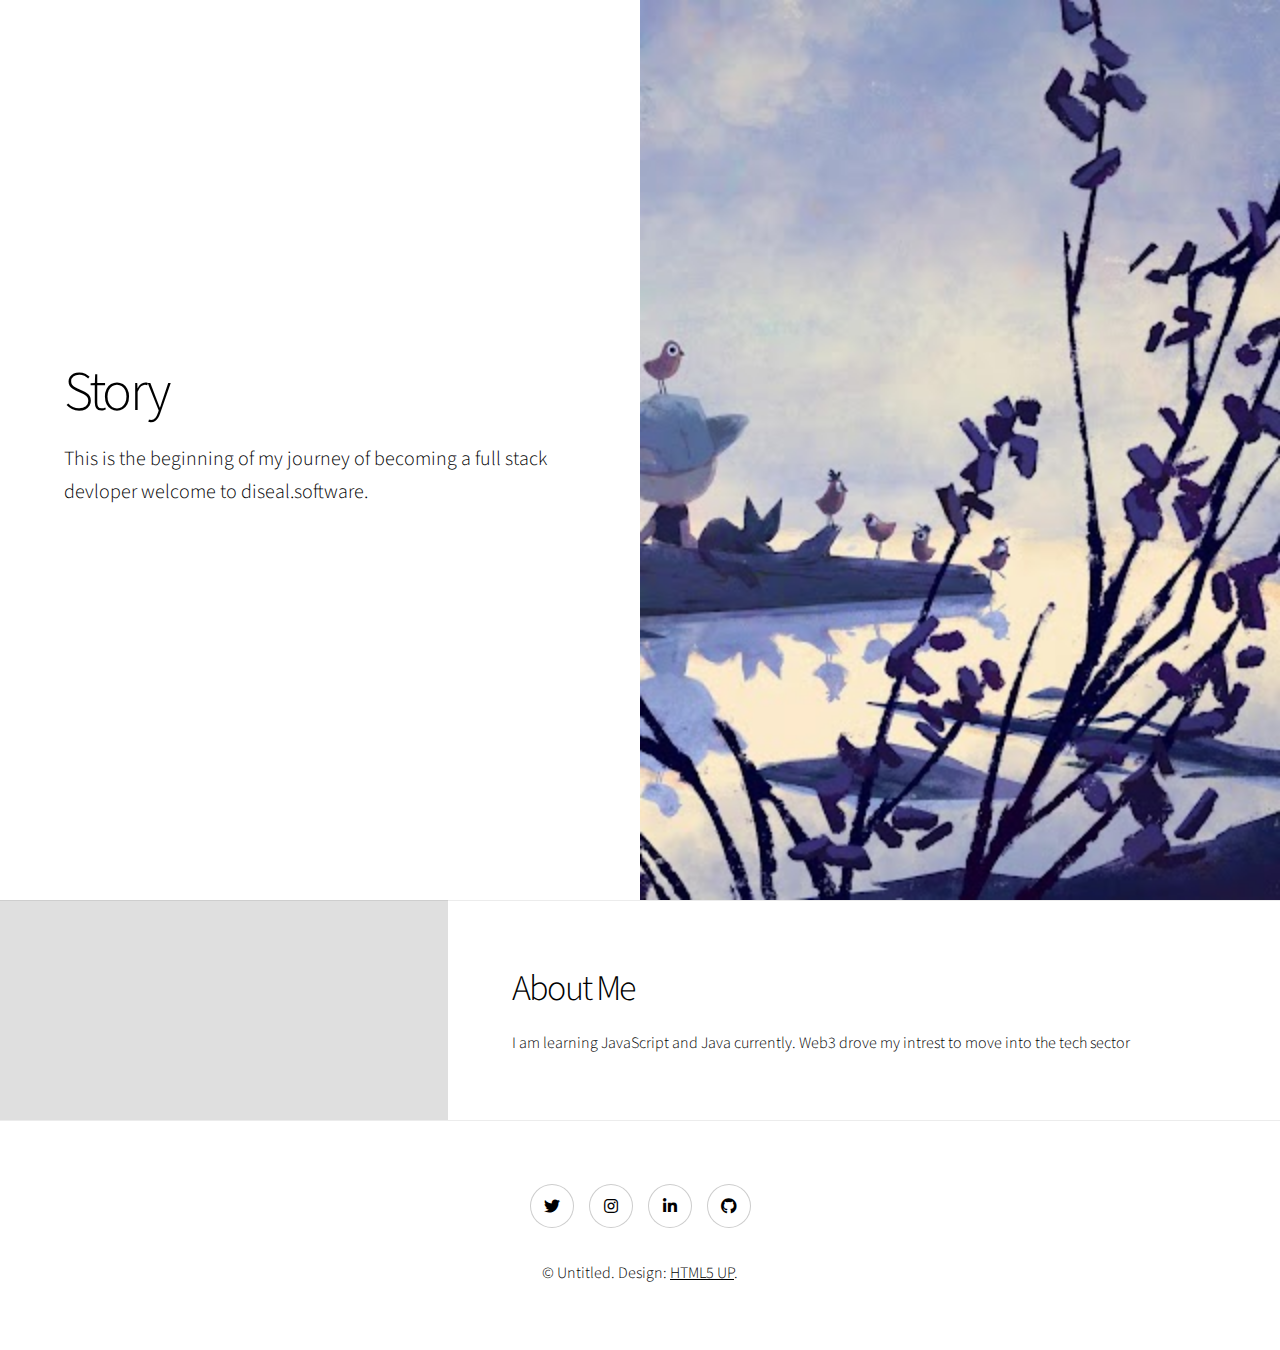
==== index.html @ 2ac256fd "Add files via upload" ====
<!DOCTYPE HTML>
<!--
	Story by HTML5 UP
	html5up.net | @ajlkn
	Free for personal and commercial use under the CCA 3.0 license (html5up.net/license)
-->
<html>
	<head>
		<title>Story by Cameron Hauser</title>
		<meta charset="utf-8" />
		<meta name="viewport" content="width=device-width, initial-scale=1, user-scalable=no" />
		<link rel="stylesheet" href="assets/css/main.css" />
		<noscript><link rel="stylesheet" href="assets/css/noscript.css" /></noscript>
	</head>
	<body class="is-preload">

		<!-- Wrapper -->
			<div id="wrapper" class="divided">

				<!-- One -->
					<section class="banner style1 orient-left content-align-left image-position-right fullscreen onload-image-fade-in onload-content-fade-right">
						<div class="content">
							<h1>Story</h1>
							<p class="major">This is the beginning of my journey of becoming a full stack devloper welcome to diseal.software.</p>
							<ul class="actions stacked">
				
							</ul>
						</div>
						<div class="image">
							<img src="images/friends.jpg" alt="" />
						</div>
					</section>

				<!-- Two -->
					<section class="spotlight style1 orient-right content-align-left image-position-center onscroll-image-fade-in" id="first">
						<div class="content">
							<h2>About Me</h2>
							<p>I am  learning JavaScript and Java currently. Web3 drove my intrest to move into the tech sector</p>
						
						</div>
						<div class="image">
							<img src="images/fren1.jpg" alt="" />
						</div>
					</section>

				<!-- Footer -->
					<footer class="wrapper style1 align-center">
						<div class="inner">
							<ul class="icons">
								<li><a href="https://twitter.com/ISLAYTHEGAME" class="icon brands style2 fa-twitter"><span class="label">Twitter</span></a></li>
								<li><a href="https://www.instagram.com/cameron_hauser/" class="icon brands style2 fa-instagram"><span class="label">Instagram</span></a></li>
								<li><a href="https://www.linkedin.com/in/cameron-hauser-805b2615a" class="icon brands style2 fa-linkedin-in"><span class="label">/</span></a></li>
								<li><a href="https://github.com/cam634" class="icon brands style2 fa-github"><span class="label">github</span></a></li>
							</ul>
							<p>&copy; Untitled. Design: <a href="https://html5up.net">HTML5 UP</a>.</p>
						</div>
					</footer>

			</div>

		<!-- Scripts -->
			<script src="assets/js/jquery.min.js"></script>
			<script src="assets/js/jquery.scrollex.min.js"></script>
			<script src="assets/js/jquery.scrolly.min.js"></script>
			<script src="assets/js/browser.min.js"></script>
			<script src="assets/js/breakpoints.min.js"></script>
			<script src="assets/js/util.js"></script>
			<script src="assets/js/main.js"></script>

	</body>
</html>
---- assets/css/main.css ----
@import url(fontawesome-all.min.css);
@import url("https://fonts.googleapis.com/css?family=Source+Sans+Pro:300,300i,400,400i");

/*
	Story by HTML5 UP
	html5up.net | @ajlkn
	Free for personal and commercial use under the CCA 3.0 license (html5up.net/license)
*/

html, body, div, span, applet, object,
iframe, h1, h2, h3, h4, h5, h6, p, blockquote,
pre, a, abbr, acronym, address, big, cite,
code, del, dfn, em, img, ins, kbd, q, s, samp,
small, strike, strong, sub, sup, tt, var, b,
u, i, center, dl, dt, dd, ol, ul, li, fieldset,
form, label, legend, table, caption, tbody,
tfoot, thead, tr, th, td, article, aside,
canvas, details, embed, figure, figcaption,
footer, header, hgroup, menu, nav, output, ruby,
section, summary, time, mark, audio, video {
	margin: 0;
	padding: 0;
	border: 0;
	font-size: 100%;
	font: inherit;
	vertical-align: baseline;}

article, aside, details, figcaption, figure,
footer, header, hgroup, menu, nav, section {
	display: block;}

body {
	line-height: 1;
}

ol, ul {
	list-style: none;
}

blockquote, q {
	quotes: none;
}

	blockquote:before, blockquote:after, q:before, q:after {
		content: '';
		content: none;
	}

table {
	border-collapse: collapse;
	border-spacing: 0;
}

body {
	-webkit-text-size-adjust: none;
}

mark {
	background-color: transparent;
	color: inherit;
}

input::-moz-focus-inner {
	border: 0;
	padding: 0;
}

input, select, textarea {
	-moz-appearance: none;
	-webkit-appearance: none;
	-ms-appearance: none;
	appearance: none;
}

/* Basic */

	@-ms-viewport {
		width: device-width;
	}

	body {
		-ms-overflow-style: scrollbar;
	}

	@media screen and (max-width: 480px) {

		html, body {
			min-width: 320px;
		}

	}

	html {
		box-sizing: border-box;
	}

	*, *:before, *:after {
		box-sizing: inherit;
	}

	body {
		background: #ffffff;
	}

		body.is-preload *, body.is-preload *:before, body.is-preload *:after {
			-moz-animation: none !important;
			-webkit-animation: none !important;
			-ms-animation: none !important;
			animation: none !important;
			-moz-transition: none !important;
			-webkit-transition: none !important;
			-ms-transition: none !important;
			transition: none !important;
		}

/* Type */

	html {
		font-size: 18pt;
	}

		@media screen and (max-width: 1680px) {

			html {
				font-size: 14pt;
			}

		}

		@media screen and (max-width: 1280px) {

			html {
				font-size: 12pt;
			}

		}

		@media screen and (max-width: 736px) {

			html {
				font-size: 11pt;
			}

		}

		@media screen and (max-width: 360px) {

			html {
				font-size: 10pt;
			}

		}

	body {
		background-color: #ffffff;
		color: #000000;
	}

	body, input, select, textarea {
		font-family: "Source Sans Pro", Helvetica, sans-serif;
		font-size: 1rem;
		font-weight: 300;
		line-height: 1.65;
	}

	a {
		-moz-transition: color 0.2s ease-in-out;
		-webkit-transition: color 0.2s ease-in-out;
		-ms-transition: color 0.2s ease-in-out;
		transition: color 0.2s ease-in-out;
		text-decoration: underline;
	}

		a:hover {
			text-decoration: none;
		}

	strong, b {
		font-weight: 400;
	}

	em, i {
		font-style: italic;
	}

	p {
		margin: 0 0 2rem 0;
	}

		p.major {
			font-size: 1.25rem;
		}

	h1, h2, h3, h4, h5, h6 {
		font-weight: 300;
		line-height: 1.375;
		letter-spacing: -0.05em;
		margin: 0 0 1rem 0;
	}

		h1 a, h2 a, h3 a, h4 a, h5 a, h6 a {
			color: inherit;
			text-decoration: none;
		}

	h1 {
		font-size: 3.5rem;
		line-height: 1.2;
	}

	h2 {
		font-size: 2.25rem;
	}

	h3 {
		font-size: 1.5rem;
	}

	h4 {
		font-size: 1.1rem;
	}

	h5 {
		font-size: 0.9rem;
	}

	h6 {
		font-size: 0.7rem;
	}

	sub {
		font-size: 0.8rem;
		position: relative;
		top: 0.5rem;
	}

	sup {
		font-size: 0.8rem;
		position: relative;
		top: -0.5rem;
	}

	blockquote {
		border-left: solid 4px;
		font-style: italic;
		margin: 0 0 2rem 0;
		padding: 0.5rem 0 0.5rem 2rem;
	}

	code {
		border-radius: 4px;
		font-family: "Courier New", monospace;
		font-size: 0.9em;
		margin: 0 0.25rem;
		padding: 0.25rem 0.325rem;
	}

	pre {
		-webkit-overflow-scrolling: touch;
		font-family: "Courier New", monospace;
		font-size: 0.9em;
		margin: 0 0 2rem 0;
	}

		pre code {
			display: block;
			line-height: 1.5;
			padding: 0.75rem 1rem;
			overflow-x: auto;
		}

	hr {
		border: 0;
		border-bottom: solid 1px;
		margin: 2.5rem 0;
	}

		hr.major {
			margin: 3.5rem 0;
		}

	.align-left {
		text-align: left;
	}

	.align-center {
		text-align: center;
	}

	.align-right {
		text-align: right;
	}

	@media screen and (max-width: 736px) {

		p.major {
			font-size: 1.1rem;
		}

		h1 {
			font-size: 2.5rem;
		}

		h2 {
			font-size: 2rem;
		}

		h3 {
			font-size: 1.25rem;
		}

		h4 {
			font-size: 1rem;
		}

	}

	input, select, textarea {
		color: #000000;
	}

	a {
		color: #000000;
	}

		a:hover {
			color: #47D3E5;
		}

	strong, b {
		color: #000000;
	}

	h1, h2, h3, h4, h5, h6 {
		color: #000000;
	}

	blockquote {
		border-left-color: rgba(0, 0, 0, 0.2);
	}

	code {
		background: rgba(0, 0, 0, 0.05);
		border-color: rgba(0, 0, 0, 0.2);
	}

	hr {
		border-bottom-color: rgba(0, 0, 0, 0.2);
	}

/* Row */

	.row {
		display: flex;
		flex-wrap: wrap;
		box-sizing: border-box;
		align-items: stretch;
	}

		.row > * {
			box-sizing: border-box;
		}

		.row.gtr-uniform > * > :last-child {
			margin-bottom: 0;
		}

		.row.aln-left {
			justify-content: flex-start;
		}

		.row.aln-center {
			justify-content: center;
		}

		.row.aln-right {
			justify-content: flex-end;
		}

		.row.aln-top {
			align-items: flex-start;
		}

		.row.aln-middle {
			align-items: center;
		}

		.row.aln-bottom {
			align-items: flex-end;
		}

		.row > .imp {
			order: -1;
		}

		.row > .col-1 {
			width: 8.33333%;
		}

		.row > .off-1 {
			margin-left: 8.33333%;
		}

		.row > .col-2 {
			width: 16.66667%;
		}

		.row > .off-2 {
			margin-left: 16.66667%;
		}

		.row > .col-3 {
			width: 25%;
		}

		.row > .off-3 {
			margin-left: 25%;
		}

		.row > .col-4 {
			width: 33.33333%;
		}

		.row > .off-4 {
			margin-left: 33.33333%;
		}

		.row > .col-5 {
			width: 41.66667%;
		}

		.row > .off-5 {
			margin-left: 41.66667%;
		}

		.row > .col-6 {
			width: 50%;
		}

		.row > .off-6 {
			margin-left: 50%;
		}

		.row > .col-7 {
			width: 58.33333%;
		}

		.row > .off-7 {
			margin-left: 58.33333%;
		}

		.row > .col-8 {
			width: 66.66667%;
		}

		.row > .off-8 {
			margin-left: 66.66667%;
		}

		.row > .col-9 {
			width: 75%;
		}

		.row > .off-9 {
			margin-left: 75%;
		}

		.row > .col-10 {
			width: 83.33333%;
		}

		.row > .off-10 {
			margin-left: 83.33333%;
		}

		.row > .col-11 {
			width: 91.66667%;
		}

		.row > .off-11 {
			margin-left: 91.66667%;
		}

		.row > .col-12 {
			width: 100%;
		}

		.row > .off-12 {
			margin-left: 100%;
		}

		.row.gtr-0 {
			margin-top: 0;
			margin-left: 0rem;
		}

			.row.gtr-0 > * {
				padding: 0 0 0 0rem;
			}

			.row.gtr-0.gtr-uniform {
				margin-top: 0rem;
			}

				.row.gtr-0.gtr-uniform > * {
					padding-top: 0rem;
				}

		.row.gtr-25 {
			margin-top: 0;
			margin-left: -0.5rem;
		}

			.row.gtr-25 > * {
				padding: 0 0 0 0.5rem;
			}

			.row.gtr-25.gtr-uniform {
				margin-top: -0.5rem;
			}

				.row.gtr-25.gtr-uniform > * {
					padding-top: 0.5rem;
				}

		.row.gtr-50 {
			margin-top: 0;
			margin-left: -1rem;
		}

			.row.gtr-50 > * {
				padding: 0 0 0 1rem;
			}

			.row.gtr-50.gtr-uniform {
				margin-top: -1rem;
			}

				.row.gtr-50.gtr-uniform > * {
					padding-top: 1rem;
				}

		.row {
			margin-top: 0;
			margin-left: -2rem;
		}

			.row > * {
				padding: 0 0 0 2rem;
			}

			.row.gtr-uniform {
				margin-top: -2rem;
			}

				.row.gtr-uniform > * {
					padding-top: 2rem;
				}

		.row.gtr-150 {
			margin-top: 0;
			margin-left: -3rem;
		}

			.row.gtr-150 > * {
				padding: 0 0 0 3rem;
			}

			.row.gtr-150.gtr-uniform {
				margin-top: -3rem;
			}

				.row.gtr-150.gtr-uniform > * {
					padding-top: 3rem;
				}

		.row.gtr-200 {
			margin-top: 0;
			margin-left: -4rem;
		}

			.row.gtr-200 > * {
				padding: 0 0 0 4rem;
			}

			.row.gtr-200.gtr-uniform {
				margin-top: -4rem;
			}

				.row.gtr-200.gtr-uniform > * {
					padding-top: 4rem;
				}

		@media screen and (max-width: 1680px) {

			.row {
				display: flex;
				flex-wrap: wrap;
				box-sizing: border-box;
				align-items: stretch;
			}

				.row > * {
					box-sizing: border-box;
				}

				.row.gtr-uniform > * > :last-child {
					margin-bottom: 0;
				}

				.row.aln-left {
					justify-content: flex-start;
				}

				.row.aln-center {
					justify-content: center;
				}

				.row.aln-right {
					justify-content: flex-end;
				}

				.row.aln-top {
					align-items: flex-start;
				}

				.row.aln-middle {
					align-items: center;
				}

				.row.aln-bottom {
					align-items: flex-end;
				}

				.row > .imp-xlarge {
					order: -1;
				}

				.row > .col-1-xlarge {
					width: 8.33333%;
				}

				.row > .off-1-xlarge {
					margin-left: 8.33333%;
				}

				.row > .col-2-xlarge {
					width: 16.66667%;
				}

				.row > .off-2-xlarge {
					margin-left: 16.66667%;
				}

				.row > .col-3-xlarge {
					width: 25%;
				}

				.row > .off-3-xlarge {
					margin-left: 25%;
				}

				.row > .col-4-xlarge {
					width: 33.33333%;
				}

				.row > .off-4-xlarge {
					margin-left: 33.33333%;
				}

				.row > .col-5-xlarge {
					width: 41.66667%;
				}

				.row > .off-5-xlarge {
					margin-left: 41.66667%;
				}

				.row > .col-6-xlarge {
					width: 50%;
				}

				.row > .off-6-xlarge {
					margin-left: 50%;
				}

				.row > .col-7-xlarge {
					width: 58.33333%;
				}

				.row > .off-7-xlarge {
					margin-left: 58.33333%;
				}

				.row > .col-8-xlarge {
					width: 66.66667%;
				}

				.row > .off-8-xlarge {
					margin-left: 66.66667%;
				}

				.row > .col-9-xlarge {
					width: 75%;
				}

				.row > .off-9-xlarge {
					margin-left: 75%;
				}

				.row > .col-10-xlarge {
					width: 83.33333%;
				}

				.row > .off-10-xlarge {
					margin-left: 83.33333%;
				}

				.row > .col-11-xlarge {
					width: 91.66667%;
				}

				.row > .off-11-xlarge {
					margin-left: 91.66667%;
				}

				.row > .col-12-xlarge {
					width: 100%;
				}

				.row > .off-12-xlarge {
					margin-left: 100%;
				}

				.row.gtr-0 {
					margin-top: 0;
					margin-left: 0rem;
				}

					.row.gtr-0 > * {
						padding: 0 0 0 0rem;
					}

					.row.gtr-0.gtr-uniform {
						margin-top: 0rem;
					}

						.row.gtr-0.gtr-uniform > * {
							padding-top: 0rem;
						}

				.row.gtr-25 {
					margin-top: 0;
					margin-left: -0.5rem;
				}

					.row.gtr-25 > * {
						padding: 0 0 0 0.5rem;
					}

					.row.gtr-25.gtr-uniform {
						margin-top: -0.5rem;
					}

						.row.gtr-25.gtr-uniform > * {
							padding-top: 0.5rem;
						}

				.row.gtr-50 {
					margin-top: 0;
					margin-left: -1rem;
				}

					.row.gtr-50 > * {
						padding: 0 0 0 1rem;
					}

					.row.gtr-50.gtr-uniform {
						margin-top: -1rem;
					}

						.row.gtr-50.gtr-uniform > * {
							padding-top: 1rem;
						}

				.row {
					margin-top: 0;
					margin-left: -2rem;
				}

					.row > * {
						padding: 0 0 0 2rem;
					}

					.row.gtr-uniform {
						margin-top: -2rem;
					}

						.row.gtr-uniform > * {
							padding-top: 2rem;
						}

				.row.gtr-150 {
					margin-top: 0;
					margin-left: -3rem;
				}

					.row.gtr-150 > * {
						padding: 0 0 0 3rem;
					}

					.row.gtr-150.gtr-uniform {
						margin-top: -3rem;
					}

						.row.gtr-150.gtr-uniform > * {
							padding-top: 3rem;
						}

				.row.gtr-200 {
					margin-top: 0;
					margin-left: -4rem;
				}

					.row.gtr-200 > * {
						padding: 0 0 0 4rem;
					}

					.row.gtr-200.gtr-uniform {
						margin-top: -4rem;
					}

						.row.gtr-200.gtr-uniform > * {
							padding-top: 4rem;
						}

		}

		@media screen and (max-width: 1280px) {

			.row {
				display: flex;
				flex-wrap: wrap;
				box-sizing: border-box;
				align-items: stretch;
			}

				.row > * {
					box-sizing: border-box;
				}

				.row.gtr-uniform > * > :last-child {
					margin-bottom: 0;
				}

				.row.aln-left {
					justify-content: flex-start;
				}

				.row.aln-center {
					justify-content: center;
				}

				.row.aln-right {
					justify-content: flex-end;
				}

				.row.aln-top {
					align-items: flex-start;
				}

				.row.aln-middle {
					align-items: center;
				}

				.row.aln-bottom {
					align-items: flex-end;
				}

				.row > .imp-large {
					order: -1;
				}

				.row > .col-1-large {
					width: 8.33333%;
				}

				.row > .off-1-large {
					margin-left: 8.33333%;
				}

				.row > .col-2-large {
					width: 16.66667%;
				}

				.row > .off-2-large {
					margin-left: 16.66667%;
				}

				.row > .col-3-large {
					width: 25%;
				}

				.row > .off-3-large {
					margin-left: 25%;
				}

				.row > .col-4-large {
					width: 33.33333%;
				}

				.row > .off-4-large {
					margin-left: 33.33333%;
				}

				.row > .col-5-large {
					width: 41.66667%;
				}

				.row > .off-5-large {
					margin-left: 41.66667%;
				}

				.row > .col-6-large {
					width: 50%;
				}

				.row > .off-6-large {
					margin-left: 50%;
				}

				.row > .col-7-large {
					width: 58.33333%;
				}

				.row > .off-7-large {
					margin-left: 58.33333%;
				}

				.row > .col-8-large {
					width: 66.66667%;
				}

				.row > .off-8-large {
					margin-left: 66.66667%;
				}

				.row > .col-9-large {
					width: 75%;
				}

				.row > .off-9-large {
					margin-left: 75%;
				}

				.row > .col-10-large {
					width: 83.33333%;
				}

				.row > .off-10-large {
					margin-left: 83.33333%;
				}

				.row > .col-11-large {
					width: 91.66667%;
				}

				.row > .off-11-large {
					margin-left: 91.66667%;
				}

				.row > .col-12-large {
					width: 100%;
				}

				.row > .off-12-large {
					margin-left: 100%;
				}

				.row.gtr-0 {
					margin-top: 0;
					margin-left: 0rem;
				}

					.row.gtr-0 > * {
						padding: 0 0 0 0rem;
					}

					.row.gtr-0.gtr-uniform {
						margin-top: 0rem;
					}

						.row.gtr-0.gtr-uniform > * {
							padding-top: 0rem;
						}

				.row.gtr-25 {
					margin-top: 0;
					margin-left: -0.5rem;
				}

					.row.gtr-25 > * {
						padding: 0 0 0 0.5rem;
					}

					.row.gtr-25.gtr-uniform {
						margin-top: -0.5rem;
					}

						.row.gtr-25.gtr-uniform > * {
							padding-top: 0.5rem;
						}

				.row.gtr-50 {
					margin-top: 0;
					margin-left: -1rem;
				}

					.row.gtr-50 > * {
						padding: 0 0 0 1rem;
					}

					.row.gtr-50.gtr-uniform {
						margin-top: -1rem;
					}

						.row.gtr-50.gtr-uniform > * {
							padding-top: 1rem;
						}

				.row {
					margin-top: 0;
					margin-left: -2rem;
				}

					.row > * {
						padding: 0 0 0 2rem;
					}

					.row.gtr-uniform {
						margin-top: -2rem;
					}

						.row.gtr-uniform > * {
							padding-top: 2rem;
						}

				.row.gtr-150 {
					margin-top: 0;
					margin-left: -3rem;
				}

					.row.gtr-150 > * {
						padding: 0 0 0 3rem;
					}

					.row.gtr-150.gtr-uniform {
						margin-top: -3rem;
					}

						.row.gtr-150.gtr-uniform > * {
							padding-top: 3rem;
						}

				.row.gtr-200 {
					margin-top: 0;
					margin-left: -4rem;
				}

					.row.gtr-200 > * {
						padding: 0 0 0 4rem;
					}

					.row.gtr-200.gtr-uniform {
						margin-top: -4rem;
					}

						.row.gtr-200.gtr-uniform > * {
							padding-top: 4rem;
						}

		}

		@media screen and (max-width: 980px) {

			.row {
				display: flex;
				flex-wrap: wrap;
				box-sizing: border-box;
				align-items: stretch;
			}

				.row > * {
					box-sizing: border-box;
				}

				.row.gtr-uniform > * > :last-child {
					margin-bottom: 0;
				}

				.row.aln-left {
					justify-content: flex-start;
				}

				.row.aln-center {
					justify-content: center;
				}

				.row.aln-right {
					justify-content: flex-end;
				}

				.row.aln-top {
					align-items: flex-start;
				}

				.row.aln-middle {
					align-items: center;
				}

				.row.aln-bottom {
					align-items: flex-end;
				}

				.row > .imp-medium {
					order: -1;
				}

				.row > .col-1-medium {
					width: 8.33333%;
				}

				.row > .off-1-medium {
					margin-left: 8.33333%;
				}

				.row > .col-2-medium {
					width: 16.66667%;
				}

				.row > .off-2-medium {
					margin-left: 16.66667%;
				}

				.row > .col-3-medium {
					width: 25%;
				}

				.row > .off-3-medium {
					margin-left: 25%;
				}

				.row > .col-4-medium {
					width: 33.33333%;
				}

				.row > .off-4-medium {
					margin-left: 33.33333%;
				}

				.row > .col-5-medium {
					width: 41.66667%;
				}

				.row > .off-5-medium {
					margin-left: 41.66667%;
				}

				.row > .col-6-medium {
					width: 50%;
				}

				.row > .off-6-medium {
					margin-left: 50%;
				}

				.row > .col-7-medium {
					width: 58.33333%;
				}

				.row > .off-7-medium {
					margin-left: 58.33333%;
				}

				.row > .col-8-medium {
					width: 66.66667%;
				}

				.row > .off-8-medium {
					margin-left: 66.66667%;
				}

				.row > .col-9-medium {
					width: 75%;
				}

				.row > .off-9-medium {
					margin-left: 75%;
				}

				.row > .col-10-medium {
					width: 83.33333%;
				}

				.row > .off-10-medium {
					margin-left: 83.33333%;
				}

				.row > .col-11-medium {
					width: 91.66667%;
				}

				.row > .off-11-medium {
					margin-left: 91.66667%;
				}

				.row > .col-12-medium {
					width: 100%;
				}

				.row > .off-12-medium {
					margin-left: 100%;
				}

				.row.gtr-0 {
					margin-top: 0;
					margin-left: 0rem;
				}

					.row.gtr-0 > * {
						padding: 0 0 0 0rem;
					}

					.row.gtr-0.gtr-uniform {
						margin-top: 0rem;
					}

						.row.gtr-0.gtr-uniform > * {
							padding-top: 0rem;
						}

				.row.gtr-25 {
					margin-top: 0;
					margin-left: -0.5rem;
				}

					.row.gtr-25 > * {
						padding: 0 0 0 0.5rem;
					}

					.row.gtr-25.gtr-uniform {
						margin-top: -0.5rem;
					}

						.row.gtr-25.gtr-uniform > * {
							padding-top: 0.5rem;
						}

				.row.gtr-50 {
					margin-top: 0;
					margin-left: -1rem;
				}

					.row.gtr-50 > * {
						padding: 0 0 0 1rem;
					}

					.row.gtr-50.gtr-uniform {
						margin-top: -1rem;
					}

						.row.gtr-50.gtr-uniform > * {
							padding-top: 1rem;
						}

				.row {
					margin-top: 0;
					margin-left: -2rem;
				}

					.row > * {
						padding: 0 0 0 2rem;
					}

					.row.gtr-uniform {
						margin-top: -2rem;
					}

						.row.gtr-uniform > * {
							padding-top: 2rem;
						}

				.row.gtr-150 {
					margin-top: 0;
					margin-left: -3rem;
				}

					.row.gtr-150 > * {
						padding: 0 0 0 3rem;
					}

					.row.gtr-150.gtr-uniform {
						margin-top: -3rem;
					}

						.row.gtr-150.gtr-uniform > * {
							padding-top: 3rem;
						}

				.row.gtr-200 {
					margin-top: 0;
					margin-left: -4rem;
				}

					.row.gtr-200 > * {
						padding: 0 0 0 4rem;
					}

					.row.gtr-200.gtr-uniform {
						margin-top: -4rem;
					}

						.row.gtr-200.gtr-uniform > * {
							padding-top: 4rem;
						}

		}

		@media screen and (max-width: 736px) {

			.row {
				display: flex;
				flex-wrap: wrap;
				box-sizing: border-box;
				align-items: stretch;
			}

				.row > * {
					box-sizing: border-box;
				}

				.row.gtr-uniform > * > :last-child {
					margin-bottom: 0;
				}

				.row.aln-left {
					justify-content: flex-start;
				}

				.row.aln-center {
					justify-content: center;
				}

				.row.aln-right {
					justify-content: flex-end;
				}

				.row.aln-top {
					align-items: flex-start;
				}

				.row.aln-middle {
					align-items: center;
				}

				.row.aln-bottom {
					align-items: flex-end;
				}

				.row > .imp-small {
					order: -1;
				}

				.row > .col-1-small {
					width: 8.33333%;
				}

				.row > .off-1-small {
					margin-left: 8.33333%;
				}

				.row > .col-2-small {
					width: 16.66667%;
				}

				.row > .off-2-small {
					margin-left: 16.66667%;
				}

				.row > .col-3-small {
					width: 25%;
				}

				.row > .off-3-small {
					margin-left: 25%;
				}

				.row > .col-4-small {
					width: 33.33333%;
				}

				.row > .off-4-small {
					margin-left: 33.33333%;
				}

				.row > .col-5-small {
					width: 41.66667%;
				}

				.row > .off-5-small {
					margin-left: 41.66667%;
				}

				.row > .col-6-small {
					width: 50%;
				}

				.row > .off-6-small {
					margin-left: 50%;
				}

				.row > .col-7-small {
					width: 58.33333%;
				}

				.row > .off-7-small {
					margin-left: 58.33333%;
				}

				.row > .col-8-small {
					width: 66.66667%;
				}

				.row > .off-8-small {
					margin-left: 66.66667%;
				}

				.row > .col-9-small {
					width: 75%;
				}

				.row > .off-9-small {
					margin-left: 75%;
				}

				.row > .col-10-small {
					width: 83.33333%;
				}

				.row > .off-10-small {
					margin-left: 83.33333%;
				}

				.row > .col-11-small {
					width: 91.66667%;
				}

				.row > .off-11-small {
					margin-left: 91.66667%;
				}

				.row > .col-12-small {
					width: 100%;
				}

				.row > .off-12-small {
					margin-left: 100%;
				}

				.row.gtr-0 {
					margin-top: 0;
					margin-left: 0rem;
				}

					.row.gtr-0 > * {
						padding: 0 0 0 0rem;
					}

					.row.gtr-0.gtr-uniform {
						margin-top: 0rem;
					}

						.row.gtr-0.gtr-uniform > * {
							padding-top: 0rem;
						}

				.row.gtr-25 {
					margin-top: 0;
					margin-left: -0.5rem;
				}

					.row.gtr-25 > * {
						padding: 0 0 0 0.5rem;
					}

					.row.gtr-25.gtr-uniform {
						margin-top: -0.5rem;
					}

						.row.gtr-25.gtr-uniform > * {
							padding-top: 0.5rem;
						}

				.row.gtr-50 {
					margin-top: 0;
					margin-left: -1rem;
				}

					.row.gtr-50 > * {
						padding: 0 0 0 1rem;
					}

					.row.gtr-50.gtr-uniform {
						margin-top: -1rem;
					}

						.row.gtr-50.gtr-uniform > * {
							padding-top: 1rem;
						}

				.row {
					margin-top: 0;
					margin-left: -2rem;
				}

					.row > * {
						padding: 0 0 0 2rem;
					}

					.row.gtr-uniform {
						margin-top: -2rem;
					}

						.row.gtr-uniform > * {
							padding-top: 2rem;
						}

				.row.gtr-150 {
					margin-top: 0;
					margin-left: -3rem;
				}

					.row.gtr-150 > * {
						padding: 0 0 0 3rem;
					}

					.row.gtr-150.gtr-uniform {
						margin-top: -3rem;
					}

						.row.gtr-150.gtr-uniform > * {
							padding-top: 3rem;
						}

				.row.gtr-200 {
					margin-top: 0;
					margin-left: -4rem;
				}

					.row.gtr-200 > * {
						padding: 0 0 0 4rem;
					}

					.row.gtr-200.gtr-uniform {
						margin-top: -4rem;
					}

						.row.gtr-200.gtr-uniform > * {
							padding-top: 4rem;
						}

		}

		@media screen and (max-width: 480px) {

			.row {
				display: flex;
				flex-wrap: wrap;
				box-sizing: border-box;
				align-items: stretch;
			}

				.row > * {
					box-sizing: border-box;
				}

				.row.gtr-uniform > * > :last-child {
					margin-bottom: 0;
				}

				.row.aln-left {
					justify-content: flex-start;
				}

				.row.aln-center {
					justify-content: center;
				}

				.row.aln-right {
					justify-content: flex-end;
				}

				.row.aln-top {
					align-items: flex-start;
				}

				.row.aln-middle {
					align-items: center;
				}

				.row.aln-bottom {
					align-items: flex-end;
				}

				.row > .imp-xsmall {
					order: -1;
				}

				.row > .col-1-xsmall {
					width: 8.33333%;
				}

				.row > .off-1-xsmall {
					margin-left: 8.33333%;
				}

				.row > .col-2-xsmall {
					width: 16.66667%;
				}

				.row > .off-2-xsmall {
					margin-left: 16.66667%;
				}

				.row > .col-3-xsmall {
					width: 25%;
				}

				.row > .off-3-xsmall {
					margin-left: 25%;
				}

				.row > .col-4-xsmall {
					width: 33.33333%;
				}

				.row > .off-4-xsmall {
					margin-left: 33.33333%;
				}

				.row > .col-5-xsmall {
					width: 41.66667%;
				}

				.row > .off-5-xsmall {
					margin-left: 41.66667%;
				}

				.row > .col-6-xsmall {
					width: 50%;
				}

				.row > .off-6-xsmall {
					margin-left: 50%;
				}

				.row > .col-7-xsmall {
					width: 58.33333%;
				}

				.row > .off-7-xsmall {
					margin-left: 58.33333%;
				}

				.row > .col-8-xsmall {
					width: 66.66667%;
				}

				.row > .off-8-xsmall {
					margin-left: 66.66667%;
				}

				.row > .col-9-xsmall {
					width: 75%;
				}

				.row > .off-9-xsmall {
					margin-left: 75%;
				}

				.row > .col-10-xsmall {
					width: 83.33333%;
				}

				.row > .off-10-xsmall {
					margin-left: 83.33333%;
				}

				.row > .col-11-xsmall {
					width: 91.66667%;
				}

				.row > .off-11-xsmall {
					margin-left: 91.66667%;
				}

				.row > .col-12-xsmall {
					width: 100%;
				}

				.row > .off-12-xsmall {
					margin-left: 100%;
				}

				.row.gtr-0 {
					margin-top: 0;
					margin-left: 0rem;
				}

					.row.gtr-0 > * {
						padding: 0 0 0 0rem;
					}

					.row.gtr-0.gtr-uniform {
						margin-top: 0rem;
					}

						.row.gtr-0.gtr-uniform > * {
							padding-top: 0rem;
						}

				.row.gtr-25 {
					margin-top: 0;
					margin-left: -0.5rem;
				}

					.row.gtr-25 > * {
						padding: 0 0 0 0.5rem;
					}

					.row.gtr-25.gtr-uniform {
						margin-top: -0.5rem;
					}

						.row.gtr-25.gtr-uniform > * {
							padding-top: 0.5rem;
						}

				.row.gtr-50 {
					margin-top: 0;
					margin-left: -1rem;
				}

					.row.gtr-50 > * {
						padding: 0 0 0 1rem;
					}

					.row.gtr-50.gtr-uniform {
						margin-top: -1rem;
					}

						.row.gtr-50.gtr-uniform > * {
							padding-top: 1rem;
						}

				.row {
					margin-top: 0;
					margin-left: -2rem;
				}

					.row > * {
						padding: 0 0 0 2rem;
					}

					.row.gtr-uniform {
						margin-top: -2rem;
					}

						.row.gtr-uniform > * {
							padding-top: 2rem;
						}

				.row.gtr-150 {
					margin-top: 0;
					margin-left: -3rem;
				}

					.row.gtr-150 > * {
						padding: 0 0 0 3rem;
					}

					.row.gtr-150.gtr-uniform {
						margin-top: -3rem;
					}

						.row.gtr-150.gtr-uniform > * {
							padding-top: 3rem;
						}

				.row.gtr-200 {
					margin-top: 0;
					margin-left: -4rem;
				}

					.row.gtr-200 > * {
						padding: 0 0 0 4rem;
					}

					.row.gtr-200.gtr-uniform {
						margin-top: -4rem;
					}

						.row.gtr-200.gtr-uniform > * {
							padding-top: 4rem;
						}

		}

		@media screen and (max-width: 360px) {

			.row {
				display: flex;
				flex-wrap: wrap;
				box-sizing: border-box;
				align-items: stretch;
			}

				.row > * {
					box-sizing: border-box;
				}

				.row.gtr-uniform > * > :last-child {
					margin-bottom: 0;
				}

				.row.aln-left {
					justify-content: flex-start;
				}

				.row.aln-center {
					justify-content: center;
				}

				.row.aln-right {
					justify-content: flex-end;
				}

				.row.aln-top {
					align-items: flex-start;
				}

				.row.aln-middle {
					align-items: center;
				}

				.row.aln-bottom {
					align-items: flex-end;
				}

				.row > .imp-xxsmall {
					order: -1;
				}

				.row > .col-1-xxsmall {
					width: 8.33333%;
				}

				.row > .off-1-xxsmall {
					margin-left: 8.33333%;
				}

				.row > .col-2-xxsmall {
					width: 16.66667%;
				}

				.row > .off-2-xxsmall {
					margin-left: 16.66667%;
				}

				.row > .col-3-xxsmall {
					width: 25%;
				}

				.row > .off-3-xxsmall {
					margin-left: 25%;
				}

				.row > .col-4-xxsmall {
					width: 33.33333%;
				}

				.row > .off-4-xxsmall {
					margin-left: 33.33333%;
				}

				.row > .col-5-xxsmall {
					width: 41.66667%;
				}

				.row > .off-5-xxsmall {
					margin-left: 41.66667%;
				}

				.row > .col-6-xxsmall {
					width: 50%;
				}

				.row > .off-6-xxsmall {
					margin-left: 50%;
				}

				.row > .col-7-xxsmall {
					width: 58.33333%;
				}

				.row > .off-7-xxsmall {
					margin-left: 58.33333%;
				}

				.row > .col-8-xxsmall {
					width: 66.66667%;
				}

				.row > .off-8-xxsmall {
					margin-left: 66.66667%;
				}

				.row > .col-9-xxsmall {
					width: 75%;
				}

				.row > .off-9-xxsmall {
					margin-left: 75%;
				}

				.row > .col-10-xxsmall {
					width: 83.33333%;
				}

				.row > .off-10-xxsmall {
					margin-left: 83.33333%;
				}

				.row > .col-11-xxsmall {
					width: 91.66667%;
				}

				.row > .off-11-xxsmall {
					margin-left: 91.66667%;
				}

				.row > .col-12-xxsmall {
					width: 100%;
				}

				.row > .off-12-xxsmall {
					margin-left: 100%;
				}

				.row.gtr-0 {
					margin-top: 0;
					margin-left: 0rem;
				}

					.row.gtr-0 > * {
						padding: 0 0 0 0rem;
					}

					.row.gtr-0.gtr-uniform {
						margin-top: 0rem;
					}

						.row.gtr-0.gtr-uniform > * {
							padding-top: 0rem;
						}

				.row.gtr-25 {
					margin-top: 0;
					margin-left: -0.5rem;
				}

					.row.gtr-25 > * {
						padding: 0 0 0 0.5rem;
					}

					.row.gtr-25.gtr-uniform {
						margin-top: -0.5rem;
					}

						.row.gtr-25.gtr-uniform > * {
							padding-top: 0.5rem;
						}

				.row.gtr-50 {
					margin-top: 0;
					margin-left: -1rem;
				}

					.row.gtr-50 > * {
						padding: 0 0 0 1rem;
					}

					.row.gtr-50.gtr-uniform {
						margin-top: -1rem;
					}

						.row.gtr-50.gtr-uniform > * {
							padding-top: 1rem;
						}

				.row {
					margin-top: 0;
					margin-left: -2rem;
				}

					.row > * {
						padding: 0 0 0 2rem;
					}

					.row.gtr-uniform {
						margin-top: -2rem;
					}

						.row.gtr-uniform > * {
							padding-top: 2rem;
						}

				.row.gtr-150 {
					margin-top: 0;
					margin-left: -3rem;
				}

					.row.gtr-150 > * {
						padding: 0 0 0 3rem;
					}

					.row.gtr-150.gtr-uniform {
						margin-top: -3rem;
					}

						.row.gtr-150.gtr-uniform > * {
							padding-top: 3rem;
						}

				.row.gtr-200 {
					margin-top: 0;
					margin-left: -4rem;
				}

					.row.gtr-200 > * {
						padding: 0 0 0 4rem;
					}

					.row.gtr-200.gtr-uniform {
						margin-top: -4rem;
					}

						.row.gtr-200.gtr-uniform > * {
							padding-top: 4rem;
						}

		}

/* Box */

	.box {
		border-radius: 4px;
		border: solid 1px;
		margin-bottom: 2rem;
		padding: 1.5rem;
	}

		.box > :last-child,
		.box > :last-child > :last-child,
		.box > :last-child > :last-child > :last-child {
			margin-bottom: 0;
		}

		.box.alt {
			border: 0;
			border-radius: 0;
			padding: 0;
		}

	.box {
		border-color: rgba(0, 0, 0, 0.2);
	}

/* Button */

	input[type="submit"],
	input[type="reset"],
	input[type="button"],
	button,
	.button {
		-moz-appearance: none;
		-webkit-appearance: none;
		-ms-appearance: none;
		appearance: none;
		-moz-transition: background-color 0.2s ease-in-out, box-shadow 0.2s ease-in-out, color 0.2s ease-in-out;
		-webkit-transition: background-color 0.2s ease-in-out, box-shadow 0.2s ease-in-out, color 0.2s ease-in-out;
		-ms-transition: background-color 0.2s ease-in-out, box-shadow 0.2s ease-in-out, color 0.2s ease-in-out;
		transition: background-color 0.2s ease-in-out, box-shadow 0.2s ease-in-out, color 0.2s ease-in-out;
		border: 0;
		cursor: pointer;
		display: inline-block;
		font-weight: 400;
		letter-spacing: 0.125em;
		text-align: center;
		text-decoration: none;
		text-transform: uppercase;
		white-space: nowrap;
		font-size: 0.75rem;
		max-width: 20rem;
		height: 3.75em;
		line-height: 3.75em;
		border-radius: 3.75em;
		padding: 0 2.5em;
		text-overflow: ellipsis;
		overflow: hidden;
	}

		input[type="submit"].icon:before,
		input[type="reset"].icon:before,
		input[type="button"].icon:before,
		button.icon:before,
		.button.icon:before {
			margin-right: 0.5rem;
		}

		input[type="submit"].fit,
		input[type="reset"].fit,
		input[type="button"].fit,
		button.fit,
		.button.fit {
			width: 100%;
		}

		input[type="submit"].small,
		input[type="reset"].small,
		input[type="button"].small,
		button.small,
		.button.small {
			font-size: 0.6rem;
			height: 3.325em;
			line-height: 3.325em;
			border-radius: 3.325em;
			padding: 0 2em;
		}

		input[type="submit"].large,
		input[type="reset"].large,
		input[type="button"].large,
		button.large,
		.button.large {
			font-size: 0.8rem;
			height: 4em;
			line-height: 4em;
			border-radius: 4em;
			padding: 0 3em;
		}

		input[type="submit"].wide,
		input[type="reset"].wide,
		input[type="button"].wide,
		button.wide,
		.button.wide {
			min-width: 14em;
		}

		input[type="submit"].disabled, input[type="submit"]:disabled,
		input[type="reset"].disabled,
		input[type="reset"]:disabled,
		input[type="button"].disabled,
		input[type="button"]:disabled,
		button.disabled,
		button:disabled,
		.button.disabled,
		.button:disabled {
			pointer-events: none;
			opacity: 0.25;
		}

	input[type="submit"],
	input[type="reset"],
	input[type="button"],
	button,
	.button {
		background-color: transparent;
		box-shadow: inset 0 0 0 1px rgba(0, 0, 0, 0.2);
		color: #000000 !important;
	}

		input[type="submit"]:hover,
		input[type="reset"]:hover,
		input[type="button"]:hover,
		button:hover,
		.button:hover {
			box-shadow: inset 0 0 0 1px #47D3E5;
			color: #47D3E5 !important;
		}

		input[type="submit"]:active,
		input[type="reset"]:active,
		input[type="button"]:active,
		button:active,
		.button:active {
			background-color: rgba(71, 211, 229, 0.2);
			box-shadow: inset 0 0 0 1px #47D3E5;
			color: #47D3E5 !important;
		}

		input[type="submit"].primary,
		input[type="reset"].primary,
		input[type="button"].primary,
		button.primary,
		.button.primary {
			background-color: #000000;
			box-shadow: none;
			color: #ffffff !important;
		}

			input[type="submit"].primary:hover,
			input[type="reset"].primary:hover,
			input[type="button"].primary:hover,
			button.primary:hover,
			.button.primary:hover {
				background-color: #47D3E5;
			}

			input[type="submit"].primary:active,
			input[type="reset"].primary:active,
			input[type="button"].primary:active,
			button.primary:active,
			.button.primary:active {
				background-color: #1ebdd1;
			}

/* Form */

	form {
		margin: 0 0 2rem 0;
	}

		form > :last-child {
			margin-bottom: 0;
		}

		form > .fields {
			display: -moz-flex;
			display: -webkit-flex;
			display: -ms-flex;
			display: flex;
			-moz-flex-wrap: wrap;
			-webkit-flex-wrap: wrap;
			-ms-flex-wrap: wrap;
			flex-wrap: wrap;
			width: calc(100% + 3rem);
			margin: -1.5rem 0 2rem -1.5rem;
		}

			form > .fields > .field {
				-moz-flex-grow: 0;
				-webkit-flex-grow: 0;
				-ms-flex-grow: 0;
				flex-grow: 0;
				-moz-flex-shrink: 0;
				-webkit-flex-shrink: 0;
				-ms-flex-shrink: 0;
				flex-shrink: 0;
				padding: 1.5rem 0 0 1.5rem;
				width: calc(100% - 1.5rem);
			}

				form > .fields > .field.half {
					width: calc(50% - 0.75rem);
				}

				form > .fields > .field.third {
					width: calc(100%/3 - 0.5rem);
				}

				form > .fields > .field.quarter {
					width: calc(25% - 0.375rem);
				}

		@media screen and (max-width: 480px) {

			form > .fields {
				width: calc(100% + 3rem);
				margin: -1.5rem 0 2rem -1.5rem;
			}

				form > .fields > .field {
					padding: 1.5rem 0 0 1.5rem;
					width: calc(100% - 1.5rem);
				}

					form > .fields > .field.half {
						width: calc(100% - 1.5rem);
					}

					form > .fields > .field.third {
						width: calc(100% - 1.5rem);
					}

					form > .fields > .field.quarter {
						width: calc(100% - 1.5rem);
					}

		}

	label {
		display: block;
		font-size: 0.9rem;
		font-weight: 400;
		margin: 0 0 1rem 0;
	}

	input[type="text"],
	input[type="password"],
	input[type="email"],
	input[type="tel"],
	input[type="search"],
	input[type="url"],
	select,
	textarea {
		-moz-appearance: none;
		-webkit-appearance: none;
		-ms-appearance: none;
		appearance: none;
		background-color: transparent;
		border-radius: 4px;
		border: none;
		border: solid 1px;
		color: inherit;
		display: block;
		outline: 0;
		padding: 0 0.825rem;
		text-decoration: none;
		width: 100%;
	}

		input[type="text"]:invalid,
		input[type="password"]:invalid,
		input[type="email"]:invalid,
		input[type="tel"]:invalid,
		input[type="search"]:invalid,
		input[type="url"]:invalid,
		select:invalid,
		textarea:invalid {
			box-shadow: none;
		}

	select {
		background-size: 1.25rem;
		background-repeat: no-repeat;
		background-position: calc(100% - 1rem) center;
		height: 2.75rem;
		padding-right: 2.75rem;
		text-overflow: ellipsis;
	}

		select:focus::-ms-value {
			background-color: transparent;
		}

		select::-ms-expand {
			display: none;
		}

	input[type="text"],
	input[type="password"],
	input[type="email"],
	input[type="tel"],
	input[type="search"],
	input[type="url"],
	select {
		height: 2.75rem;
	}

	textarea {
		padding: 0.75rem 1rem;
	}

	input[type="checkbox"],
	input[type="radio"] {
		-moz-appearance: none;
		-webkit-appearance: none;
		-ms-appearance: none;
		appearance: none;
		display: block;
		float: left;
		margin-right: -2rem;
		opacity: 0;
		width: 1rem;
		z-index: -1;
	}

		input[type="checkbox"] + label,
		input[type="radio"] + label {
			text-decoration: none;
			-moz-user-select: none;
			-webkit-user-select: none;
			-ms-user-select: none;
			user-select: none;
			cursor: pointer;
			display: inline-block;
			font-size: 1rem;
			font-weight: 300;
			padding-left: 2.4rem;
			padding-right: 0.75rem;
			position: relative;
			margin-bottom: 0;
		}

			input[type="checkbox"] + label:before,
			input[type="radio"] + label:before {
				-moz-osx-font-smoothing: grayscale;
				-webkit-font-smoothing: antialiased;
				display: inline-block;
				font-style: normal;
				font-variant: normal;
				text-rendering: auto;
				line-height: 1;
				text-transform: none !important;
				font-family: 'Font Awesome 5 Free';
				font-weight: 900;
			}

			input[type="checkbox"] + label:before,
			input[type="radio"] + label:before {
				border-radius: 4px;
				border: solid 1px;
				content: '';
				display: inline-block;
				font-size: 0.8rem;
				height: 1.65rem;
				left: 0;
				line-height: 1.65rem;
				position: absolute;
				text-align: center;
				top: 0;
				width: 1.65rem;
			}

		input[type="checkbox"]:checked + label:before,
		input[type="radio"]:checked + label:before {
			content: '\f00c';
		}

	input[type="checkbox"] + label:before {
		border-radius: 4px;
	}

	input[type="radio"] + label:before {
		border-radius: 100%;
	}

	::-webkit-input-placeholder {
		opacity: 1.0;
	}

	:-moz-placeholder {
		opacity: 1.0;
	}

	::-moz-placeholder {
		opacity: 1.0;
	}

	:-ms-input-placeholder {
		opacity: 1.0;
	}

	label {
		color: #000000;
	}

	input[type="text"],
	input[type="password"],
	input[type="email"],
	input[type="tel"],
	input[type="search"],
	input[type="url"],
	select,
	textarea {
		border-color: rgba(0, 0, 0, 0.2);
	}

		input[type="text"]:focus,
		input[type="password"]:focus,
		input[type="email"]:focus,
		input[type="tel"]:focus,
		input[type="search"]:focus,
		input[type="url"]:focus,
		select:focus,
		textarea:focus {
			border-color: #47D3E5;
			box-shadow: 0 0 0 1px #47D3E5;
		}

	select {
		background-image: url("data:image/svg+xml;charset=utf8,%3Csvg xmlns='http://www.w3.org/2000/svg' width='40' height='40' preserveAspectRatio='none' viewBox='0 0 40 40'%3E%3Cpath d='M9.4,12.3l10.4,10.4l10.4-10.4c0.2-0.2,0.5-0.4,0.9-0.4c0.3,0,0.6,0.1,0.9,0.4l3.3,3.3c0.2,0.2,0.4,0.5,0.4,0.9 c0,0.4-0.1,0.6-0.4,0.9L20.7,31.9c-0.2,0.2-0.5,0.4-0.9,0.4c-0.3,0-0.6-0.1-0.9-0.4L4.3,17.3c-0.2-0.2-0.4-0.5-0.4-0.9 c0-0.4,0.1-0.6,0.4-0.9l3.3-3.3c0.2-0.2,0.5-0.4,0.9-0.4S9.1,12.1,9.4,12.3z' fill='rgba(0, 0, 0, 0.2)' /%3E%3C/svg%3E");
	}

		select option {
			color: #000000;
			background: #ffffff;
		}

	input[type="checkbox"] + label,
	input[type="radio"] + label {
		color: #000000;
	}

		input[type="checkbox"] + label:before,
		input[type="radio"] + label:before {
			border-color: rgba(0, 0, 0, 0.2);
		}

	input[type="checkbox"]:checked + label:before,
	input[type="radio"]:checked + label:before {
		background-color: #000000;
		border-color: #000000;
		color: #ffffff;
	}

	input[type="checkbox"]:focus + label:before,
	input[type="radio"]:focus + label:before {
		border-color: #47D3E5;
		box-shadow: 0 0 0 1px #47D3E5;
	}

	::-webkit-input-placeholder {
		color: rgba(0, 0, 0, 0.75) !important;
	}

	:-moz-placeholder {
		color: rgba(0, 0, 0, 0.75) !important;
	}

	::-moz-placeholder {
		color: rgba(0, 0, 0, 0.75) !important;
	}

	:-ms-input-placeholder {
		color: rgba(0, 0, 0, 0.75) !important;
	}

/* Icon */

	.icon {
		text-decoration: none;
		border-bottom: none;
		position: relative;
		text-align: center;
	}

		.icon:before {
			-moz-osx-font-smoothing: grayscale;
			-webkit-font-smoothing: antialiased;
			display: inline-block;
			font-style: normal;
			font-variant: normal;
			text-rendering: auto;
			line-height: 1;
			text-transform: none !important;
			font-family: 'Font Awesome 5 Free';
			font-weight: 400;
		}

		.icon > .label {
			display: none;
		}

		.icon:before {
			line-height: inherit;
		}

		.icon.solid:before {
			font-weight: 900;
		}

		.icon.brands:before {
			font-family: 'Font Awesome 5 Brands';
		}

		.icon.style2:before {
			border-radius: 2.75em;
			display: inline-block;
			height: 2.75em;
			line-height: 2.75em;
			width: 2.75em;
		}

		.icon.major {
			display: block;
			margin: 0 0 1rem 0;
		}

			.icon.major:before {
				font-size: 1.25rem;
			}

	a.icon.style2:before {
		-moz-transition: background-color 0.2s ease-in-out, box-shadow 0.2s ease-in-out, color 0.2s ease-in-out;
		-webkit-transition: background-color 0.2s ease-in-out, box-shadow 0.2s ease-in-out, color 0.2s ease-in-out;
		-ms-transition: background-color 0.2s ease-in-out, box-shadow 0.2s ease-in-out, color 0.2s ease-in-out;
		transition: background-color 0.2s ease-in-out, box-shadow 0.2s ease-in-out, color 0.2s ease-in-out;
	}

	.icon.style2:before {
		box-shadow: inset 0 0 0 1px rgba(0, 0, 0, 0.2);
	}

	a.icon.style2:hover:before {
		box-shadow: inset 0 0 0 1px #47D3E5;
		color: #47D3E5;
	}

	a.icon.style2:active:before {
		background-color: rgba(71, 211, 229, 0.1);
		box-shadow: inset 0 0 0 1px #47D3E5;
		color: #47D3E5;
	}

/* Image */

	.image {
		border: 0;
		border-radius: 4px;
		display: inline-block;
		position: relative;
	}

		.image img {
			display: block;
			border-radius: 4px;
		}

		.image.left, .image.right {
			width: 40%;
			max-width: 10rem;
		}

			.image.left img, .image.right img {
				width: 100%;
			}

		.image.left {
			float: left;
			margin: 0 1.5rem 1rem 0;
			top: 0.25rem;
		}

		.image.right {
			float: right;
			margin: 0 0 1rem 1.5rem;
			top: 0.25rem;
		}

		.image.fit {
			display: block;
			margin: 0 0 2rem 0;
			width: 100%;
		}

			.image.fit img {
				width: 100%;
			}

		.image.main {
			display: block;
			margin: 0 0 3rem 0;
			width: 100%;
		}

			.image.main img {
				width: 100%;
			}

/* List */

	ol {
		list-style: decimal;
		margin: 0 0 2rem 0;
		padding-left: 1.25rem;
	}

		ol li {
			padding-left: 0.25rem;
		}

	ul {
		list-style: disc;
		margin: 0 0 2rem 0;
		padding-left: 1rem;
	}

		ul li {
			padding-left: 0.5rem;
		}

		ul.alt {
			list-style: none;
			padding-left: 0;
		}

			ul.alt li {
				border-top: solid 1px;
				padding: 0.5rem 0;
			}

				ul.alt li:first-child {
					border-top: 0;
					padding-top: 0;
				}

	dl {
		margin: 0 0 2rem 0;
	}

		dl dt {
			display: block;
			font-weight: 400;
			margin: 0 0 1rem 0;
		}

		dl dd {
			margin-left: 2rem;
		}

		dl.style2 dt {
			width: 25%;
			float: left;
		}

		dl.style2 dd {
			width: 70%;
			float: left;
		}

		dl.style2:after {
			content: '';
			display: block;
			clear: both;
		}

	ul.alt li {
		border-top-color: rgba(0, 0, 0, 0.2);
	}

/* Actions */

	ul.actions {
		display: -moz-flex;
		display: -webkit-flex;
		display: -ms-flex;
		display: flex;
		cursor: default;
		list-style: none;
		margin-left: -1rem;
		padding-left: 0;
	}

		ul.actions li {
			padding: 0 0 0 1rem;
			vertical-align: middle;
		}

		ul.actions.special {
			-moz-justify-content: center;
			-webkit-justify-content: center;
			-ms-justify-content: center;
			justify-content: center;
			width: 100%;
			margin-left: 0;
		}

			ul.actions.special li:first-child {
				padding-left: 0;
			}

		ul.actions.stacked {
			-moz-flex-direction: column;
			-webkit-flex-direction: column;
			-ms-flex-direction: column;
			flex-direction: column;
			margin-left: 0;
		}

			ul.actions.stacked li {
				padding: 1.3rem 0 0 0;
			}

				ul.actions.stacked li:first-child {
					padding-top: 0;
				}

		ul.actions.fit {
			width: calc(100% + 1rem);
		}

			ul.actions.fit li {
				-moz-flex-grow: 1;
				-webkit-flex-grow: 1;
				-ms-flex-grow: 1;
				flex-grow: 1;
				-moz-flex-shrink: 1;
				-webkit-flex-shrink: 1;
				-ms-flex-shrink: 1;
				flex-shrink: 1;
				width: 100%;
			}

				ul.actions.fit li > * {
					width: 100%;
				}

			ul.actions.fit.stacked {
				width: 100%;
			}

		@media screen and (max-width: 480px) {

			ul.actions:not(.fixed) {
				-moz-flex-direction: column;
				-webkit-flex-direction: column;
				-ms-flex-direction: column;
				flex-direction: column;
				margin-left: 0;
				width: 100% !important;
			}

				ul.actions:not(.fixed) li {
					-moz-flex-grow: 1;
					-webkit-flex-grow: 1;
					-ms-flex-grow: 1;
					flex-grow: 1;
					-moz-flex-shrink: 1;
					-webkit-flex-shrink: 1;
					-ms-flex-shrink: 1;
					flex-shrink: 1;
					padding: 1rem 0 0 0;
					text-align: center;
					width: 100%;
				}

					ul.actions:not(.fixed) li > * {
						width: 100%;
					}

					ul.actions:not(.fixed) li:first-child {
						padding-top: 0;
					}

					ul.actions:not(.fixed) li input[type="submit"],
					ul.actions:not(.fixed) li input[type="reset"],
					ul.actions:not(.fixed) li input[type="button"],
					ul.actions:not(.fixed) li button,
					ul.actions:not(.fixed) li .button {
						width: 100%;
					}

						ul.actions:not(.fixed) li input[type="submit"].icon:before,
						ul.actions:not(.fixed) li input[type="reset"].icon:before,
						ul.actions:not(.fixed) li input[type="button"].icon:before,
						ul.actions:not(.fixed) li button.icon:before,
						ul.actions:not(.fixed) li .button.icon:before {
							margin-left: -0.5rem;
						}

		}

/* Icons */

	ul.icons {
		cursor: default;
		list-style: none;
		padding-left: 0;
	}

		ul.icons li {
			display: inline-block;
			padding: 0 0.75rem 0 0;
		}

			ul.icons li:last-child {
				padding-right: 0;
			}

/* Section/Article */

	section.special, article.special {
		text-align: center;
	}

	header p {
		position: relative;
		margin: -0.65rem 0 1.5rem 0;
		font-style: italic;
	}

	header h1 + p {
		font-size: 1.375rem;
	}

	header h2 + p {
		font-size: 1.25rem;
	}

	header h3 + p {
		font-size: 1.1rem;
	}

	header h4 + p,
	header h5 + p,
	header h6 + p {
		font-size: 0.9rem;
	}

	header p {
		color: rgba(0, 0, 0, 0.75);
	}

/* Table */

	.table-wrapper {
		-webkit-overflow-scrolling: touch;
		margin: 0 0 2rem 0;
		overflow-x: auto;
	}

		.table-wrapper > table {
			margin-bottom: 0;
		}

	table {
		margin: 0 0 2rem 0;
		width: 100%;
	}

		table tbody tr {
			border: solid 1px;
			border-left: 0;
			border-right: 0;
		}

		table td {
			padding: 0.75rem 0.75rem;
		}

		table th {
			font-size: 0.9rem;
			font-weight: 400;
			padding: 0 0.75rem 0.75rem 0.75rem;
			text-align: left;
		}

		table thead {
			border-bottom: solid 2px;
		}

		table tfoot {
			border-top: solid 2px;
		}

		table.alt {
			border-collapse: separate;
		}

			table.alt tbody tr td {
				border: solid 1px;
				border-left-width: 0;
				border-top-width: 0;
			}

				table.alt tbody tr td:first-child {
					border-left-width: 1px;
				}

			table.alt tbody tr:first-child td {
				border-top-width: 1px;
			}

			table.alt thead {
				border-bottom: 0;
			}

			table.alt tfoot {
				border-top: 0;
			}

		table.fixed {
			table-layout: fixed;
		}

	table tbody tr {
		border-color: rgba(0, 0, 0, 0.2);
	}

		table tbody tr:nth-child(2n + 1) {
			background-color: rgba(0, 0, 0, 0.05);
		}

		table tbody tr.alt {
			background-color: rgba(0, 0, 0, 0.05) !important;
		}

	table th {
		color: #000000;
	}

	table thead {
		border-bottom-color: rgba(0, 0, 0, 0.2);
	}

	table tfoot {
		border-top-color: rgba(0, 0, 0, 0.2);
	}

	table.alt tbody tr td {
		border-color: rgba(0, 0, 0, 0.2);
	}

	table.uniform tbody tr:nth-child(2n + 1) {
		background-color: transparent;
	}

/* Banner (transitions) */

	.banner.onload-content-fade-up .content {
		-moz-transition: opacity 0.75s ease-in-out, -moz-transform 0.75s ease-in-out;
		-webkit-transition: opacity 0.75s ease-in-out, -webkit-transform 0.75s ease-in-out;
		-ms-transition: opacity 0.75s ease-in-out, -ms-transform 0.75s ease-in-out;
		transition: opacity 0.75s ease-in-out, transform 0.75s ease-in-out;
	}

	body.is-preload .banner.onload-content-fade-up .content {
		-moz-transform: translateY(1rem);
		-webkit-transform: translateY(1rem);
		-ms-transform: translateY(1rem);
		transform: translateY(1rem);
		opacity: 0;
	}

	.banner.onload-content-fade-down .content {
		-moz-transition: opacity 0.75s ease-in-out, -moz-transform 0.75s ease-in-out;
		-webkit-transition: opacity 0.75s ease-in-out, -webkit-transform 0.75s ease-in-out;
		-ms-transition: opacity 0.75s ease-in-out, -ms-transform 0.75s ease-in-out;
		transition: opacity 0.75s ease-in-out, transform 0.75s ease-in-out;
	}

	body.is-preload .banner.onload-content-fade-down .content {
		-moz-transform: translateY(-1rem);
		-webkit-transform: translateY(-1rem);
		-ms-transform: translateY(-1rem);
		transform: translateY(-1rem);
		opacity: 0;
	}

	.banner.onload-content-fade-left .content {
		-moz-transition: opacity 0.75s ease-in-out, -moz-transform 0.75s ease-in-out;
		-webkit-transition: opacity 0.75s ease-in-out, -webkit-transform 0.75s ease-in-out;
		-ms-transition: opacity 0.75s ease-in-out, -ms-transform 0.75s ease-in-out;
		transition: opacity 0.75s ease-in-out, transform 0.75s ease-in-out;
	}

	body.is-preload .banner.onload-content-fade-left .content {
		-moz-transform: translateX(1rem);
		-webkit-transform: translateX(1rem);
		-ms-transform: translateX(1rem);
		transform: translateX(1rem);
		opacity: 0;
	}

	.banner.onload-content-fade-right .content {
		-moz-transition: opacity 0.75s ease-in-out, -moz-transform 0.75s ease-in-out;
		-webkit-transition: opacity 0.75s ease-in-out, -webkit-transform 0.75s ease-in-out;
		-ms-transition: opacity 0.75s ease-in-out, -ms-transform 0.75s ease-in-out;
		transition: opacity 0.75s ease-in-out, transform 0.75s ease-in-out;
	}

	body.is-preload .banner.onload-content-fade-right .content {
		-moz-transform: translateX(-1rem);
		-webkit-transform: translateX(-1rem);
		-ms-transform: translateX(-1rem);
		transform: translateX(-1rem);
		opacity: 0;
	}

	.banner.onload-content-fade-in .content {
		-moz-transition: opacity 0.75s ease-in-out;
		-webkit-transition: opacity 0.75s ease-in-out;
		-ms-transition: opacity 0.75s ease-in-out;
		transition: opacity 0.75s ease-in-out;
	}

	body.is-preload .banner.onload-content-fade-in .content {
		opacity: 0;
	}

	.banner.onload-image-fade-up .image {
		-moz-transition: opacity 0.75s ease-in-out, -moz-transform 0.75s ease-in-out;
		-webkit-transition: opacity 0.75s ease-in-out, -webkit-transform 0.75s ease-in-out;
		-ms-transition: opacity 0.75s ease-in-out, -ms-transform 0.75s ease-in-out;
		transition: opacity 0.75s ease-in-out, transform 0.75s ease-in-out;
	}

		.banner.onload-image-fade-up .image img {
			-moz-transition: opacity 0.75s ease-in-out;
			-webkit-transition: opacity 0.75s ease-in-out;
			-ms-transition: opacity 0.75s ease-in-out;
			transition: opacity 0.75s ease-in-out;
			-moz-transition-delay: 0.5625s;
			-webkit-transition-delay: 0.5625s;
			-ms-transition-delay: 0.5625s;
			transition-delay: 0.5625s;
		}

	body.is-preload .banner.onload-image-fade-up .image {
		-moz-transform: translateY(1rem);
		-webkit-transform: translateY(1rem);
		-ms-transform: translateY(1rem);
		transform: translateY(1rem);
		opacity: 0;
	}

		body.is-preload .banner.onload-image-fade-up .image img {
			opacity: 0;
		}

	.banner.onload-image-fade-down .image {
		-moz-transition: opacity 0.75s ease-in-out, -moz-transform 0.75s ease-in-out;
		-webkit-transition: opacity 0.75s ease-in-out, -webkit-transform 0.75s ease-in-out;
		-ms-transition: opacity 0.75s ease-in-out, -ms-transform 0.75s ease-in-out;
		transition: opacity 0.75s ease-in-out, transform 0.75s ease-in-out;
	}

		.banner.onload-image-fade-down .image img {
			-moz-transition: opacity 0.75s ease-in-out;
			-webkit-transition: opacity 0.75s ease-in-out;
			-ms-transition: opacity 0.75s ease-in-out;
			transition: opacity 0.75s ease-in-out;
			-moz-transition-delay: 0.5625s;
			-webkit-transition-delay: 0.5625s;
			-ms-transition-delay: 0.5625s;
			transition-delay: 0.5625s;
		}

	body.is-preload .banner.onload-image-fade-down .image {
		-moz-transform: translateY(-1rem);
		-webkit-transform: translateY(-1rem);
		-ms-transform: translateY(-1rem);
		transform: translateY(-1rem);
		opacity: 0;
	}

		body.is-preload .banner.onload-image-fade-down .image img {
			opacity: 0;
		}

	.banner.onload-image-fade-left .image {
		-moz-transition: opacity 0.75s ease-in-out, -moz-transform 0.75s ease-in-out;
		-webkit-transition: opacity 0.75s ease-in-out, -webkit-transform 0.75s ease-in-out;
		-ms-transition: opacity 0.75s ease-in-out, -ms-transform 0.75s ease-in-out;
		transition: opacity 0.75s ease-in-out, transform 0.75s ease-in-out;
	}

		.banner.onload-image-fade-left .image img {
			-moz-transition: opacity 0.75s ease-in-out;
			-webkit-transition: opacity 0.75s ease-in-out;
			-ms-transition: opacity 0.75s ease-in-out;
			transition: opacity 0.75s ease-in-out;
			-moz-transition-delay: 0.5625s;
			-webkit-transition-delay: 0.5625s;
			-ms-transition-delay: 0.5625s;
			transition-delay: 0.5625s;
		}

	body.is-preload .banner.onload-image-fade-left .image {
		-moz-transform: translateX(1rem);
		-webkit-transform: translateX(1rem);
		-ms-transform: translateX(1rem);
		transform: translateX(1rem);
		opacity: 0;
	}

		body.is-preload .banner.onload-image-fade-left .image img {
			opacity: 0;
		}

	.banner.onload-image-fade-right .image {
		-moz-transition: opacity 0.75s ease-in-out, -moz-transform 0.75s ease-in-out;
		-webkit-transition: opacity 0.75s ease-in-out, -webkit-transform 0.75s ease-in-out;
		-ms-transition: opacity 0.75s ease-in-out, -ms-transform 0.75s ease-in-out;
		transition: opacity 0.75s ease-in-out, transform 0.75s ease-in-out;
	}

		.banner.onload-image-fade-right .image img {
			-moz-transition: opacity 0.75s ease-in-out;
			-webkit-transition: opacity 0.75s ease-in-out;
			-ms-transition: opacity 0.75s ease-in-out;
			transition: opacity 0.75s ease-in-out;
			-moz-transition-delay: 0.5625s;
			-webkit-transition-delay: 0.5625s;
			-ms-transition-delay: 0.5625s;
			transition-delay: 0.5625s;
		}

	body.is-preload .banner.onload-image-fade-right .image {
		-moz-transform: translateX(-1rem);
		-webkit-transform: translateX(-1rem);
		-ms-transform: translateX(-1rem);
		transform: translateX(-1rem);
		opacity: 0;
	}

		body.is-preload .banner.onload-image-fade-right .image img {
			opacity: 0;
		}

	.banner.onload-image-fade-in .image img {
		-moz-transition: opacity 0.75s ease-in-out;
		-webkit-transition: opacity 0.75s ease-in-out;
		-ms-transition: opacity 0.75s ease-in-out;
		transition: opacity 0.75s ease-in-out;
	}

	body.is-preload .banner.onload-image-fade-in .image img {
		opacity: 0;
	}

	.banner.onscroll-content-fade-up .content {
		-moz-transition: opacity 0.75s ease-in-out, -moz-transform 0.75s ease-in-out;
		-webkit-transition: opacity 0.75s ease-in-out, -webkit-transform 0.75s ease-in-out;
		-ms-transition: opacity 0.75s ease-in-out, -ms-transform 0.75s ease-in-out;
		transition: opacity 0.75s ease-in-out, transform 0.75s ease-in-out;
	}

	.banner.onscroll-content-fade-up.is-inactive .content {
		-moz-transform: translateY(1rem);
		-webkit-transform: translateY(1rem);
		-ms-transform: translateY(1rem);
		transform: translateY(1rem);
		opacity: 0;
	}

	.banner.onscroll-content-fade-down .content {
		-moz-transition: opacity 0.75s ease-in-out, -moz-transform 0.75s ease-in-out;
		-webkit-transition: opacity 0.75s ease-in-out, -webkit-transform 0.75s ease-in-out;
		-ms-transition: opacity 0.75s ease-in-out, -ms-transform 0.75s ease-in-out;
		transition: opacity 0.75s ease-in-out, transform 0.75s ease-in-out;
	}

	.banner.onscroll-content-fade-down.is-inactive .content {
		-moz-transform: translateY(-1rem);
		-webkit-transform: translateY(-1rem);
		-ms-transform: translateY(-1rem);
		transform: translateY(-1rem);
		opacity: 0;
	}

	.banner.onscroll-content-fade-left .content {
		-moz-transition: opacity 0.75s ease-in-out, -moz-transform 0.75s ease-in-out;
		-webkit-transition: opacity 0.75s ease-in-out, -webkit-transform 0.75s ease-in-out;
		-ms-transition: opacity 0.75s ease-in-out, -ms-transform 0.75s ease-in-out;
		transition: opacity 0.75s ease-in-out, transform 0.75s ease-in-out;
	}

	.banner.onscroll-content-fade-left.is-inactive .content {
		-moz-transform: translateX(1rem);
		-webkit-transform: translateX(1rem);
		-ms-transform: translateX(1rem);
		transform: translateX(1rem);
		opacity: 0;
	}

	.banner.onscroll-content-fade-right .content {
		-moz-transition: opacity 0.75s ease-in-out, -moz-transform 0.75s ease-in-out;
		-webkit-transition: opacity 0.75s ease-in-out, -webkit-transform 0.75s ease-in-out;
		-ms-transition: opacity 0.75s ease-in-out, -ms-transform 0.75s ease-in-out;
		transition: opacity 0.75s ease-in-out, transform 0.75s ease-in-out;
	}

	.banner.onscroll-content-fade-right.is-inactive .content {
		-moz-transform: translateX(-1rem);
		-webkit-transform: translateX(-1rem);
		-ms-transform: translateX(-1rem);
		transform: translateX(-1rem);
		opacity: 0;
	}

	.banner.onscroll-content-fade-in .content {
		-moz-transition: opacity 0.75s ease-in-out;
		-webkit-transition: opacity 0.75s ease-in-out;
		-ms-transition: opacity 0.75s ease-in-out;
		transition: opacity 0.75s ease-in-out;
	}

	.banner.onscroll-content-fade-in.is-inactive .content {
		opacity: 0;
	}

	.banner.onscroll-image-fade-up .image {
		-moz-transition: opacity 0.75s ease-in-out, -moz-transform 0.75s ease-in-out;
		-webkit-transition: opacity 0.75s ease-in-out, -webkit-transform 0.75s ease-in-out;
		-ms-transition: opacity 0.75s ease-in-out, -ms-transform 0.75s ease-in-out;
		transition: opacity 0.75s ease-in-out, transform 0.75s ease-in-out;
	}

		.banner.onscroll-image-fade-up .image img {
			-moz-transition: opacity 0.75s ease-in-out;
			-webkit-transition: opacity 0.75s ease-in-out;
			-ms-transition: opacity 0.75s ease-in-out;
			transition: opacity 0.75s ease-in-out;
			-moz-transition-delay: 0.5625s;
			-webkit-transition-delay: 0.5625s;
			-ms-transition-delay: 0.5625s;
			transition-delay: 0.5625s;
		}

	.banner.onscroll-image-fade-up.is-inactive .image {
		-moz-transform: translateY(1rem);
		-webkit-transform: translateY(1rem);
		-ms-transform: translateY(1rem);
		transform: translateY(1rem);
		opacity: 0;
	}

		.banner.onscroll-image-fade-up.is-inactive .image img {
			opacity: 0;
		}

	.banner.onscroll-image-fade-down .image {
		-moz-transition: opacity 0.75s ease-in-out, -moz-transform 0.75s ease-in-out;
		-webkit-transition: opacity 0.75s ease-in-out, -webkit-transform 0.75s ease-in-out;
		-ms-transition: opacity 0.75s ease-in-out, -ms-transform 0.75s ease-in-out;
		transition: opacity 0.75s ease-in-out, transform 0.75s ease-in-out;
	}

		.banner.onscroll-image-fade-down .image img {
			-moz-transition: opacity 0.75s ease-in-out;
			-webkit-transition: opacity 0.75s ease-in-out;
			-ms-transition: opacity 0.75s ease-in-out;
			transition: opacity 0.75s ease-in-out;
			-moz-transition-delay: 0.5625s;
			-webkit-transition-delay: 0.5625s;
			-ms-transition-delay: 0.5625s;
			transition-delay: 0.5625s;
		}

	.banner.onscroll-image-fade-down.is-inactive .image {
		-moz-transform: translateY(-1rem);
		-webkit-transform: translateY(-1rem);
		-ms-transform: translateY(-1rem);
		transform: translateY(-1rem);
		opacity: 0;
	}

		.banner.onscroll-image-fade-down.is-inactive .image img {
			opacity: 0;
		}

	.banner.onscroll-image-fade-left .image {
		-moz-transition: opacity 0.75s ease-in-out, -moz-transform 0.75s ease-in-out;
		-webkit-transition: opacity 0.75s ease-in-out, -webkit-transform 0.75s ease-in-out;
		-ms-transition: opacity 0.75s ease-in-out, -ms-transform 0.75s ease-in-out;
		transition: opacity 0.75s ease-in-out, transform 0.75s ease-in-out;
	}

		.banner.onscroll-image-fade-left .image img {
			-moz-transition: opacity 0.75s ease-in-out;
			-webkit-transition: opacity 0.75s ease-in-out;
			-ms-transition: opacity 0.75s ease-in-out;
			transition: opacity 0.75s ease-in-out;
			-moz-transition-delay: 0.5625s;
			-webkit-transition-delay: 0.5625s;
			-ms-transition-delay: 0.5625s;
			transition-delay: 0.5625s;
		}

	.banner.onscroll-image-fade-left.is-inactive .image {
		-moz-transform: translateX(1rem);
		-webkit-transform: translateX(1rem);
		-ms-transform: translateX(1rem);
		transform: translateX(1rem);
		opacity: 0;
	}

		.banner.onscroll-image-fade-left.is-inactive .image img {
			opacity: 0;
		}

	.banner.onscroll-image-fade-right .image {
		-moz-transition: opacity 0.75s ease-in-out, -moz-transform 0.75s ease-in-out;
		-webkit-transition: opacity 0.75s ease-in-out, -webkit-transform 0.75s ease-in-out;
		-ms-transition: opacity 0.75s ease-in-out, -ms-transform 0.75s ease-in-out;
		transition: opacity 0.75s ease-in-out, transform 0.75s ease-in-out;
	}

		.banner.onscroll-image-fade-right .image img {
			-moz-transition: opacity 0.75s ease-in-out;
			-webkit-transition: opacity 0.75s ease-in-out;
			-ms-transition: opacity 0.75s ease-in-out;
			transition: opacity 0.75s ease-in-out;
			-moz-transition-delay: 0.5625s;
			-webkit-transition-delay: 0.5625s;
			-ms-transition-delay: 0.5625s;
			transition-delay: 0.5625s;
		}

	.banner.onscroll-image-fade-right.is-inactive .image {
		-moz-transform: translateX(-1rem);
		-webkit-transform: translateX(-1rem);
		-ms-transform: translateX(-1rem);
		transform: translateX(-1rem);
		opacity: 0;
	}

		.banner.onscroll-image-fade-right.is-inactive .image img {
			opacity: 0;
		}

	.banner.onscroll-image-fade-in .image img {
		-moz-transition: opacity 0.75s ease-in-out;
		-webkit-transition: opacity 0.75s ease-in-out;
		-ms-transition: opacity 0.75s ease-in-out;
		transition: opacity 0.75s ease-in-out;
	}

	.banner.onscroll-image-fade-in.is-inactive .image img {
		opacity: 0;
	}

/* Banner (style1) */

	.banner.style1 {
		-moz-align-items: -moz-stretch;
		-webkit-align-items: -webkit-stretch;
		-ms-align-items: -ms-stretch;
		align-items: stretch;
		display: -moz-flex;
		display: -webkit-flex;
		display: -ms-flex;
		display: flex;
		-moz-flex-direction: row;
		-webkit-flex-direction: row;
		-ms-flex-direction: row;
		flex-direction: row;
		-moz-justify-content: -moz-flex-end;
		-webkit-justify-content: -webkit-flex-end;
		-ms-justify-content: -ms-flex-end;
		justify-content: flex-end;
		position: relative;
		text-align: left;
		overflow-x: hidden;
	}

		.banner.style1 .content {
			padding: 7rem 7rem 5rem 7rem ;
			-moz-align-self: center;
			-webkit-align-self: center;
			-ms-align-self: center;
			align-self: center;
			-moz-flex-grow: 1;
			-webkit-flex-grow: 1;
			-ms-flex-grow: 1;
			flex-grow: 1;
			-moz-flex-shrink: 1;
			-webkit-flex-shrink: 1;
			-ms-flex-shrink: 1;
			flex-shrink: 1;
			width: 50%;
			max-width: 48rem;
			margin: 0 auto;
		}

		.banner.style1 .image {
			-moz-flex-grow: 0;
			-webkit-flex-grow: 0;
			-ms-flex-grow: 0;
			flex-grow: 0;
			-moz-flex-shrink: 0;
			-webkit-flex-shrink: 0;
			-ms-flex-shrink: 0;
			flex-shrink: 0;
			border-radius: 0;
			width: 50%;
		}

			.banner.style1 .image img {
				-moz-object-fit: cover;
				-webkit-object-fit: cover;
				-ms-object-fit: cover;
				object-fit: cover;
				-moz-object-position: center;
				-webkit-object-position: center;
				-ms-object-position: center;
				object-position: center;
				display: block;
				position: absolute;
				top: 0;
				left: 0;
				width: 100%;
				height: 100%;
				border-radius: 0;
			}

		@media screen and (max-width: 1680px) {

			.banner.style1 .content {
				padding: 5rem 5rem 3rem 5rem ;
			}

		}

		@media screen and (max-width: 1280px) {

			.banner.style1 .content {
				padding: 4rem 4rem 2rem 4rem ;
			}

		}

		@media screen and (max-width: 980px) {

			.banner.style1 .content {
				padding: 3.75rem 3rem 1.75rem 3rem ;
			}

		}

		@media screen and (max-width: 736px) {

			.banner.style1 .content {
				padding: 2.5rem 2rem 0.5rem 2rem ;
			}

		}

		@media screen and (orientation: portrait) {

			.banner.style1 {
				-moz-flex-direction: column-reverse;
				-webkit-flex-direction: column-reverse;
				-ms-flex-direction: column-reverse;
				flex-direction: column-reverse;
				text-align: center;
			}

				.banner.style1 .content {
					display: -moz-flex;
					display: -webkit-flex;
					display: -ms-flex;
					display: flex;
					-moz-flex-direction: column;
					-webkit-flex-direction: column;
					-ms-flex-direction: column;
					flex-direction: column;
					-moz-justify-content: center;
					-webkit-justify-content: center;
					-ms-justify-content: center;
					justify-content: center;
					width: 100%;
					max-width: 100%;
				}

				.banner.style1 .image {
					width: 100%;
					max-width: 100%;
					height: 45vh;
				}

		}

		.banner.style1.fullscreen {
			min-height: 100vh;
		}

			@media screen and (orientation: portrait) {

				.banner.style1.fullscreen .content {
					min-height: 50vh;
				}

				.banner.style1.fullscreen .image {
					height: 50vh;
				}

			}

		.banner.style1.orient-right {
			-moz-flex-direction: row-reverse;
			-webkit-flex-direction: row-reverse;
			-ms-flex-direction: row-reverse;
			flex-direction: row-reverse;
		}

			@media screen and (orientation: portrait) {

				.banner.style1.orient-right {
					-moz-flex-direction: column-reverse;
					-webkit-flex-direction: column-reverse;
					-ms-flex-direction: column-reverse;
					flex-direction: column-reverse;
				}

			}

		.banner.style1.content-align-center {
			text-align: center;
		}

		.banner.style1.content-align-right {
			text-align: right;
		}

			@media screen and (orientation: portrait) {

				.banner.style1.content-align-right {
					text-align: center;
				}

			}

		.banner.style1.image-position-left .image img {
			-moz-object-position: left;
			-webkit-object-position: left;
			-ms-object-position: left;
			object-position: left;
		}

		.banner.style1.image-position-right .image img {
			-moz-object-position: right;
			-webkit-object-position: right;
			-ms-object-position: right;
			object-position: right;
		}

/* Banner (style2) */

	.banner.style2 {
		padding: 5.25rem 5.25rem 3.25rem 5.25rem ;
		-moz-align-items: center;
		-webkit-align-items: center;
		-ms-align-items: center;
		align-items: center;
		display: -moz-flex;
		display: -webkit-flex;
		display: -ms-flex;
		display: flex;
		-moz-justify-content: center;
		-webkit-justify-content: center;
		-ms-justify-content: center;
		justify-content: center;
		background-color: inherit;
		position: relative;
		text-align: center;
		overflow-x: hidden;
	}

		.banner.style2 .content {
			padding: 5.25rem 5.25rem 3.25rem 5.25rem ;
			position: relative;
			width: 40rem;
			max-width: 100%;
			background-color: inherit;
			border-radius: 0.5rem;
			margin-bottom: 2rem;
			z-index: 1;
		}

		.banner.style2 .image {
			-moz-flex-grow: 0;
			-webkit-flex-grow: 0;
			-ms-flex-grow: 0;
			flex-grow: 0;
			-moz-flex-shrink: 0;
			-webkit-flex-shrink: 0;
			-ms-flex-shrink: 0;
			flex-shrink: 0;
			position: absolute;
			width: 100%;
			height: 100%;
			top: 0;
			left: 0;
			border-radius: 0;
		}

			.banner.style2 .image img {
				-moz-object-fit: cover;
				-webkit-object-fit: cover;
				-ms-object-fit: cover;
				object-fit: cover;
				-moz-object-position: center;
				-webkit-object-position: center;
				-ms-object-position: center;
				object-position: center;
				display: block;
				position: absolute;
				top: 0;
				left: 0;
				width: 100%;
				height: 100%;
				border-radius: 0;
			}

		@media screen and (max-width: 1680px) {

			.banner.style2 {
				padding: 3.75rem 3.75rem 1.75rem 3.75rem ;
			}

				.banner.style2 .content {
					padding: 3.75rem 3.75rem 1.75rem 3.75rem ;
				}

		}

		@media screen and (max-width: 1280px) {

			.banner.style2 {
				padding: 4rem 3rem 2rem 3rem ;
			}

				.banner.style2 .content {
					padding: 4rem 3rem 2rem 3rem ;
				}

		}

		@media screen and (max-width: 980px) {

			.banner.style2 {
				padding: 3rem 3rem 1rem 3rem ;
			}

				.banner.style2 .content {
					padding: 3.75rem 2.25rem 1.75rem 2.25rem ;
				}

		}

		@media screen and (max-width: 736px) {

			.banner.style2 {
				padding: 2rem 2rem 0.1rem 2rem ;
			}

				.banner.style2 .content {
					padding: 2.5rem 1.5rem 0.5rem 1.5rem ;
				}

		}

		.banner.style2.fullscreen {
			min-height: 100vh;
		}

		.banner.style2.orient-left {
			-moz-justify-content: -moz-flex-start;
			-webkit-justify-content: -webkit-flex-start;
			-ms-justify-content: -ms-flex-start;
			justify-content: flex-start;
			padding-left: 0;
		}

			.banner.style2.orient-left .content {
				border-top-left-radius: 0;
				border-bottom-left-radius: 0;
			}

		.banner.style2.orient-right {
			-moz-justify-content: -moz-flex-end;
			-webkit-justify-content: -webkit-flex-end;
			-ms-justify-content: -ms-flex-end;
			justify-content: flex-end;
			padding-right: 0;
		}

			.banner.style2.orient-right .content {
				border-top-right-radius: 0;
				border-bottom-right-radius: 0;
			}

		.banner.style2.content-align-left {
			text-align: left;
		}

		.banner.style2.content-align-right {
			text-align: right;
		}

		.banner.style2.image-position-left .image img {
			-moz-object-position: left;
			-webkit-object-position: left;
			-ms-object-position: left;
			object-position: left;
		}

		.banner.style2.image-position-right .image img {
			-moz-object-position: right;
			-webkit-object-position: right;
			-ms-object-position: right;
			object-position: right;
		}

/* Banner (style3) */

	.banner.style3 {
		padding: 7rem 7rem 5rem 7rem ;
		-moz-align-items: center;
		-webkit-align-items: center;
		-ms-align-items: center;
		align-items: center;
		display: -moz-flex;
		display: -webkit-flex;
		display: -ms-flex;
		display: flex;
		-moz-flex-direction: row-reverse;
		-webkit-flex-direction: row-reverse;
		-ms-flex-direction: row-reverse;
		flex-direction: row-reverse;
		-moz-justify-content: center;
		-webkit-justify-content: center;
		-ms-justify-content: center;
		justify-content: center;
		position: relative;
		text-align: left;
		overflow-x: hidden;
	}

		.banner.style3 .content {
			width: 31.5rem;
			max-width: 100%;
		}

		.banner.style3 .image {
			-moz-flex-grow: 0;
			-webkit-flex-grow: 0;
			-ms-flex-grow: 0;
			flex-grow: 0;
			-moz-flex-shrink: 0;
			-webkit-flex-shrink: 0;
			-ms-flex-shrink: 0;
			flex-shrink: 0;
			width: 21rem;
			height: 21rem;
			border-radius: 100%;
			margin: 0 3.5rem 2rem 0;
		}

			.banner.style3 .image img {
				-moz-object-fit: cover;
				-webkit-object-fit: cover;
				-ms-object-fit: cover;
				object-fit: cover;
				-moz-object-position: center;
				-webkit-object-position: center;
				-ms-object-position: center;
				object-position: center;
				display: block;
				width: 100%;
				height: 100%;
				border-radius: 100%;
			}

		@media screen and (max-width: 1680px) {

			.banner.style3 {
				padding: 5rem 5rem 3rem 5rem ;
			}

		}

		@media screen and (max-width: 1280px) {

			.banner.style3 {
				padding: 4rem 4rem 2rem 4rem ;
			}

		}

		@media screen and (max-width: 980px) {

			.banner.style3 {
				padding: 3.75rem 3rem 1.75rem 3rem ;
			}

				.banner.style3 .image {
					width: 18.375rem;
					height: 18.375rem;
				}

		}

		@media screen and (max-width: 736px) {

			.banner.style3 {
				padding: 2.5rem 2rem 0.5rem 2rem ;
				-moz-align-items: -moz-flex-start;
				-webkit-align-items: -webkit-flex-start;
				-ms-align-items: -ms-flex-start;
				align-items: flex-start;
			}

				.banner.style3 .image {
					width: 15.75rem;
					height: 15.75rem;
					margin: 0 2rem 2rem 0;
				}

		}

		@media screen and (orientation: portrait) {

			.banner.style3 {
				-moz-align-items: center;
				-webkit-align-items: center;
				-ms-align-items: center;
				align-items: center;
				-moz-flex-direction: column-reverse;
				-webkit-flex-direction: column-reverse;
				-ms-flex-direction: column-reverse;
				flex-direction: column-reverse;
				text-align: center;
			}

				.banner.style3 .content {
					width: 34rem;
					max-width: 100%;
				}

				.banner.style3 .image {
					margin-right: 0;
				}

		}

		.banner.style3.fullscreen {
			min-height: 100vh;
		}

		.banner.style3.orient-left {
			-moz-flex-direction: row;
			-webkit-flex-direction: row;
			-ms-flex-direction: row;
			flex-direction: row;
		}

			.banner.style3.orient-left .image {
				margin: 0 0 2rem 3.5rem;
			}

			@media screen and (max-width: 736px) {

				.banner.style3.orient-left .image {
					margin: 0 0 2rem 2rem;
				}

			}

			@media screen and (orientation: portrait) {

				.banner.style3.orient-left {
					-moz-flex-direction: column-reverse;
					-webkit-flex-direction: column-reverse;
					-ms-flex-direction: column-reverse;
					flex-direction: column-reverse;
				}

					.banner.style3.orient-left .image {
						margin-left: 0;
					}

			}

		.banner.style3.content-align-center {
			text-align: center;
		}

		.banner.style3.content-align-right {
			text-align: right;
		}

		.banner.style3.image-position-left .image img {
			-moz-object-position: left;
			-webkit-object-position: left;
			-ms-object-position: left;
			object-position: left;
		}

		.banner.style3.image-position-right .image img {
			-moz-object-position: right;
			-webkit-object-position: right;
			-ms-object-position: right;
			object-position: right;
		}

/* Banner (style4) */

	.banner.style4 {
		padding: 7rem 7rem 5rem 7rem ;
		-moz-align-items: center;
		-webkit-align-items: center;
		-ms-align-items: center;
		align-items: center;
		display: -moz-flex;
		display: -webkit-flex;
		display: -ms-flex;
		display: flex;
		-moz-flex-direction: row-reverse;
		-webkit-flex-direction: row-reverse;
		-ms-flex-direction: row-reverse;
		flex-direction: row-reverse;
		-moz-justify-content: center;
		-webkit-justify-content: center;
		-ms-justify-content: center;
		justify-content: center;
		position: relative;
		text-align: left;
		overflow-x: hidden;
	}

		.banner.style4 .content {
			width: 31.5rem;
			max-width: 100%;
		}

		.banner.style4 .image {
			-moz-flex-grow: 0;
			-webkit-flex-grow: 0;
			-ms-flex-grow: 0;
			flex-grow: 0;
			-moz-flex-shrink: 0;
			-webkit-flex-shrink: 0;
			-ms-flex-shrink: 0;
			flex-shrink: 0;
			border-radius: 0;
			border: solid 1px;
			width: 13rem;
			height: 23.11111rem;
			margin-top: 2.5rem;
			margin-bottom: 5rem;
			margin-right: 3.5rem;
		}

			.banner.style4 .image img {
				-moz-object-fit: cover;
				-webkit-object-fit: cover;
				-ms-object-fit: cover;
				object-fit: cover;
				-moz-object-position: center;
				-webkit-object-position: center;
				-ms-object-position: center;
				object-position: center;
				display: block;
				width: 100%;
				height: 100%;
				border-radius: 0;
			}

			.banner.style4 .image:before {
				content: '';
				display: block;
				background-position: center;
				background-repeat: no-repeat;
				border: solid 1px;
				border-bottom: 0;
			}

			.banner.style4 .image:after {
				content: '';
				display: block;
				background-position: center;
				background-repeat: no-repeat;
				border: solid 1px;
				border-top: 0;
			}

			.banner.style4 .image:before {
				height: 2.5rem;
				background-size: 64px 32px;
				margin-top: -2.5rem;
				border-radius: 1rem 1rem 0 0;
			}

			.banner.style4 .image:after {
				height: 3rem;
				background-size: 64px 32px;
				margin-bottom: -3rem;
				border-radius: 0 0 1rem 1rem;
			}

		@media screen and (max-width: 1680px) {

			.banner.style4 {
				padding: 5rem 5rem 3rem 5rem ;
			}

		}

		@media screen and (max-width: 1280px) {

			.banner.style4 {
				padding: 4rem 4rem 2rem 4rem ;
			}

		}

		@media screen and (max-width: 980px) {

			.banner.style4 {
				padding: 3.75rem 3rem 1.75rem 3rem ;
			}

				.banner.style4 .image {
					width: 11.375rem;
					height: 20.22222rem;
					margin-top: 2.1875rem;
					margin-bottom: 4.625rem;
				}

					.banner.style4 .image:before {
						height: 2.1875rem;
						background-size: 56px 28px;
						margin-top: -2.1875rem;
						border-radius: 0.875rem 0.875rem 0 0;
					}

					.banner.style4 .image:after {
						height: 2.625rem;
						background-size: 56px 28px;
						margin-bottom: -2.625rem;
						border-radius: 0 0 0.875rem 0.875rem;
					}

		}

		@media screen and (max-width: 736px) {

			.banner.style4 {
				padding: 2.5rem 2rem 0.5rem 2rem ;
				-moz-align-items: -moz-flex-start;
				-webkit-align-items: -webkit-flex-start;
				-ms-align-items: -ms-flex-start;
				align-items: flex-start;
			}

				.banner.style4 .image {
					width: 8.125rem;
					height: 14.44444rem;
					margin-top: 1.5625rem;
					margin-bottom: 3.875rem;
				}

					.banner.style4 .image:before {
						height: 1.5625rem;
						background-size: 40px 20px;
						margin-top: -1.5625rem;
						border-radius: 0.625rem 0.625rem 0 0;
					}

					.banner.style4 .image:after {
						height: 1.875rem;
						background-size: 40px 20px;
						margin-bottom: -1.875rem;
						border-radius: 0 0 0.625rem 0.625rem;
					}

		}

		@media screen and (orientation: portrait) {

			.banner.style4 {
				-moz-align-items: center;
				-webkit-align-items: center;
				-ms-align-items: center;
				align-items: center;
				-moz-flex-direction: column-reverse;
				-webkit-flex-direction: column-reverse;
				-ms-flex-direction: column-reverse;
				flex-direction: column-reverse;
				text-align: center;
			}

				.banner.style4 .content {
					width: 34rem;
					max-width: 100%;
				}

				.banner.style4 .image {
					margin-right: 0;
					margin-left: 0;
				}

		}

		.banner.style4.fullscreen {
			min-height: 100vh;
		}

		.banner.style4.orient-left {
			-moz-flex-direction: row;
			-webkit-flex-direction: row;
			-ms-flex-direction: row;
			flex-direction: row;
		}

			.banner.style4.orient-left .image {
				margin-right: 0;
				margin-left: 3.5rem;
			}

			@media screen and (orientation: portrait) {

				.banner.style4.orient-left {
					-moz-flex-direction: column-reverse;
					-webkit-flex-direction: column-reverse;
					-ms-flex-direction: column-reverse;
					flex-direction: column-reverse;
				}

					.banner.style4.orient-left .image {
						margin-right: 0;
						margin-left: 0;
					}

			}

		.banner.style4.content-align-center {
			text-align: center;
		}

		.banner.style4.content-align-right {
			text-align: right;
		}

		.banner.style4.image-position-left .image img {
			-moz-object-position: left;
			-webkit-object-position: left;
			-ms-object-position: left;
			object-position: left;
		}

		.banner.style4.image-position-right .image img {
			-moz-object-position: right;
			-webkit-object-position: right;
			-ms-object-position: right;
			object-position: right;
		}

/* Banner (style5) */

	.banner.style5 {
		padding: 7rem 7rem 5rem 7rem ;
		-moz-align-items: center;
		-webkit-align-items: center;
		-ms-align-items: center;
		align-items: center;
		display: -moz-flex;
		display: -webkit-flex;
		display: -ms-flex;
		display: flex;
		-moz-justify-content: center;
		-webkit-justify-content: center;
		-ms-justify-content: center;
		justify-content: center;
		background-color: inherit;
		position: relative;
		text-align: center;
		overflow-x: hidden;
	}

		.banner.style5 .content {
			position: relative;
			width: 40rem;
			max-width: 100%;
			margin-bottom: 2rem;
			z-index: 1;
		}

		.banner.style5 .image {
			-moz-flex-grow: 0;
			-webkit-flex-grow: 0;
			-ms-flex-grow: 0;
			flex-grow: 0;
			-moz-flex-shrink: 0;
			-webkit-flex-shrink: 0;
			-ms-flex-shrink: 0;
			flex-shrink: 0;
			position: absolute;
			width: 100%;
			height: 100%;
			top: 0;
			left: 0;
			border-radius: 0;
			opacity: 0.5;
		}

			.banner.style5 .image img {
				-moz-object-fit: cover;
				-webkit-object-fit: cover;
				-ms-object-fit: cover;
				object-fit: cover;
				-moz-object-position: center;
				-webkit-object-position: center;
				-ms-object-position: center;
				object-position: center;
				display: block;
				position: absolute;
				top: 0;
				left: 0;
				width: 100%;
				height: 100%;
				border-radius: 0;
			}

		@media screen and (max-width: 1680px) {

			.banner.style5 {
				padding: 5rem 5rem 3rem 5rem ;
			}

		}

		@media screen and (max-width: 1280px) {

			.banner.style5 {
				padding: 4rem 4rem 2rem 4rem ;
			}

		}

		@media screen and (max-width: 980px) {

			.banner.style5 {
				padding: 3.75rem 3rem 1.75rem 3rem ;
			}

		}

		@media screen and (max-width: 736px) {

			.banner.style5 {
				padding: 2.5rem 2rem 0.5rem 2rem ;
			}

		}

		.banner.style5.fullscreen {
			min-height: 100vh;
		}

		.banner.style5.content-align-left {
			text-align: left;
		}

		.banner.style5.content-align-right {
			text-align: right;
		}

		.banner.style5.image-position-left .image img {
			-moz-object-position: left;
			-webkit-object-position: left;
			-ms-object-position: left;
			object-position: left;
		}

		.banner.style5.image-position-right .image img {
			-moz-object-position: right;
			-webkit-object-position: right;
			-ms-object-position: right;
			object-position: right;
		}

	.banner .image {
		background-color: rgba(0, 0, 0, 0.125);
	}

	.banner.invert .image {
		background-color: rgba(255, 255, 255, 0.125);
	}

	.banner.style4 .image {
		border-color: rgba(0, 0, 0, 0.2);
		background-color: rgba(0, 0, 0, 0.2);
		border-width: 0;
	}

		.banner.style4 .image:before {
			background-image: url("data:image/svg+xml;charset=utf8,%3Csvg xmlns='http://www.w3.org/2000/svg' xmlns:xlink='http://www.w3.org/1999/xlink' width='64px' height='32px' viewBox='0 0 64 32' zoomAndPan='disable'%3E%3Cstyle%3Erect %7Bfill: transparent%3B stroke: rgba(0, 0, 0, 0.2)%3B stroke-width: 1px%3B %7D%3C/style%3E%3Crect rx='4' ry='4' x='11' y='12' width='42' height='8' vector-effect='non-scaling-stroke' /%3E%3C/svg%3E");
			border-color: rgba(0, 0, 0, 0.2);
			width: 100%;
		}

		.banner.style4 .image:after {
			background-image: url("data:image/svg+xml;charset=utf8,%3Csvg xmlns='http://www.w3.org/2000/svg' xmlns:xlink='http://www.w3.org/1999/xlink' width='64px' height='32px' viewBox='0 0 64 32' zoomAndPan='disable'%3E%3Cstyle%3Ecircle %7Bfill: transparent%3B stroke: rgba(0, 0, 0, 0.2)%3B stroke-width: 1px%3B %7D%3C/style%3E%3Ccircle cx='32' cy='16' r='14' vector-effect='non-scaling-stroke' /%3E%3C/svg%3E");
			border-color: rgba(0, 0, 0, 0.2);
			width: 100%;
		}

	.banner.style4.android .image:after {
		background-image: url("data:image/svg+xml;charset=utf8,%3Csvg xmlns='http://www.w3.org/2000/svg' xmlns:xlink='http://www.w3.org/1999/xlink' width='64px' height='32px' viewBox='0 0 64 32' zoomAndPan='disable'%3E%3Cstyle%3Erect %7Bfill: transparent%3B stroke: rgba(0, 0, 0, 0.2)%3B stroke-width: 1px%3B %7D%3C/style%3E%3Crect rx='4' ry='4' x='6' y='4' width='52' height='24' vector-effect='non-scaling-stroke' /%3E%3C/svg%3E");
	}

	.banner.style4.invert .image {
		border-color: white;
		background-color: white;
		border-width: 1px;
	}

		.banner.style4.invert .image:before {
			background-image: url("data:image/svg+xml;charset=utf8,%3Csvg xmlns='http://www.w3.org/2000/svg' xmlns:xlink='http://www.w3.org/1999/xlink' width='64px' height='32px' viewBox='0 0 64 32' zoomAndPan='disable'%3E%3Cstyle%3Erect %7Bfill: transparent%3B stroke: white%3B stroke-width: 1px%3B %7D%3C/style%3E%3Crect rx='4' ry='4' x='11' y='12' width='42' height='8' vector-effect='non-scaling-stroke' /%3E%3C/svg%3E");
			border-color: white;
			width: calc(100% + 2px);
			margin-left: -1px;
		}

		.banner.style4.invert .image:after {
			background-image: url("data:image/svg+xml;charset=utf8,%3Csvg xmlns='http://www.w3.org/2000/svg' xmlns:xlink='http://www.w3.org/1999/xlink' width='64px' height='32px' viewBox='0 0 64 32' zoomAndPan='disable'%3E%3Cstyle%3Ecircle %7Bfill: transparent%3B stroke: white%3B stroke-width: 1px%3B %7D%3C/style%3E%3Ccircle cx='32' cy='16' r='14' vector-effect='non-scaling-stroke' /%3E%3C/svg%3E");
			border-color: white;
			width: calc(100% + 2px);
			margin-left: -1px;
		}

	.banner.style4.invert.android .image:after {
		background-image: url("data:image/svg+xml;charset=utf8,%3Csvg xmlns='http://www.w3.org/2000/svg' xmlns:xlink='http://www.w3.org/1999/xlink' width='64px' height='32px' viewBox='0 0 64 32' zoomAndPan='disable'%3E%3Cstyle%3Erect %7Bfill: transparent%3B stroke: white%3B stroke-width: 1px%3B %7D%3C/style%3E%3Crect rx='4' ry='4' x='6' y='4' width='52' height='24' vector-effect='non-scaling-stroke' /%3E%3C/svg%3E");
	}

/* Spotlight (transitions) */

	.spotlight.onload-content-fade-up .content {
		-moz-transition: opacity 0.75s ease-in-out, -moz-transform 0.75s ease-in-out;
		-webkit-transition: opacity 0.75s ease-in-out, -webkit-transform 0.75s ease-in-out;
		-ms-transition: opacity 0.75s ease-in-out, -ms-transform 0.75s ease-in-out;
		transition: opacity 0.75s ease-in-out, transform 0.75s ease-in-out;
	}

	body.is-preload .spotlight.onload-content-fade-up .content {
		-moz-transform: translateY(1rem);
		-webkit-transform: translateY(1rem);
		-ms-transform: translateY(1rem);
		transform: translateY(1rem);
		opacity: 0;
	}

	.spotlight.onload-content-fade-down .content {
		-moz-transition: opacity 0.75s ease-in-out, -moz-transform 0.75s ease-in-out;
		-webkit-transition: opacity 0.75s ease-in-out, -webkit-transform 0.75s ease-in-out;
		-ms-transition: opacity 0.75s ease-in-out, -ms-transform 0.75s ease-in-out;
		transition: opacity 0.75s ease-in-out, transform 0.75s ease-in-out;
	}

	body.is-preload .spotlight.onload-content-fade-down .content {
		-moz-transform: translateY(-1rem);
		-webkit-transform: translateY(-1rem);
		-ms-transform: translateY(-1rem);
		transform: translateY(-1rem);
		opacity: 0;
	}

	.spotlight.onload-content-fade-left .content {
		-moz-transition: opacity 0.75s ease-in-out, -moz-transform 0.75s ease-in-out;
		-webkit-transition: opacity 0.75s ease-in-out, -webkit-transform 0.75s ease-in-out;
		-ms-transition: opacity 0.75s ease-in-out, -ms-transform 0.75s ease-in-out;
		transition: opacity 0.75s ease-in-out, transform 0.75s ease-in-out;
	}

	body.is-preload .spotlight.onload-content-fade-left .content {
		-moz-transform: translateX(1rem);
		-webkit-transform: translateX(1rem);
		-ms-transform: translateX(1rem);
		transform: translateX(1rem);
		opacity: 0;
	}

	.spotlight.onload-content-fade-right .content {
		-moz-transition: opacity 0.75s ease-in-out, -moz-transform 0.75s ease-in-out;
		-webkit-transition: opacity 0.75s ease-in-out, -webkit-transform 0.75s ease-in-out;
		-ms-transition: opacity 0.75s ease-in-out, -ms-transform 0.75s ease-in-out;
		transition: opacity 0.75s ease-in-out, transform 0.75s ease-in-out;
	}

	body.is-preload .spotlight.onload-content-fade-right .content {
		-moz-transform: translateX(-1rem);
		-webkit-transform: translateX(-1rem);
		-ms-transform: translateX(-1rem);
		transform: translateX(-1rem);
		opacity: 0;
	}

	.spotlight.onload-content-fade-in .content {
		-moz-transition: opacity 0.75s ease-in-out;
		-webkit-transition: opacity 0.75s ease-in-out;
		-ms-transition: opacity 0.75s ease-in-out;
		transition: opacity 0.75s ease-in-out;
	}

	body.is-preload .spotlight.onload-content-fade-in .content {
		opacity: 0;
	}

	.spotlight.onload-image-fade-up .image {
		-moz-transition: opacity 0.75s ease-in-out, -moz-transform 0.75s ease-in-out;
		-webkit-transition: opacity 0.75s ease-in-out, -webkit-transform 0.75s ease-in-out;
		-ms-transition: opacity 0.75s ease-in-out, -ms-transform 0.75s ease-in-out;
		transition: opacity 0.75s ease-in-out, transform 0.75s ease-in-out;
	}

		.spotlight.onload-image-fade-up .image img {
			-moz-transition: opacity 0.75s ease-in-out;
			-webkit-transition: opacity 0.75s ease-in-out;
			-ms-transition: opacity 0.75s ease-in-out;
			transition: opacity 0.75s ease-in-out;
			-moz-transition-delay: 0.5625s;
			-webkit-transition-delay: 0.5625s;
			-ms-transition-delay: 0.5625s;
			transition-delay: 0.5625s;
		}

	body.is-preload .spotlight.onload-image-fade-up .image {
		-moz-transform: translateY(1rem);
		-webkit-transform: translateY(1rem);
		-ms-transform: translateY(1rem);
		transform: translateY(1rem);
		opacity: 0;
	}

		body.is-preload .spotlight.onload-image-fade-up .image img {
			opacity: 0;
		}

	.spotlight.onload-image-fade-down .image {
		-moz-transition: opacity 0.75s ease-in-out, -moz-transform 0.75s ease-in-out;
		-webkit-transition: opacity 0.75s ease-in-out, -webkit-transform 0.75s ease-in-out;
		-ms-transition: opacity 0.75s ease-in-out, -ms-transform 0.75s ease-in-out;
		transition: opacity 0.75s ease-in-out, transform 0.75s ease-in-out;
	}

		.spotlight.onload-image-fade-down .image img {
			-moz-transition: opacity 0.75s ease-in-out;
			-webkit-transition: opacity 0.75s ease-in-out;
			-ms-transition: opacity 0.75s ease-in-out;
			transition: opacity 0.75s ease-in-out;
			-moz-transition-delay: 0.5625s;
			-webkit-transition-delay: 0.5625s;
			-ms-transition-delay: 0.5625s;
			transition-delay: 0.5625s;
		}

	body.is-preload .spotlight.onload-image-fade-down .image {
		-moz-transform: translateY(-1rem);
		-webkit-transform: translateY(-1rem);
		-ms-transform: translateY(-1rem);
		transform: translateY(-1rem);
		opacity: 0;
	}

		body.is-preload .spotlight.onload-image-fade-down .image img {
			opacity: 0;
		}

	.spotlight.onload-image-fade-left .image {
		-moz-transition: opacity 0.75s ease-in-out, -moz-transform 0.75s ease-in-out;
		-webkit-transition: opacity 0.75s ease-in-out, -webkit-transform 0.75s ease-in-out;
		-ms-transition: opacity 0.75s ease-in-out, -ms-transform 0.75s ease-in-out;
		transition: opacity 0.75s ease-in-out, transform 0.75s ease-in-out;
	}

		.spotlight.onload-image-fade-left .image img {
			-moz-transition: opacity 0.75s ease-in-out;
			-webkit-transition: opacity 0.75s ease-in-out;
			-ms-transition: opacity 0.75s ease-in-out;
			transition: opacity 0.75s ease-in-out;
			-moz-transition-delay: 0.5625s;
			-webkit-transition-delay: 0.5625s;
			-ms-transition-delay: 0.5625s;
			transition-delay: 0.5625s;
		}

	body.is-preload .spotlight.onload-image-fade-left .image {
		-moz-transform: translateX(1rem);
		-webkit-transform: translateX(1rem);
		-ms-transform: translateX(1rem);
		transform: translateX(1rem);
		opacity: 0;
	}

		body.is-preload .spotlight.onload-image-fade-left .image img {
			opacity: 0;
		}

	.spotlight.onload-image-fade-right .image {
		-moz-transition: opacity 0.75s ease-in-out, -moz-transform 0.75s ease-in-out;
		-webkit-transition: opacity 0.75s ease-in-out, -webkit-transform 0.75s ease-in-out;
		-ms-transition: opacity 0.75s ease-in-out, -ms-transform 0.75s ease-in-out;
		transition: opacity 0.75s ease-in-out, transform 0.75s ease-in-out;
	}

		.spotlight.onload-image-fade-right .image img {
			-moz-transition: opacity 0.75s ease-in-out;
			-webkit-transition: opacity 0.75s ease-in-out;
			-ms-transition: opacity 0.75s ease-in-out;
			transition: opacity 0.75s ease-in-out;
			-moz-transition-delay: 0.5625s;
			-webkit-transition-delay: 0.5625s;
			-ms-transition-delay: 0.5625s;
			transition-delay: 0.5625s;
		}

	body.is-preload .spotlight.onload-image-fade-right .image {
		-moz-transform: translateX(-1rem);
		-webkit-transform: translateX(-1rem);
		-ms-transform: translateX(-1rem);
		transform: translateX(-1rem);
		opacity: 0;
	}

		body.is-preload .spotlight.onload-image-fade-right .image img {
			opacity: 0;
		}

	.spotlight.onload-image-fade-in .image img {
		-moz-transition: opacity 0.75s ease-in-out;
		-webkit-transition: opacity 0.75s ease-in-out;
		-ms-transition: opacity 0.75s ease-in-out;
		transition: opacity 0.75s ease-in-out;
	}

	body.is-preload .spotlight.onload-image-fade-in .image img {
		opacity: 0;
	}

	.spotlight.onscroll-content-fade-up .content {
		-moz-transition: opacity 0.75s ease-in-out, -moz-transform 0.75s ease-in-out;
		-webkit-transition: opacity 0.75s ease-in-out, -webkit-transform 0.75s ease-in-out;
		-ms-transition: opacity 0.75s ease-in-out, -ms-transform 0.75s ease-in-out;
		transition: opacity 0.75s ease-in-out, transform 0.75s ease-in-out;
	}

	.spotlight.onscroll-content-fade-up.is-inactive .content {
		-moz-transform: translateY(1rem);
		-webkit-transform: translateY(1rem);
		-ms-transform: translateY(1rem);
		transform: translateY(1rem);
		opacity: 0;
	}

	.spotlight.onscroll-content-fade-down .content {
		-moz-transition: opacity 0.75s ease-in-out, -moz-transform 0.75s ease-in-out;
		-webkit-transition: opacity 0.75s ease-in-out, -webkit-transform 0.75s ease-in-out;
		-ms-transition: opacity 0.75s ease-in-out, -ms-transform 0.75s ease-in-out;
		transition: opacity 0.75s ease-in-out, transform 0.75s ease-in-out;
	}

	.spotlight.onscroll-content-fade-down.is-inactive .content {
		-moz-transform: translateY(-1rem);
		-webkit-transform: translateY(-1rem);
		-ms-transform: translateY(-1rem);
		transform: translateY(-1rem);
		opacity: 0;
	}

	.spotlight.onscroll-content-fade-left .content {
		-moz-transition: opacity 0.75s ease-in-out, -moz-transform 0.75s ease-in-out;
		-webkit-transition: opacity 0.75s ease-in-out, -webkit-transform 0.75s ease-in-out;
		-ms-transition: opacity 0.75s ease-in-out, -ms-transform 0.75s ease-in-out;
		transition: opacity 0.75s ease-in-out, transform 0.75s ease-in-out;
	}

	.spotlight.onscroll-content-fade-left.is-inactive .content {
		-moz-transform: translateX(1rem);
		-webkit-transform: translateX(1rem);
		-ms-transform: translateX(1rem);
		transform: translateX(1rem);
		opacity: 0;
	}

	.spotlight.onscroll-content-fade-right .content {
		-moz-transition: opacity 0.75s ease-in-out, -moz-transform 0.75s ease-in-out;
		-webkit-transition: opacity 0.75s ease-in-out, -webkit-transform 0.75s ease-in-out;
		-ms-transition: opacity 0.75s ease-in-out, -ms-transform 0.75s ease-in-out;
		transition: opacity 0.75s ease-in-out, transform 0.75s ease-in-out;
	}

	.spotlight.onscroll-content-fade-right.is-inactive .content {
		-moz-transform: translateX(-1rem);
		-webkit-transform: translateX(-1rem);
		-ms-transform: translateX(-1rem);
		transform: translateX(-1rem);
		opacity: 0;
	}

	.spotlight.onscroll-content-fade-in .content {
		-moz-transition: opacity 0.75s ease-in-out;
		-webkit-transition: opacity 0.75s ease-in-out;
		-ms-transition: opacity 0.75s ease-in-out;
		transition: opacity 0.75s ease-in-out;
	}

	.spotlight.onscroll-content-fade-in.is-inactive .content {
		opacity: 0;
	}

	.spotlight.onscroll-image-fade-up .image {
		-moz-transition: opacity 0.75s ease-in-out, -moz-transform 0.75s ease-in-out;
		-webkit-transition: opacity 0.75s ease-in-out, -webkit-transform 0.75s ease-in-out;
		-ms-transition: opacity 0.75s ease-in-out, -ms-transform 0.75s ease-in-out;
		transition: opacity 0.75s ease-in-out, transform 0.75s ease-in-out;
	}

		.spotlight.onscroll-image-fade-up .image img {
			-moz-transition: opacity 0.75s ease-in-out;
			-webkit-transition: opacity 0.75s ease-in-out;
			-ms-transition: opacity 0.75s ease-in-out;
			transition: opacity 0.75s ease-in-out;
			-moz-transition-delay: 0.5625s;
			-webkit-transition-delay: 0.5625s;
			-ms-transition-delay: 0.5625s;
			transition-delay: 0.5625s;
		}

	.spotlight.onscroll-image-fade-up.is-inactive .image {
		-moz-transform: translateY(1rem);
		-webkit-transform: translateY(1rem);
		-ms-transform: translateY(1rem);
		transform: translateY(1rem);
		opacity: 0;
	}

		.spotlight.onscroll-image-fade-up.is-inactive .image img {
			opacity: 0;
		}

	.spotlight.onscroll-image-fade-down .image {
		-moz-transition: opacity 0.75s ease-in-out, -moz-transform 0.75s ease-in-out;
		-webkit-transition: opacity 0.75s ease-in-out, -webkit-transform 0.75s ease-in-out;
		-ms-transition: opacity 0.75s ease-in-out, -ms-transform 0.75s ease-in-out;
		transition: opacity 0.75s ease-in-out, transform 0.75s ease-in-out;
	}

		.spotlight.onscroll-image-fade-down .image img {
			-moz-transition: opacity 0.75s ease-in-out;
			-webkit-transition: opacity 0.75s ease-in-out;
			-ms-transition: opacity 0.75s ease-in-out;
			transition: opacity 0.75s ease-in-out;
			-moz-transition-delay: 0.5625s;
			-webkit-transition-delay: 0.5625s;
			-ms-transition-delay: 0.5625s;
			transition-delay: 0.5625s;
		}

	.spotlight.onscroll-image-fade-down.is-inactive .image {
		-moz-transform: translateY(-1rem);
		-webkit-transform: translateY(-1rem);
		-ms-transform: translateY(-1rem);
		transform: translateY(-1rem);
		opacity: 0;
	}

		.spotlight.onscroll-image-fade-down.is-inactive .image img {
			opacity: 0;
		}

	.spotlight.onscroll-image-fade-left .image {
		-moz-transition: opacity 0.75s ease-in-out, -moz-transform 0.75s ease-in-out;
		-webkit-transition: opacity 0.75s ease-in-out, -webkit-transform 0.75s ease-in-out;
		-ms-transition: opacity 0.75s ease-in-out, -ms-transform 0.75s ease-in-out;
		transition: opacity 0.75s ease-in-out, transform 0.75s ease-in-out;
	}

		.spotlight.onscroll-image-fade-left .image img {
			-moz-transition: opacity 0.75s ease-in-out;
			-webkit-transition: opacity 0.75s ease-in-out;
			-ms-transition: opacity 0.75s ease-in-out;
			transition: opacity 0.75s ease-in-out;
			-moz-transition-delay: 0.5625s;
			-webkit-transition-delay: 0.5625s;
			-ms-transition-delay: 0.5625s;
			transition-delay: 0.5625s;
		}

	.spotlight.onscroll-image-fade-left.is-inactive .image {
		-moz-transform: translateX(1rem);
		-webkit-transform: translateX(1rem);
		-ms-transform: translateX(1rem);
		transform: translateX(1rem);
		opacity: 0;
	}

		.spotlight.onscroll-image-fade-left.is-inactive .image img {
			opacity: 0;
		}

	.spotlight.onscroll-image-fade-right .image {
		-moz-transition: opacity 0.75s ease-in-out, -moz-transform 0.75s ease-in-out;
		-webkit-transition: opacity 0.75s ease-in-out, -webkit-transform 0.75s ease-in-out;
		-ms-transition: opacity 0.75s ease-in-out, -ms-transform 0.75s ease-in-out;
		transition: opacity 0.75s ease-in-out, transform 0.75s ease-in-out;
	}

		.spotlight.onscroll-image-fade-right .image img {
			-moz-transition: opacity 0.75s ease-in-out;
			-webkit-transition: opacity 0.75s ease-in-out;
			-ms-transition: opacity 0.75s ease-in-out;
			transition: opacity 0.75s ease-in-out;
			-moz-transition-delay: 0.5625s;
			-webkit-transition-delay: 0.5625s;
			-ms-transition-delay: 0.5625s;
			transition-delay: 0.5625s;
		}

	.spotlight.onscroll-image-fade-right.is-inactive .image {
		-moz-transform: translateX(-1rem);
		-webkit-transform: translateX(-1rem);
		-ms-transform: translateX(-1rem);
		transform: translateX(-1rem);
		opacity: 0;
	}

		.spotlight.onscroll-image-fade-right.is-inactive .image img {
			opacity: 0;
		}

	.spotlight.onscroll-image-fade-in .image img {
		-moz-transition: opacity 0.75s ease-in-out;
		-webkit-transition: opacity 0.75s ease-in-out;
		-ms-transition: opacity 0.75s ease-in-out;
		transition: opacity 0.75s ease-in-out;
	}

	.spotlight.onscroll-image-fade-in.is-inactive .image img {
		opacity: 0;
	}

/* Spotlight (style1) */

	.spotlight.style1 {
		-moz-align-items: -moz-stretch;
		-webkit-align-items: -webkit-stretch;
		-ms-align-items: -ms-stretch;
		align-items: stretch;
		display: -moz-flex;
		display: -webkit-flex;
		display: -ms-flex;
		display: flex;
		-moz-flex-direction: row;
		-webkit-flex-direction: row;
		-ms-flex-direction: row;
		flex-direction: row;
		-moz-justify-content: -moz-flex-end;
		-webkit-justify-content: -webkit-flex-end;
		-ms-justify-content: -ms-flex-end;
		justify-content: flex-end;
		position: relative;
		overflow-x: hidden;
		text-align: left;
	}

		.spotlight.style1 .content {
			padding: 7rem 7rem 5rem 7rem ;
			-moz-align-self: center;
			-webkit-align-self: center;
			-ms-align-self: center;
			align-self: center;
			-moz-flex-grow: 1;
			-webkit-flex-grow: 1;
			-ms-flex-grow: 1;
			flex-grow: 1;
			-moz-flex-shrink: 1;
			-webkit-flex-shrink: 1;
			-ms-flex-shrink: 1;
			flex-shrink: 1;
			width: 65%;
			max-width: 64rem;
			margin: 0 auto;
		}

		.spotlight.style1 .image {
			-moz-flex-grow: 0;
			-webkit-flex-grow: 0;
			-ms-flex-grow: 0;
			flex-grow: 0;
			-moz-flex-shrink: 0;
			-webkit-flex-shrink: 0;
			-ms-flex-shrink: 0;
			flex-shrink: 0;
			width: 35%;
			min-width: 25rem;
			border-radius: 0;
		}

			.spotlight.style1 .image img {
				-moz-object-fit: cover;
				-webkit-object-fit: cover;
				-ms-object-fit: cover;
				object-fit: cover;
				-moz-object-position: center;
				-webkit-object-position: center;
				-ms-object-position: center;
				object-position: center;
				display: block;
				position: absolute;
				top: 0;
				left: 0;
				width: 100%;
				height: 100%;
				border-radius: 0;
			}

		@media screen and (max-width: 1680px) {

			.spotlight.style1 .content {
				padding: 5rem 5rem 3rem 5rem ;
			}

		}

		@media screen and (max-width: 1280px) {

			.spotlight.style1 .content {
				padding: 4rem 4rem 2rem 4rem ;
			}

		}

		@media screen and (max-width: 980px) {

			.spotlight.style1 .content {
				padding: 3.75rem 3rem 1.75rem 3rem ;
				width: 50%;
				min-width: 0;
			}

			.spotlight.style1 .image {
				width: 50%;
				min-width: 0;
			}

		}

		@media screen and (max-width: 736px) {

			.spotlight.style1 .content {
				padding: 2.5rem 2rem 0.5rem 2rem ;
			}

		}

	@media screen and (max-width: 736px) and (orientation: portrait) {

		.spotlight.style1 {
			-moz-flex-direction: column-reverse;
			-webkit-flex-direction: column-reverse;
			-ms-flex-direction: column-reverse;
			flex-direction: column-reverse;
			text-align: center !important;
		}

			.spotlight.style1 .content {
				width: 100%;
			}

			.spotlight.style1 .image {
				width: 100%;
			}

				.spotlight.style1 .image img {
					position: relative;
				}

	}

		.spotlight.style1.orient-right {
			-moz-flex-direction: row-reverse;
			-webkit-flex-direction: row-reverse;
			-ms-flex-direction: row-reverse;
			flex-direction: row-reverse;
		}

	@media screen and (max-width: 736px) and (orientation: portrait) {

		.spotlight.style1.orient-right {
			-moz-flex-direction: column-reverse;
			-webkit-flex-direction: column-reverse;
			-ms-flex-direction: column-reverse;
			flex-direction: column-reverse;
		}

	}

		.spotlight.style1.content-align-center {
			text-align: center;
		}

		.spotlight.style1.content-align-right {
			text-align: right;
		}

		.spotlight.style1.image-position-left .image img {
			-moz-object-position: left;
			-webkit-object-position: left;
			-ms-object-position: left;
			object-position: left;
		}

		.spotlight.style1.image-position-right .image img {
			-moz-object-position: right;
			-webkit-object-position: right;
			-ms-object-position: right;
			object-position: right;
		}

/* Spotlight (style2) */

	.spotlight.style2 {
		padding: 7rem 7rem 5rem 7rem ;
		-moz-align-items: center;
		-webkit-align-items: center;
		-ms-align-items: center;
		align-items: center;
		display: -moz-flex;
		display: -webkit-flex;
		display: -ms-flex;
		display: flex;
		-moz-flex-direction: row-reverse;
		-webkit-flex-direction: row-reverse;
		-ms-flex-direction: row-reverse;
		flex-direction: row-reverse;
		-moz-justify-content: center;
		-webkit-justify-content: center;
		-ms-justify-content: center;
		justify-content: center;
		position: relative;
		overflow-x: hidden;
		text-align: left;
	}

		.spotlight.style2 .content {
			width: 44.5rem;
			max-width: 100%;
		}

		.spotlight.style2 .image {
			-moz-flex-grow: 0;
			-webkit-flex-grow: 0;
			-ms-flex-grow: 0;
			flex-grow: 0;
			-moz-flex-shrink: 0;
			-webkit-flex-shrink: 0;
			-ms-flex-shrink: 0;
			flex-shrink: 0;
			width: 21rem;
			height: 21rem;
			border-radius: 100%;
			margin: 0 3.5rem 2rem 0;
		}

			.spotlight.style2 .image img {
				-moz-object-fit: cover;
				-webkit-object-fit: cover;
				-ms-object-fit: cover;
				object-fit: cover;
				-moz-object-position: center;
				-webkit-object-position: center;
				-ms-object-position: center;
				object-position: center;
				display: block;
				width: 100%;
				height: 100%;
				border-radius: 100%;
			}

		@media screen and (max-width: 1680px) {

			.spotlight.style2 {
				padding: 5rem 5rem 3rem 5rem ;
			}

		}

		@media screen and (max-width: 1280px) {

			.spotlight.style2 {
				padding: 4rem 4rem 2rem 4rem ;
			}

		}

		@media screen and (max-width: 980px) {

			.spotlight.style2 {
				padding: 3.75rem 3rem 1.75rem 3rem ;
			}

				.spotlight.style2 .image {
					width: 18.375rem;
					height: 18.375rem;
				}

		}

		@media screen and (max-width: 736px) {

			.spotlight.style2 {
				padding: 2.5rem 2rem 0.5rem 2rem ;
				-moz-align-items: -moz-flex-start;
				-webkit-align-items: -webkit-flex-start;
				-ms-align-items: -ms-flex-start;
				align-items: flex-start;
			}

				.spotlight.style2 .image {
					width: 15.75rem;
					height: 15.75rem;
					margin: 0 2rem 2rem 0;
				}

		}

		@media screen and (orientation: portrait) {

			.spotlight.style2 {
				-moz-align-items: center;
				-webkit-align-items: center;
				-ms-align-items: center;
				align-items: center;
				-moz-flex-direction: column-reverse;
				-webkit-flex-direction: column-reverse;
				-ms-flex-direction: column-reverse;
				flex-direction: column-reverse;
				text-align: center !important;
			}

				.spotlight.style2 .content {
					width: 34rem;
					max-width: 100%;
				}

				.spotlight.style2 .image {
					margin-right: 0;
				}

		}

		.spotlight.style2.orient-left {
			-moz-flex-direction: row;
			-webkit-flex-direction: row;
			-ms-flex-direction: row;
			flex-direction: row;
		}

			.spotlight.style2.orient-left .image {
				margin: 0 0 2rem 3.5rem;
			}

			@media screen and (max-width: 736px) {

				.spotlight.style2.orient-left .image {
					margin: 0 0 2rem 2rem;
				}

			}

			@media screen and (orientation: portrait) {

				.spotlight.style2.orient-left {
					-moz-flex-direction: column-reverse;
					-webkit-flex-direction: column-reverse;
					-ms-flex-direction: column-reverse;
					flex-direction: column-reverse;
				}

					.spotlight.style2.orient-left .image {
						margin-left: 0;
					}

			}

		.spotlight.style2.content-align-center {
			text-align: center;
		}

		.spotlight.style2.content-align-right {
			text-align: right;
		}

		.spotlight.style2.image-position-left .image img {
			-moz-object-position: left;
			-webkit-object-position: left;
			-ms-object-position: left;
			object-position: left;
		}

		.spotlight.style2.image-position-right .image img {
			-moz-object-position: right;
			-webkit-object-position: right;
			-ms-object-position: right;
			object-position: right;
		}

/* Spotlight (style3) */

	.spotlight.style3 {
		padding: 7rem 7rem 5rem 7rem ;
		-moz-align-items: center;
		-webkit-align-items: center;
		-ms-align-items: center;
		align-items: center;
		display: -moz-flex;
		display: -webkit-flex;
		display: -ms-flex;
		display: flex;
		-moz-flex-direction: row-reverse;
		-webkit-flex-direction: row-reverse;
		-ms-flex-direction: row-reverse;
		flex-direction: row-reverse;
		-moz-justify-content: center;
		-webkit-justify-content: center;
		-ms-justify-content: center;
		justify-content: center;
		position: relative;
		overflow-x: hidden;
		text-align: left;
	}

		.spotlight.style3 .content {
			width: 44.5rem;
			max-width: 100%;
		}

		.spotlight.style3 .image {
			-moz-flex-grow: 0;
			-webkit-flex-grow: 0;
			-ms-flex-grow: 0;
			flex-grow: 0;
			-moz-flex-shrink: 0;
			-webkit-flex-shrink: 0;
			-ms-flex-shrink: 0;
			flex-shrink: 0;
			border-radius: 0;
			border: solid 1px;
			width: 13rem;
			height: 23.11111rem;
			margin-top: 2.5rem;
			margin-bottom: 5rem;
			margin-right: 3.5rem;
		}

			.spotlight.style3 .image img {
				-moz-object-fit: cover;
				-webkit-object-fit: cover;
				-ms-object-fit: cover;
				object-fit: cover;
				-moz-object-position: center;
				-webkit-object-position: center;
				-ms-object-position: center;
				object-position: center;
				display: block;
				width: 100%;
				height: 100%;
				border-radius: 0;
			}

			.spotlight.style3 .image:before {
				content: '';
				display: block;
				background-position: center;
				background-repeat: no-repeat;
				border: solid 1px;
				border-bottom: 0;
			}

			.spotlight.style3 .image:after {
				content: '';
				display: block;
				background-position: center;
				background-repeat: no-repeat;
				border: solid 1px;
				border-top: 0;
			}

			.spotlight.style3 .image:before {
				height: 2.5rem;
				background-size: 64px 32px;
				margin-top: -2.5rem;
				border-radius: 1rem 1rem 0 0;
			}

			.spotlight.style3 .image:after {
				height: 3rem;
				background-size: 64px 32px;
				margin-bottom: -3rem;
				border-radius: 0 0 1rem 1rem;
			}

		@media screen and (max-width: 1680px) {

			.spotlight.style3 {
				padding: 5rem 5rem 3rem 5rem ;
			}

		}

		@media screen and (max-width: 1280px) {

			.spotlight.style3 {
				padding: 4rem 4rem 2rem 4rem ;
			}

		}

		@media screen and (max-width: 980px) {

			.spotlight.style3 {
				padding: 3.75rem 3rem 1.75rem 3rem ;
			}

				.spotlight.style3 .image {
					width: 11.375rem;
					height: 20.22222rem;
					margin-top: 2.1875rem;
					margin-bottom: 4.625rem;
				}

					.spotlight.style3 .image:before {
						height: 2.1875rem;
						background-size: 56px 28px;
						margin-top: -2.1875rem;
						border-radius: 0.875rem 0.875rem 0 0;
					}

					.spotlight.style3 .image:after {
						height: 2.625rem;
						background-size: 56px 28px;
						margin-bottom: -2.625rem;
						border-radius: 0 0 0.875rem 0.875rem;
					}

		}

		@media screen and (max-width: 736px) {

			.spotlight.style3 {
				padding: 2.5rem 2rem 0.5rem 2rem ;
				-moz-align-items: -moz-flex-start;
				-webkit-align-items: -webkit-flex-start;
				-ms-align-items: -ms-flex-start;
				align-items: flex-start;
			}

				.spotlight.style3 .image {
					width: 8.125rem;
					height: 14.44444rem;
					margin-top: 1.5625rem;
					margin-bottom: 3.875rem;
				}

					.spotlight.style3 .image:before {
						height: 1.5625rem;
						background-size: 40px 20px;
						margin-top: -1.5625rem;
						border-radius: 0.625rem 0.625rem 0 0;
					}

					.spotlight.style3 .image:after {
						height: 1.875rem;
						background-size: 40px 20px;
						margin-bottom: -1.875rem;
						border-radius: 0 0 0.625rem 0.625rem;
					}

		}

		@media screen and (orientation: portrait) {

			.spotlight.style3 {
				-moz-align-items: center;
				-webkit-align-items: center;
				-ms-align-items: center;
				align-items: center;
				-moz-flex-direction: column-reverse;
				-webkit-flex-direction: column-reverse;
				-ms-flex-direction: column-reverse;
				flex-direction: column-reverse;
				text-align: center !important;
			}

				.spotlight.style3 .content {
					width: 34rem;
					max-width: 100%;
				}

				.spotlight.style3 .image {
					margin-right: 0;
					margin-left: 0;
				}

		}

		.spotlight.style3.orient-left {
			-moz-flex-direction: row;
			-webkit-flex-direction: row;
			-ms-flex-direction: row;
			flex-direction: row;
		}

			.spotlight.style3.orient-left .image {
				margin-right: 0;
				margin-left: 3.5rem;
			}

			@media screen and (orientation: portrait) {

				.spotlight.style3.orient-left {
					-moz-flex-direction: column-reverse;
					-webkit-flex-direction: column-reverse;
					-ms-flex-direction: column-reverse;
					flex-direction: column-reverse;
				}

					.spotlight.style3.orient-left .image {
						margin-right: 0;
						margin-left: 0;
					}

			}

		.spotlight.style3.content-align-center {
			text-align: center;
		}

		.spotlight.style3.content-align-right {
			text-align: right;
		}

		.spotlight.style3.image-position-left .image img {
			-moz-object-position: left;
			-webkit-object-position: left;
			-ms-object-position: left;
			object-position: left;
		}

		.spotlight.style3.image-position-right .image img {
			-moz-object-position: right;
			-webkit-object-position: right;
			-ms-object-position: right;
			object-position: right;
		}

/* Spotlight (style4) */

	.spotlight.style4 {
		padding: 7rem 5.25rem 5rem 5.25rem ;
		-moz-align-items: center;
		-webkit-align-items: center;
		-ms-align-items: center;
		align-items: center;
		display: -moz-flex;
		display: -webkit-flex;
		display: -ms-flex;
		display: flex;
		-moz-justify-content: center;
		-webkit-justify-content: center;
		-ms-justify-content: center;
		justify-content: center;
		background-color: inherit;
		position: relative;
		overflow-x: hidden;
		text-align: center;
	}

		.spotlight.style4 .content {
			padding: 3.5rem 3.5rem 1.5rem 3.5rem ;
			position: relative;
			width: 40rem;
			max-width: 50%;
			background-color: inherit;
			border-radius: 0.5rem;
			margin-bottom: 2rem;
			z-index: 1;
		}

		.spotlight.style4 .image {
			-moz-flex-grow: 0;
			-webkit-flex-grow: 0;
			-ms-flex-grow: 0;
			flex-grow: 0;
			-moz-flex-shrink: 0;
			-webkit-flex-shrink: 0;
			-ms-flex-shrink: 0;
			flex-shrink: 0;
			position: absolute;
			width: 100%;
			height: 100%;
			top: 0;
			left: 0;
			border-radius: 0;
		}

			.spotlight.style4 .image img {
				-moz-object-fit: cover;
				-webkit-object-fit: cover;
				-ms-object-fit: cover;
				object-fit: cover;
				-moz-object-position: center;
				-webkit-object-position: center;
				-ms-object-position: center;
				object-position: center;
				display: block;
				position: absolute;
				top: 0;
				left: 0;
				width: 100%;
				height: 100%;
				border-radius: 0;
			}

		@media screen and (max-width: 1680px) {

			.spotlight.style4 {
				padding: 5rem 3.75rem 3rem 3.75rem ;
			}

				.spotlight.style4 .content {
					padding: 2.5rem 2.5rem 0.5rem 2.5rem ;
				}

		}

		@media screen and (max-width: 1280px) {

			.spotlight.style4 {
				padding: 4rem 3rem 2rem 3rem ;
			}

				.spotlight.style4 .content {
					padding: 3rem 3rem 1rem 3rem ;
				}

		}

		@media screen and (max-width: 980px) {

			.spotlight.style4 {
				padding: 3rem 2.25rem 1rem 2.25rem ;
			}

				.spotlight.style4 .content {
					padding: 2.25rem 2.25rem 0.25rem 2.25rem ;
				}

		}

		@media screen and (max-width: 736px) {

			.spotlight.style4 {
				padding: 2rem 1.5rem 0.1rem 1.5rem ;
			}

				.spotlight.style4 .content {
					padding: 1.5rem 1.5rem 0.1rem 1.5rem ;
				}

		}

		@media screen and (max-width: 480px) {

			.spotlight.style4 .content {
				max-width: 80%;
			}

		}

		.spotlight.style4.fullscreen {
			min-height: 100vh;
		}

		.spotlight.style4.halfscreen {
			min-height: 50vh;
		}

		.spotlight.style4.orient-left {
			-moz-justify-content: -moz-flex-start;
			-webkit-justify-content: -webkit-flex-start;
			-ms-justify-content: -ms-flex-start;
			justify-content: flex-start;
			padding-left: 0;
		}

			.spotlight.style4.orient-left .content {
				border-top-left-radius: 0;
				border-bottom-left-radius: 0;
			}

		.spotlight.style4.orient-right {
			-moz-justify-content: -moz-flex-end;
			-webkit-justify-content: -webkit-flex-end;
			-ms-justify-content: -ms-flex-end;
			justify-content: flex-end;
			padding-right: 0;
		}

			.spotlight.style4.orient-right .content {
				border-top-right-radius: 0;
				border-bottom-right-radius: 0;
			}

		.spotlight.style4.content-align-left {
			text-align: left;
		}

		.spotlight.style4.content-align-right {
			text-align: right;
		}

		.spotlight.style4.image-position-left .image img {
			-moz-object-position: left;
			-webkit-object-position: left;
			-ms-object-position: left;
			object-position: left;
		}

		.spotlight.style4.image-position-right .image img {
			-moz-object-position: right;
			-webkit-object-position: right;
			-ms-object-position: right;
			object-position: right;
		}

/* Spotlight (style5) */

	.spotlight.style5 {
		padding: 7rem 5.25rem 5rem 5.25rem ;
		-moz-align-items: center;
		-webkit-align-items: center;
		-ms-align-items: center;
		align-items: center;
		display: -moz-flex;
		display: -webkit-flex;
		display: -ms-flex;
		display: flex;
		-moz-justify-content: center;
		-webkit-justify-content: center;
		-ms-justify-content: center;
		justify-content: center;
		background-color: inherit;
		position: relative;
		overflow-x: hidden;
		text-align: center;
	}

		.spotlight.style5 .content {
			padding: 3.5rem 3.5rem 1.5rem 3.5rem ;
			position: relative;
			width: 40rem;
			max-width: 52.5%;
			background-color: inherit;
			border-radius: 0.5rem;
			margin-bottom: 2rem;
			z-index: 1;
		}

		.spotlight.style5 .image {
			-moz-flex-grow: 0;
			-webkit-flex-grow: 0;
			-ms-flex-grow: 0;
			flex-grow: 0;
			-moz-flex-shrink: 0;
			-webkit-flex-shrink: 0;
			-ms-flex-shrink: 0;
			flex-shrink: 0;
			position: absolute;
			width: 100%;
			height: 100%;
			top: 0;
			left: 0;
			border-radius: 0;
		}

			.spotlight.style5 .image img {
				-moz-object-fit: cover;
				-webkit-object-fit: cover;
				-ms-object-fit: cover;
				object-fit: cover;
				-moz-object-position: center;
				-webkit-object-position: center;
				-ms-object-position: center;
				object-position: center;
				display: block;
				position: absolute;
				top: 0;
				left: 0;
				width: 100%;
				height: 100%;
				border-radius: 0;
			}

		@media screen and (max-width: 1680px) {

			.spotlight.style5 {
				padding: 5rem 3.75rem 3rem 3.75rem ;
			}

				.spotlight.style5 .content {
					padding: 2.5rem 2.5rem 0.5rem 2.5rem ;
				}

		}

		@media screen and (max-width: 1280px) {

			.spotlight.style5 {
				padding: 4rem 3rem 2rem 3rem ;
			}

				.spotlight.style5 .content {
					padding: 3rem 3rem 1rem 3rem ;
				}

		}

		@media screen and (max-width: 980px) {

			.spotlight.style5 {
				padding: 3rem 2.25rem 1rem 2.25rem ;
			}

				.spotlight.style5 .content {
					padding: 2.25rem 2.25rem 0.25rem 2.25rem ;
				}

		}

		@media screen and (max-width: 736px) {

			.spotlight.style5 {
				padding: 2rem 1.5rem 0.1rem 1.5rem ;
			}

				.spotlight.style5 .content {
					padding: 1.5rem 1.5rem 0.1rem 1.5rem ;
				}

		}

		@media screen and (max-width: 480px) {

			.spotlight.style5 .content {
				max-width: 80%;
			}

		}

		.spotlight.style5.fullscreen {
			min-height: 100vh;
		}

		.spotlight.style5.halfscreen {
			min-height: 50vh;
		}

		.spotlight.style5.orient-left {
			-moz-justify-content: -moz-flex-start;
			-webkit-justify-content: -webkit-flex-start;
			-ms-justify-content: -ms-flex-start;
			justify-content: flex-start;
		}

		.spotlight.style5.orient-right {
			-moz-justify-content: -moz-flex-end;
			-webkit-justify-content: -webkit-flex-end;
			-ms-justify-content: -ms-flex-end;
			justify-content: flex-end;
		}

		.spotlight.style5.content-align-left {
			text-align: left;
		}

		.spotlight.style5.content-align-right {
			text-align: right;
		}

		.spotlight.style5.image-position-left .image img {
			-moz-object-position: left;
			-webkit-object-position: left;
			-ms-object-position: left;
			object-position: left;
		}

		.spotlight.style5.image-position-right .image img {
			-moz-object-position: right;
			-webkit-object-position: right;
			-ms-object-position: right;
			object-position: right;
		}

	.spotlight .image {
		background-color: rgba(0, 0, 0, 0.125);
	}

	.spotlight.invert .image {
		background-color: rgba(255, 255, 255, 0.125);
	}

	.spotlight.style3 .image {
		border-color: rgba(0, 0, 0, 0.2);
		background-color: rgba(0, 0, 0, 0.2);
		border-width: 0;
	}

		.spotlight.style3 .image:before {
			background-image: url("data:image/svg+xml;charset=utf8,%3Csvg xmlns='http://www.w3.org/2000/svg' xmlns:xlink='http://www.w3.org/1999/xlink' width='64px' height='32px' viewBox='0 0 64 32' zoomAndPan='disable'%3E%3Cstyle%3Erect %7Bfill: transparent%3B stroke: rgba(0, 0, 0, 0.2)%3B stroke-width: 1px%3B %7D%3C/style%3E%3Crect rx='4' ry='4' x='11' y='12' width='42' height='8' vector-effect='non-scaling-stroke' /%3E%3C/svg%3E");
			border-color: rgba(0, 0, 0, 0.2);
			width: 100%;
		}

		.spotlight.style3 .image:after {
			background-image: url("data:image/svg+xml;charset=utf8,%3Csvg xmlns='http://www.w3.org/2000/svg' xmlns:xlink='http://www.w3.org/1999/xlink' width='64px' height='32px' viewBox='0 0 64 32' zoomAndPan='disable'%3E%3Cstyle%3Ecircle %7Bfill: transparent%3B stroke: rgba(0, 0, 0, 0.2)%3B stroke-width: 1px%3B %7D%3C/style%3E%3Ccircle cx='32' cy='16' r='14' vector-effect='non-scaling-stroke' /%3E%3C/svg%3E");
			border-color: rgba(0, 0, 0, 0.2);
			width: 100%;
		}

	.spotlight.style3.android .image:after {
		background-image: url("data:image/svg+xml;charset=utf8,%3Csvg xmlns='http://www.w3.org/2000/svg' xmlns:xlink='http://www.w3.org/1999/xlink' width='64px' height='32px' viewBox='0 0 64 32' zoomAndPan='disable'%3E%3Cstyle%3Erect %7Bfill: transparent%3B stroke: rgba(0, 0, 0, 0.2)%3B stroke-width: 1px%3B %7D%3C/style%3E%3Crect rx='4' ry='4' x='6' y='4' width='52' height='24' vector-effect='non-scaling-stroke' /%3E%3C/svg%3E");
	}

	.spotlight.style3.invert .image {
		border-color: white;
		background-color: white;
		border-width: 1px;
	}

		.spotlight.style3.invert .image:before {
			background-image: url("data:image/svg+xml;charset=utf8,%3Csvg xmlns='http://www.w3.org/2000/svg' xmlns:xlink='http://www.w3.org/1999/xlink' width='64px' height='32px' viewBox='0 0 64 32' zoomAndPan='disable'%3E%3Cstyle%3Erect %7Bfill: transparent%3B stroke: white%3B stroke-width: 1px%3B %7D%3C/style%3E%3Crect rx='4' ry='4' x='11' y='12' width='42' height='8' vector-effect='non-scaling-stroke' /%3E%3C/svg%3E");
			border-color: white;
			width: calc(100% + 2px);
			margin-left: -1px;
		}

		.spotlight.style3.invert .image:after {
			background-image: url("data:image/svg+xml;charset=utf8,%3Csvg xmlns='http://www.w3.org/2000/svg' xmlns:xlink='http://www.w3.org/1999/xlink' width='64px' height='32px' viewBox='0 0 64 32' zoomAndPan='disable'%3E%3Cstyle%3Ecircle %7Bfill: transparent%3B stroke: white%3B stroke-width: 1px%3B %7D%3C/style%3E%3Ccircle cx='32' cy='16' r='14' vector-effect='non-scaling-stroke' /%3E%3C/svg%3E");
			border-color: white;
			width: calc(100% + 2px);
			margin-left: -1px;
		}

	.spotlight.style3.invert.android .image:after {
		background-image: url("data:image/svg+xml;charset=utf8,%3Csvg xmlns='http://www.w3.org/2000/svg' xmlns:xlink='http://www.w3.org/1999/xlink' width='64px' height='32px' viewBox='0 0 64 32' zoomAndPan='disable'%3E%3Cstyle%3Erect %7Bfill: transparent%3B stroke: white%3B stroke-width: 1px%3B %7D%3C/style%3E%3Crect rx='4' ry='4' x='6' y='4' width='52' height='24' vector-effect='non-scaling-stroke' /%3E%3C/svg%3E");
	}

/* Gallery (transitions) */

	.gallery.onload-fade-in article .image img {
		-moz-transition: opacity 0.75s ease-in-out;
		-webkit-transition: opacity 0.75s ease-in-out;
		-ms-transition: opacity 0.75s ease-in-out;
		transition: opacity 0.75s ease-in-out;
		-moz-transition-delay: 4.8s;
		-webkit-transition-delay: 4.8s;
		-ms-transition-delay: 4.8s;
		transition-delay: 4.8s;
	}

	.gallery.onload-fade-in article:nth-child(1) .image img {
		-moz-transition-delay: 0s;
		-webkit-transition-delay: 0s;
		-ms-transition-delay: 0s;
		transition-delay: 0s;
	}

	.gallery.onload-fade-in article:nth-child(2) .image img {
		-moz-transition-delay: 0.15s;
		-webkit-transition-delay: 0.15s;
		-ms-transition-delay: 0.15s;
		transition-delay: 0.15s;
	}

	.gallery.onload-fade-in article:nth-child(3) .image img {
		-moz-transition-delay: 0.3s;
		-webkit-transition-delay: 0.3s;
		-ms-transition-delay: 0.3s;
		transition-delay: 0.3s;
	}

	.gallery.onload-fade-in article:nth-child(4) .image img {
		-moz-transition-delay: 0.45s;
		-webkit-transition-delay: 0.45s;
		-ms-transition-delay: 0.45s;
		transition-delay: 0.45s;
	}

	.gallery.onload-fade-in article:nth-child(5) .image img {
		-moz-transition-delay: 0.6s;
		-webkit-transition-delay: 0.6s;
		-ms-transition-delay: 0.6s;
		transition-delay: 0.6s;
	}

	.gallery.onload-fade-in article:nth-child(6) .image img {
		-moz-transition-delay: 0.75s;
		-webkit-transition-delay: 0.75s;
		-ms-transition-delay: 0.75s;
		transition-delay: 0.75s;
	}

	.gallery.onload-fade-in article:nth-child(7) .image img {
		-moz-transition-delay: 0.9s;
		-webkit-transition-delay: 0.9s;
		-ms-transition-delay: 0.9s;
		transition-delay: 0.9s;
	}

	.gallery.onload-fade-in article:nth-child(8) .image img {
		-moz-transition-delay: 1.05s;
		-webkit-transition-delay: 1.05s;
		-ms-transition-delay: 1.05s;
		transition-delay: 1.05s;
	}

	.gallery.onload-fade-in article:nth-child(9) .image img {
		-moz-transition-delay: 1.2s;
		-webkit-transition-delay: 1.2s;
		-ms-transition-delay: 1.2s;
		transition-delay: 1.2s;
	}

	.gallery.onload-fade-in article:nth-child(10) .image img {
		-moz-transition-delay: 1.35s;
		-webkit-transition-delay: 1.35s;
		-ms-transition-delay: 1.35s;
		transition-delay: 1.35s;
	}

	.gallery.onload-fade-in article:nth-child(11) .image img {
		-moz-transition-delay: 1.5s;
		-webkit-transition-delay: 1.5s;
		-ms-transition-delay: 1.5s;
		transition-delay: 1.5s;
	}

	.gallery.onload-fade-in article:nth-child(12) .image img {
		-moz-transition-delay: 1.65s;
		-webkit-transition-delay: 1.65s;
		-ms-transition-delay: 1.65s;
		transition-delay: 1.65s;
	}

	.gallery.onload-fade-in article:nth-child(13) .image img {
		-moz-transition-delay: 1.8s;
		-webkit-transition-delay: 1.8s;
		-ms-transition-delay: 1.8s;
		transition-delay: 1.8s;
	}

	.gallery.onload-fade-in article:nth-child(14) .image img {
		-moz-transition-delay: 1.95s;
		-webkit-transition-delay: 1.95s;
		-ms-transition-delay: 1.95s;
		transition-delay: 1.95s;
	}

	.gallery.onload-fade-in article:nth-child(15) .image img {
		-moz-transition-delay: 2.1s;
		-webkit-transition-delay: 2.1s;
		-ms-transition-delay: 2.1s;
		transition-delay: 2.1s;
	}

	.gallery.onload-fade-in article:nth-child(16) .image img {
		-moz-transition-delay: 2.25s;
		-webkit-transition-delay: 2.25s;
		-ms-transition-delay: 2.25s;
		transition-delay: 2.25s;
	}

	.gallery.onload-fade-in article:nth-child(17) .image img {
		-moz-transition-delay: 2.4s;
		-webkit-transition-delay: 2.4s;
		-ms-transition-delay: 2.4s;
		transition-delay: 2.4s;
	}

	.gallery.onload-fade-in article:nth-child(18) .image img {
		-moz-transition-delay: 2.55s;
		-webkit-transition-delay: 2.55s;
		-ms-transition-delay: 2.55s;
		transition-delay: 2.55s;
	}

	.gallery.onload-fade-in article:nth-child(19) .image img {
		-moz-transition-delay: 2.7s;
		-webkit-transition-delay: 2.7s;
		-ms-transition-delay: 2.7s;
		transition-delay: 2.7s;
	}

	.gallery.onload-fade-in article:nth-child(20) .image img {
		-moz-transition-delay: 2.85s;
		-webkit-transition-delay: 2.85s;
		-ms-transition-delay: 2.85s;
		transition-delay: 2.85s;
	}

	.gallery.onload-fade-in article:nth-child(21) .image img {
		-moz-transition-delay: 3s;
		-webkit-transition-delay: 3s;
		-ms-transition-delay: 3s;
		transition-delay: 3s;
	}

	.gallery.onload-fade-in article:nth-child(22) .image img {
		-moz-transition-delay: 3.15s;
		-webkit-transition-delay: 3.15s;
		-ms-transition-delay: 3.15s;
		transition-delay: 3.15s;
	}

	.gallery.onload-fade-in article:nth-child(23) .image img {
		-moz-transition-delay: 3.3s;
		-webkit-transition-delay: 3.3s;
		-ms-transition-delay: 3.3s;
		transition-delay: 3.3s;
	}

	.gallery.onload-fade-in article:nth-child(24) .image img {
		-moz-transition-delay: 3.45s;
		-webkit-transition-delay: 3.45s;
		-ms-transition-delay: 3.45s;
		transition-delay: 3.45s;
	}

	.gallery.onload-fade-in article:nth-child(25) .image img {
		-moz-transition-delay: 3.6s;
		-webkit-transition-delay: 3.6s;
		-ms-transition-delay: 3.6s;
		transition-delay: 3.6s;
	}

	.gallery.onload-fade-in article:nth-child(26) .image img {
		-moz-transition-delay: 3.75s;
		-webkit-transition-delay: 3.75s;
		-ms-transition-delay: 3.75s;
		transition-delay: 3.75s;
	}

	.gallery.onload-fade-in article:nth-child(27) .image img {
		-moz-transition-delay: 3.9s;
		-webkit-transition-delay: 3.9s;
		-ms-transition-delay: 3.9s;
		transition-delay: 3.9s;
	}

	.gallery.onload-fade-in article:nth-child(28) .image img {
		-moz-transition-delay: 4.05s;
		-webkit-transition-delay: 4.05s;
		-ms-transition-delay: 4.05s;
		transition-delay: 4.05s;
	}

	.gallery.onload-fade-in article:nth-child(29) .image img {
		-moz-transition-delay: 4.2s;
		-webkit-transition-delay: 4.2s;
		-ms-transition-delay: 4.2s;
		transition-delay: 4.2s;
	}

	.gallery.onload-fade-in article:nth-child(30) .image img {
		-moz-transition-delay: 4.35s;
		-webkit-transition-delay: 4.35s;
		-ms-transition-delay: 4.35s;
		transition-delay: 4.35s;
	}

	.gallery.onload-fade-in article:nth-child(31) .image img {
		-moz-transition-delay: 4.5s;
		-webkit-transition-delay: 4.5s;
		-ms-transition-delay: 4.5s;
		transition-delay: 4.5s;
	}

	.gallery.onload-fade-in article:nth-child(32) .image img {
		-moz-transition-delay: 4.65s;
		-webkit-transition-delay: 4.65s;
		-ms-transition-delay: 4.65s;
		transition-delay: 4.65s;
	}

	.gallery.onload-fade-in article:nth-child(33) .image img {
		-moz-transition-delay: 4.8s;
		-webkit-transition-delay: 4.8s;
		-ms-transition-delay: 4.8s;
		transition-delay: 4.8s;
	}

	body.is-preload .gallery.onload-fade-in article .image img {
		opacity: 0;
	}

	.gallery.onscroll-fade-in article .image img {
		-moz-transition: opacity 0.75s ease-in-out;
		-webkit-transition: opacity 0.75s ease-in-out;
		-ms-transition: opacity 0.75s ease-in-out;
		transition: opacity 0.75s ease-in-out;
		-moz-transition-delay: 4.8s;
		-webkit-transition-delay: 4.8s;
		-ms-transition-delay: 4.8s;
		transition-delay: 4.8s;
	}

	.gallery.onscroll-fade-in article:nth-child(1) .image img {
		-moz-transition-delay: 0s;
		-webkit-transition-delay: 0s;
		-ms-transition-delay: 0s;
		transition-delay: 0s;
	}

	.gallery.onscroll-fade-in article:nth-child(2) .image img {
		-moz-transition-delay: 0.15s;
		-webkit-transition-delay: 0.15s;
		-ms-transition-delay: 0.15s;
		transition-delay: 0.15s;
	}

	.gallery.onscroll-fade-in article:nth-child(3) .image img {
		-moz-transition-delay: 0.3s;
		-webkit-transition-delay: 0.3s;
		-ms-transition-delay: 0.3s;
		transition-delay: 0.3s;
	}

	.gallery.onscroll-fade-in article:nth-child(4) .image img {
		-moz-transition-delay: 0.45s;
		-webkit-transition-delay: 0.45s;
		-ms-transition-delay: 0.45s;
		transition-delay: 0.45s;
	}

	.gallery.onscroll-fade-in article:nth-child(5) .image img {
		-moz-transition-delay: 0.6s;
		-webkit-transition-delay: 0.6s;
		-ms-transition-delay: 0.6s;
		transition-delay: 0.6s;
	}

	.gallery.onscroll-fade-in article:nth-child(6) .image img {
		-moz-transition-delay: 0.75s;
		-webkit-transition-delay: 0.75s;
		-ms-transition-delay: 0.75s;
		transition-delay: 0.75s;
	}

	.gallery.onscroll-fade-in article:nth-child(7) .image img {
		-moz-transition-delay: 0.9s;
		-webkit-transition-delay: 0.9s;
		-ms-transition-delay: 0.9s;
		transition-delay: 0.9s;
	}

	.gallery.onscroll-fade-in article:nth-child(8) .image img {
		-moz-transition-delay: 1.05s;
		-webkit-transition-delay: 1.05s;
		-ms-transition-delay: 1.05s;
		transition-delay: 1.05s;
	}

	.gallery.onscroll-fade-in article:nth-child(9) .image img {
		-moz-transition-delay: 1.2s;
		-webkit-transition-delay: 1.2s;
		-ms-transition-delay: 1.2s;
		transition-delay: 1.2s;
	}

	.gallery.onscroll-fade-in article:nth-child(10) .image img {
		-moz-transition-delay: 1.35s;
		-webkit-transition-delay: 1.35s;
		-ms-transition-delay: 1.35s;
		transition-delay: 1.35s;
	}

	.gallery.onscroll-fade-in article:nth-child(11) .image img {
		-moz-transition-delay: 1.5s;
		-webkit-transition-delay: 1.5s;
		-ms-transition-delay: 1.5s;
		transition-delay: 1.5s;
	}

	.gallery.onscroll-fade-in article:nth-child(12) .image img {
		-moz-transition-delay: 1.65s;
		-webkit-transition-delay: 1.65s;
		-ms-transition-delay: 1.65s;
		transition-delay: 1.65s;
	}

	.gallery.onscroll-fade-in article:nth-child(13) .image img {
		-moz-transition-delay: 1.8s;
		-webkit-transition-delay: 1.8s;
		-ms-transition-delay: 1.8s;
		transition-delay: 1.8s;
	}

	.gallery.onscroll-fade-in article:nth-child(14) .image img {
		-moz-transition-delay: 1.95s;
		-webkit-transition-delay: 1.95s;
		-ms-transition-delay: 1.95s;
		transition-delay: 1.95s;
	}

	.gallery.onscroll-fade-in article:nth-child(15) .image img {
		-moz-transition-delay: 2.1s;
		-webkit-transition-delay: 2.1s;
		-ms-transition-delay: 2.1s;
		transition-delay: 2.1s;
	}

	.gallery.onscroll-fade-in article:nth-child(16) .image img {
		-moz-transition-delay: 2.25s;
		-webkit-transition-delay: 2.25s;
		-ms-transition-delay: 2.25s;
		transition-delay: 2.25s;
	}

	.gallery.onscroll-fade-in article:nth-child(17) .image img {
		-moz-transition-delay: 2.4s;
		-webkit-transition-delay: 2.4s;
		-ms-transition-delay: 2.4s;
		transition-delay: 2.4s;
	}

	.gallery.onscroll-fade-in article:nth-child(18) .image img {
		-moz-transition-delay: 2.55s;
		-webkit-transition-delay: 2.55s;
		-ms-transition-delay: 2.55s;
		transition-delay: 2.55s;
	}

	.gallery.onscroll-fade-in article:nth-child(19) .image img {
		-moz-transition-delay: 2.7s;
		-webkit-transition-delay: 2.7s;
		-ms-transition-delay: 2.7s;
		transition-delay: 2.7s;
	}

	.gallery.onscroll-fade-in article:nth-child(20) .image img {
		-moz-transition-delay: 2.85s;
		-webkit-transition-delay: 2.85s;
		-ms-transition-delay: 2.85s;
		transition-delay: 2.85s;
	}

	.gallery.onscroll-fade-in article:nth-child(21) .image img {
		-moz-transition-delay: 3s;
		-webkit-transition-delay: 3s;
		-ms-transition-delay: 3s;
		transition-delay: 3s;
	}

	.gallery.onscroll-fade-in article:nth-child(22) .image img {
		-moz-transition-delay: 3.15s;
		-webkit-transition-delay: 3.15s;
		-ms-transition-delay: 3.15s;
		transition-delay: 3.15s;
	}

	.gallery.onscroll-fade-in article:nth-child(23) .image img {
		-moz-transition-delay: 3.3s;
		-webkit-transition-delay: 3.3s;
		-ms-transition-delay: 3.3s;
		transition-delay: 3.3s;
	}

	.gallery.onscroll-fade-in article:nth-child(24) .image img {
		-moz-transition-delay: 3.45s;
		-webkit-transition-delay: 3.45s;
		-ms-transition-delay: 3.45s;
		transition-delay: 3.45s;
	}

	.gallery.onscroll-fade-in article:nth-child(25) .image img {
		-moz-transition-delay: 3.6s;
		-webkit-transition-delay: 3.6s;
		-ms-transition-delay: 3.6s;
		transition-delay: 3.6s;
	}

	.gallery.onscroll-fade-in article:nth-child(26) .image img {
		-moz-transition-delay: 3.75s;
		-webkit-transition-delay: 3.75s;
		-ms-transition-delay: 3.75s;
		transition-delay: 3.75s;
	}

	.gallery.onscroll-fade-in article:nth-child(27) .image img {
		-moz-transition-delay: 3.9s;
		-webkit-transition-delay: 3.9s;
		-ms-transition-delay: 3.9s;
		transition-delay: 3.9s;
	}

	.gallery.onscroll-fade-in article:nth-child(28) .image img {
		-moz-transition-delay: 4.05s;
		-webkit-transition-delay: 4.05s;
		-ms-transition-delay: 4.05s;
		transition-delay: 4.05s;
	}

	.gallery.onscroll-fade-in article:nth-child(29) .image img {
		-moz-transition-delay: 4.2s;
		-webkit-transition-delay: 4.2s;
		-ms-transition-delay: 4.2s;
		transition-delay: 4.2s;
	}

	.gallery.onscroll-fade-in article:nth-child(30) .image img {
		-moz-transition-delay: 4.35s;
		-webkit-transition-delay: 4.35s;
		-ms-transition-delay: 4.35s;
		transition-delay: 4.35s;
	}

	.gallery.onscroll-fade-in article:nth-child(31) .image img {
		-moz-transition-delay: 4.5s;
		-webkit-transition-delay: 4.5s;
		-ms-transition-delay: 4.5s;
		transition-delay: 4.5s;
	}

	.gallery.onscroll-fade-in article:nth-child(32) .image img {
		-moz-transition-delay: 4.65s;
		-webkit-transition-delay: 4.65s;
		-ms-transition-delay: 4.65s;
		transition-delay: 4.65s;
	}

	.gallery.onscroll-fade-in article:nth-child(33) .image img {
		-moz-transition-delay: 4.8s;
		-webkit-transition-delay: 4.8s;
		-ms-transition-delay: 4.8s;
		transition-delay: 4.8s;
	}

	.gallery.onscroll-fade-in.is-inactive article .image img {
		opacity: 0;
	}

/* Gallery (style1) */

	.gallery.style1 {
		background-color: #000000;
		color: #ffffff;
		-moz-align-items: center;
		-webkit-align-items: center;
		-ms-align-items: center;
		align-items: center;
		display: -moz-flex;
		display: -webkit-flex;
		display: -ms-flex;
		display: flex;
		-moz-flex-wrap: wrap;
		-webkit-flex-wrap: wrap;
		-ms-flex-wrap: wrap;
		flex-wrap: wrap;
		-moz-justify-content: center;
		-webkit-justify-content: center;
		-ms-justify-content: center;
		justify-content: center;
		position: relative;
		width: 100%;
		background-color: transparent;
	}

		.gallery.style1 input, .gallery.style1 select, .gallery.style1 textarea {
			color: #ffffff;
		}

		.gallery.style1 a {
			color: #ffffff;
		}

			.gallery.style1 a:hover {
				color: #47D3E5;
			}

		.gallery.style1 strong, .gallery.style1 b {
			color: #ffffff;
		}

		.gallery.style1 h1, .gallery.style1 h2, .gallery.style1 h3, .gallery.style1 h4, .gallery.style1 h5, .gallery.style1 h6 {
			color: #ffffff;
		}

		.gallery.style1 blockquote {
			border-left-color: white;
		}

		.gallery.style1 code {
			background: rgba(255, 255, 255, 0.125);
			border-color: white;
		}

		.gallery.style1 hr {
			border-bottom-color: white;
		}

		.gallery.style1 input[type="submit"],
		.gallery.style1 input[type="reset"],
		.gallery.style1 input[type="button"],
		.gallery.style1 button,
		.gallery.style1 .button {
			background-color: transparent;
			box-shadow: inset 0 0 0 1px white;
			color: #ffffff !important;
		}

			.gallery.style1 input[type="submit"]:hover,
			.gallery.style1 input[type="reset"]:hover,
			.gallery.style1 input[type="button"]:hover,
			.gallery.style1 button:hover,
			.gallery.style1 .button:hover {
				box-shadow: inset 0 0 0 1px #47D3E5;
				color: #47D3E5 !important;
			}

			.gallery.style1 input[type="submit"]:active,
			.gallery.style1 input[type="reset"]:active,
			.gallery.style1 input[type="button"]:active,
			.gallery.style1 button:active,
			.gallery.style1 .button:active {
				background-color: rgba(71, 211, 229, 0.2);
				box-shadow: inset 0 0 0 1px #47D3E5;
				color: #47D3E5 !important;
			}

			.gallery.style1 input[type="submit"].primary,
			.gallery.style1 input[type="reset"].primary,
			.gallery.style1 input[type="button"].primary,
			.gallery.style1 button.primary,
			.gallery.style1 .button.primary {
				background-color: #ffffff;
				box-shadow: none;
				color: #000000 !important;
			}

				.gallery.style1 input[type="submit"].primary:hover,
				.gallery.style1 input[type="reset"].primary:hover,
				.gallery.style1 input[type="button"].primary:hover,
				.gallery.style1 button.primary:hover,
				.gallery.style1 .button.primary:hover {
					background-color: #47D3E5;
				}

				.gallery.style1 input[type="submit"].primary:active,
				.gallery.style1 input[type="reset"].primary:active,
				.gallery.style1 input[type="button"].primary:active,
				.gallery.style1 button.primary:active,
				.gallery.style1 .button.primary:active {
					background-color: #1ebdd1;
				}

		.gallery.style1 > .forward, .gallery.style1 > .backward {
			display: none;
		}

		.gallery.style1 > .inner {
			-moz-align-items: inherit;
			-webkit-align-items: inherit;
			-ms-align-items: inherit;
			align-items: inherit;
			display: inherit;
			-moz-flex-wrap: inherit;
			-webkit-flex-wrap: inherit;
			-ms-flex-wrap: inherit;
			flex-wrap: inherit;
			-moz-justify-content: inherit;
			-webkit-justify-content: inherit;
			-ms-justify-content: inherit;
			justify-content: inherit;
		}

		.gallery.style1 article {
			overflow: hidden;
			position: relative;
			width: 25%;
		}

			.gallery.style1 article .image {
				-moz-transition: opacity 0.2s ease-in-out;
				-webkit-transition: opacity 0.2s ease-in-out;
				-ms-transition: opacity 0.2s ease-in-out;
				transition: opacity 0.2s ease-in-out;
				display: block;
				width: 100%;
				border-radius: 0;
			}

				.gallery.style1 article .image img {
					display: block;
					width: 100%;
					border-radius: 0;
				}

			.gallery.style1 article .caption {
				-moz-align-items: center;
				-webkit-align-items: center;
				-ms-align-items: center;
				align-items: center;
				display: -moz-flex;
				display: -webkit-flex;
				display: -ms-flex;
				display: flex;
				-moz-flex-direction: column;
				-webkit-flex-direction: column;
				-ms-flex-direction: column;
				flex-direction: column;
				-moz-justify-content: center;
				-webkit-justify-content: center;
				-ms-justify-content: center;
				justify-content: center;
				pointer-events: none;
				-moz-transition: opacity 0.2s ease-in-out;
				-webkit-transition: opacity 0.2s ease-in-out;
				-ms-transition: opacity 0.2s ease-in-out;
				transition: opacity 0.2s ease-in-out;
				position: absolute;
				top: 0;
				left: 0;
				width: 100%;
				height: 100%;
				background-color: rgba(0, 0, 0, 0.5);
				opacity: 0;
				padding: 2rem;
				z-index: 1;
				font-size: 0.8rem;
			}

				.gallery.style1 article .caption a {
					pointer-events: auto;
				}

				.gallery.style1 article .caption h2, .gallery.style1 article .caption h3, .gallery.style1 article .caption h4, .gallery.style1 article .caption h5, .gallery.style1 article .caption h6 {
					font-size: 1.25rem;
					margin-bottom: 0.25rem;
				}

				.gallery.style1 article .caption > * {
					max-width: 100%;
					margin-bottom: 1rem;
				}

				.gallery.style1 article .caption > :last-child {
					margin-bottom: 0;
				}

			.gallery.style1 article:hover .caption {
				opacity: 1;
			}

		@media screen and (max-width: 1280px) {

			.gallery.style1 article {
				width: 33.33333%;
			}

				.gallery.style1 article .caption {
					padding: 1rem;
				}

		}

		@media screen and (max-width: 980px) {

			.gallery.style1 article {
				width: 50%;
			}

				.gallery.style1 article .caption {
					padding: 1rem;
				}

		}

		@media screen and (max-width: 480px) {

			.gallery.style1 article {
				width: 100%;
			}

				.gallery.style1 article .caption {
					padding: 1rem;
				}

		}

		.gallery.style1.small article {
			width: 20%;
		}

			.gallery.style1.small article .caption {
				padding: 1rem;
			}

		@media screen and (max-width: 1280px) {

			.gallery.style1.small article {
				width: 25%;
			}

				.gallery.style1.small article .caption {
					padding: 1rem;
				}

		}

		@media screen and (max-width: 980px) {

			.gallery.style1.small article {
				width: 33.33333%;
			}

				.gallery.style1.small article .caption {
					padding: 1rem;
				}

		}

		@media screen and (max-width: 480px) {

			.gallery.style1.small article {
				width: 50%;
			}

				.gallery.style1.small article .caption {
					padding: 1rem;
				}

		}

		.gallery.style1.big article {
			width: 33.33333%;
		}

			.gallery.style1.big article .caption {
				padding: 3rem;
			}

		@media screen and (max-width: 1280px) {

			.gallery.style1.big article {
				width: 50%;
			}

				.gallery.style1.big article .caption {
					padding: 2rem;
				}

		}

		@media screen and (max-width: 980px) {

			.gallery.style1.big article {
				width: 50%;
			}

				.gallery.style1.big article .caption {
					padding: 2rem;
				}

		}

		@media screen and (max-width: 480px) {

			.gallery.style1.big article {
				width: 100%;
			}

				.gallery.style1.big article .caption {
					padding: 1rem;
				}

		}

/* Gallery (style2) */

	.gallery.style2 {
		background-color: #000000;
		color: #ffffff;
		display: -moz-flex;
		display: -webkit-flex;
		display: -ms-flex;
		display: flex;
		-webkit-overflow-scrolling: touch;
		position: relative;
		background-color: transparent;
	}

		.gallery.style2 input, .gallery.style2 select, .gallery.style2 textarea {
			color: #ffffff;
		}

		.gallery.style2 a {
			color: #ffffff;
		}

			.gallery.style2 a:hover {
				color: #47D3E5;
			}

		.gallery.style2 strong, .gallery.style2 b {
			color: #ffffff;
		}

		.gallery.style2 h1, .gallery.style2 h2, .gallery.style2 h3, .gallery.style2 h4, .gallery.style2 h5, .gallery.style2 h6 {
			color: #ffffff;
		}

		.gallery.style2 blockquote {
			border-left-color: white;
		}

		.gallery.style2 code {
			background: rgba(255, 255, 255, 0.125);
			border-color: white;
		}

		.gallery.style2 hr {
			border-bottom-color: white;
		}

		.gallery.style2 input[type="submit"],
		.gallery.style2 input[type="reset"],
		.gallery.style2 input[type="button"],
		.gallery.style2 button,
		.gallery.style2 .button {
			background-color: transparent;
			box-shadow: inset 0 0 0 1px white;
			color: #ffffff !important;
		}

			.gallery.style2 input[type="submit"]:hover,
			.gallery.style2 input[type="reset"]:hover,
			.gallery.style2 input[type="button"]:hover,
			.gallery.style2 button:hover,
			.gallery.style2 .button:hover {
				box-shadow: inset 0 0 0 1px #47D3E5;
				color: #47D3E5 !important;
			}

			.gallery.style2 input[type="submit"]:active,
			.gallery.style2 input[type="reset"]:active,
			.gallery.style2 input[type="button"]:active,
			.gallery.style2 button:active,
			.gallery.style2 .button:active {
				background-color: rgba(71, 211, 229, 0.2);
				box-shadow: inset 0 0 0 1px #47D3E5;
				color: #47D3E5 !important;
			}

			.gallery.style2 input[type="submit"].primary,
			.gallery.style2 input[type="reset"].primary,
			.gallery.style2 input[type="button"].primary,
			.gallery.style2 button.primary,
			.gallery.style2 .button.primary {
				background-color: #ffffff;
				box-shadow: none;
				color: #000000 !important;
			}

				.gallery.style2 input[type="submit"].primary:hover,
				.gallery.style2 input[type="reset"].primary:hover,
				.gallery.style2 input[type="button"].primary:hover,
				.gallery.style2 button.primary:hover,
				.gallery.style2 .button.primary:hover {
					background-color: #47D3E5;
				}

				.gallery.style2 input[type="submit"].primary:active,
				.gallery.style2 input[type="reset"].primary:active,
				.gallery.style2 input[type="button"].primary:active,
				.gallery.style2 button.primary:active,
				.gallery.style2 .button.primary:active {
					background-color: #1ebdd1;
				}

		.gallery.style2 > .forward, .gallery.style2 > .backward {
			text-decoration: none;
			-moz-transition: opacity 0.2s ease-in-out;
			-webkit-transition: opacity 0.2s ease-in-out;
			-ms-transition: opacity 0.2s ease-in-out;
			transition: opacity 0.2s ease-in-out;
			position: absolute;
			top: 0;
			width: 5rem;
			height: 100%;
			cursor: pointer;
			opacity: 0;
			z-index: 2;
		}

			.gallery.style2 > .forward:before, .gallery.style2 > .backward:before {
				-moz-osx-font-smoothing: grayscale;
				-webkit-font-smoothing: antialiased;
				display: inline-block;
				font-style: normal;
				font-variant: normal;
				text-rendering: auto;
				line-height: 1;
				text-transform: none !important;
				font-family: 'Font Awesome 5 Free';
				font-weight: 900;
			}

			.gallery.style2 > .forward:before, .gallery.style2 > .backward:before {
				display: block;
				top: calc(50% - 1.5rem);
				width: 4rem;
				height: 3rem;
				line-height: 1em;
				font-size: 3rem;
				position: absolute;
				text-align: center;
			}

		.gallery.style2:hover > .forward, .gallery.style2:hover > .backward {
			opacity: 1;
		}

		.gallery.style2 > .forward {
			right: 0;
			background-image: linear-gradient(to left, rgba(0, 0, 0, 0.25) 15%, rgba(0, 0, 0, 0));
		}

			.gallery.style2 > .forward:before {
				content: '\f105';
				right: 0;
			}

		.gallery.style2 > .backward {
			left: 0;
			background-image: linear-gradient(to right, rgba(0, 0, 0, 0.25) 15%, rgba(0, 0, 0, 0));
		}

			.gallery.style2 > .backward:before {
				content: '\f104';
				left: 0;
			}

		.gallery.style2 > .inner {
			display: inherit;
			overflow-x: auto;
			overflow-y: hidden;
			position: relative;
			width: 100%;
		}

		.gallery.style2 article {
			-moz-flex-grow: 0;
			-webkit-flex-grow: 0;
			-ms-flex-grow: 0;
			flex-grow: 0;
			-moz-flex-shrink: 0;
			-webkit-flex-shrink: 0;
			-ms-flex-shrink: 0;
			flex-shrink: 0;
			display: block;
			position: relative;
			overflow: hidden;
			width: 22.5rem;
			max-width: 75vw;
		}

			.gallery.style2 article .image {
				display: block;
				width: 100%;
				border-radius: 0;
			}

				.gallery.style2 article .image img {
					display: block;
					width: 100%;
					border-radius: 0;
				}

			.gallery.style2 article .caption {
				-moz-align-items: center;
				-webkit-align-items: center;
				-ms-align-items: center;
				align-items: center;
				display: -moz-flex;
				display: -webkit-flex;
				display: -ms-flex;
				display: flex;
				-moz-flex-direction: column;
				-webkit-flex-direction: column;
				-ms-flex-direction: column;
				flex-direction: column;
				-moz-justify-content: center;
				-webkit-justify-content: center;
				-ms-justify-content: center;
				justify-content: center;
				pointer-events: none;
				-moz-transition: opacity 0.2s ease-in-out;
				-webkit-transition: opacity 0.2s ease-in-out;
				-ms-transition: opacity 0.2s ease-in-out;
				transition: opacity 0.2s ease-in-out;
				position: absolute;
				top: 0;
				left: 0;
				width: 100%;
				height: 100%;
				background-color: rgba(0, 0, 0, 0.5);
				opacity: 0;
				padding: 3rem;
				z-index: 1;
				font-size: 0.8rem;
			}

				.gallery.style2 article .caption a {
					pointer-events: auto;
				}

				.gallery.style2 article .caption h2, .gallery.style2 article .caption h3, .gallery.style2 article .caption h4, .gallery.style2 article .caption h5, .gallery.style2 article .caption h6 {
					font-size: 1.25rem;
					margin-bottom: 0.25rem;
				}

				.gallery.style2 article .caption > * {
					max-width: 100%;
					margin-bottom: 1rem;
				}

				.gallery.style2 article .caption > :last-child {
					margin-bottom: 0;
				}

			.gallery.style2 article:hover .caption {
				opacity: 1;
			}

		@media screen and (max-width: 980px) {

			.gallery.style2 article .caption {
				padding: 2rem;
			}

		}

		@media screen and (max-width: 736px) {

			.gallery.style2 article .caption {
				padding: 2rem;
			}

		}

		.gallery.style2.small article {
			width: 17.5rem;
		}

			.gallery.style2.small article .caption {
				padding: 2rem;
			}

		@media screen and (max-width: 980px) {

			.gallery.style2.small article .caption {
				padding: 2rem;
			}

		}

		@media screen and (max-width: 736px) {

			.gallery.style2.small article .caption {
				padding: 2rem;
			}

		}

		.gallery.style2.big article {
			width: 30rem;
		}

			.gallery.style2.big article .caption {
				padding: 4rem;
			}

		@media screen and (max-width: 980px) {

			.gallery.style2.big article .caption {
				padding: 3rem;
			}

		}

		@media screen and (max-width: 736px) {

			.gallery.style2.big article .caption {
				padding: 2rem;
			}

		}

/* Gallery (lightbox) */

	@-moz-keyframes gallery-modal-spinner {
		0% {
			-moz-transform: rotate(0deg);
			-webkit-transform: rotate(0deg);
			-ms-transform: rotate(0deg);
			transform: rotate(0deg);
		}

		100% {
			-moz-transform: rotate(360deg);
			-webkit-transform: rotate(360deg);
			-ms-transform: rotate(360deg);
			transform: rotate(360deg);
		}
	}

	@-webkit-keyframes gallery-modal-spinner {
		0% {
			-moz-transform: rotate(0deg);
			-webkit-transform: rotate(0deg);
			-ms-transform: rotate(0deg);
			transform: rotate(0deg);
		}

		100% {
			-moz-transform: rotate(360deg);
			-webkit-transform: rotate(360deg);
			-ms-transform: rotate(360deg);
			transform: rotate(360deg);
		}
	}

	@-ms-keyframes gallery-modal-spinner {
		0% {
			-moz-transform: rotate(0deg);
			-webkit-transform: rotate(0deg);
			-ms-transform: rotate(0deg);
			transform: rotate(0deg);
		}

		100% {
			-moz-transform: rotate(360deg);
			-webkit-transform: rotate(360deg);
			-ms-transform: rotate(360deg);
			transform: rotate(360deg);
		}
	}

	@keyframes gallery-modal-spinner {
		0% {
			-moz-transform: rotate(0deg);
			-webkit-transform: rotate(0deg);
			-ms-transform: rotate(0deg);
			transform: rotate(0deg);
		}

		100% {
			-moz-transform: rotate(360deg);
			-webkit-transform: rotate(360deg);
			-ms-transform: rotate(360deg);
			transform: rotate(360deg);
		}
	}

	.gallery.lightbox .modal {
		display: -moz-flex;
		display: -webkit-flex;
		display: -ms-flex;
		display: flex;
		-moz-align-items: center;
		-webkit-align-items: center;
		-ms-align-items: center;
		align-items: center;
		-moz-justify-content: center;
		-webkit-justify-content: center;
		-ms-justify-content: center;
		justify-content: center;
		pointer-events: none;
		-moz-user-select: none;
		-webkit-user-select: none;
		-ms-user-select: none;
		user-select: none;
		-moz-transition: opacity 0.5s ease, visibility 0.5s, z-index 0.5s;
		-webkit-transition: opacity 0.5s ease, visibility 0.5s, z-index 0.5s;
		-ms-transition: opacity 0.5s ease, visibility 0.5s, z-index 0.5s;
		transition: opacity 0.5s ease, visibility 0.5s, z-index 0.5s;
		-webkit-tap-highlight-color: rgba(0, 0, 0, 0);
		position: fixed;
		top: 0;
		left: 0;
		width: 100%;
		height: 100%;
		outline: 0;
		background-color: rgba(0, 0, 0, 0.75);
		visibility: none;
		opacity: 0;
		z-index: 0;
	}

		.gallery.lightbox .modal:before {
			-moz-animation: gallery-modal-spinner 1s infinite linear;
			-webkit-animation: gallery-modal-spinner 1s infinite linear;
			-ms-animation: gallery-modal-spinner 1s infinite linear;
			animation: gallery-modal-spinner 1s infinite linear;
			-moz-transition: opacity 0.25s ease;
			-webkit-transition: opacity 0.25s ease;
			-ms-transition: opacity 0.25s ease;
			transition: opacity 0.25s ease;
			-moz-transition-delay: 0.5s;
			-webkit-transition-delay: 0.5s;
			-ms-transition-delay: 0.5s;
			transition-delay: 0.5s;
			content: '';
			display: block;
			position: absolute;
			top: 50%;
			left: 50%;
			width: 4rem;
			height: 4rem;
			margin: -2rem 0 0 -2rem;
			background-image: url("data:image/svg+xml;charset=utf8,%3Csvg xmlns='http://www.w3.org/2000/svg' xmlns:xlink='http://www.w3.org/1999/xlink' width='96px' height='96px' viewBox='0 0 96 96' zoomAndPan='disable'%3E%3Cstyle%3Ecircle %7Bfill: transparent%3B stroke: %23ffffff%3B stroke-width: 1.5px%3B %7D%3C/style%3E%3Cdefs%3E%3CclipPath id='corner'%3E%3Cpolygon points='0,0 48,0 48,48 96,48 96,96 0,96' /%3E%3C/clipPath%3E%3C/defs%3E%3Cg clip-path='url(%23corner)'%3E%3Ccircle cx='48' cy='48' r='32'/%3E%3C/g%3E%3C/svg%3E");
			background-position: center;
			background-repeat: no-repeat;
			background-size: 4rem;
			opacity: 0;
		}

		.gallery.lightbox .modal:after {
			content: '';
			display: block;
			position: absolute;
			top: 0.5rem;
			right: 0.5rem;
			width: 4rem;
			height: 4rem;
			cursor: pointer;
			background-image: url("data:image/svg+xml;charset=utf8,%3Csvg xmlns='http://www.w3.org/2000/svg' xmlns:xlink='http://www.w3.org/1999/xlink' width='64px' height='64px' viewBox='0 0 64 64' zoomAndPan='disable'%3E%3Cstyle%3Eline %7Bstroke: %23ffffff%3Bstroke-width: 1.5px%3B%7D%3C/style%3E%3Cline x1='20' y1='20' x2='44' y2='44' /%3E%3Cline x1='20' y1='44' x2='44' y2='20' /%3E%3C/svg%3E");
			background-position: center;
			background-repeat: no-repeat;
			background-size: 3rem;
		}

		.gallery.lightbox .modal .inner {
			-moz-transform: translateY(0.75rem);
			-webkit-transform: translateY(0.75rem);
			-ms-transform: translateY(0.75rem);
			transform: translateY(0.75rem);
			-moz-transition: opacity 0.25s ease, -moz-transform 0.25s ease;
			-webkit-transition: opacity 0.25s ease, -webkit-transform 0.25s ease;
			-ms-transition: opacity 0.25s ease, -ms-transform 0.25s ease;
			transition: opacity 0.25s ease, transform 0.25s ease;
			opacity: 0;
		}

			.gallery.lightbox .modal .inner img {
				display: block;
				max-width: 90vw;
				max-height: 85vh;
				box-shadow: 0 1rem 3rem 0 rgba(0, 0, 0, 0.35);
			}

		.gallery.lightbox .modal.visible {
			pointer-events: auto;
			visibility: visible;
			opacity: 1;
			z-index: 10001;
		}

			.gallery.lightbox .modal.visible:before {
				opacity: 1;
			}

		.gallery.lightbox .modal.loaded .inner {
			-moz-transform: translateY(0);
			-webkit-transform: translateY(0);
			-ms-transform: translateY(0);
			transform: translateY(0);
			-moz-transition: opacity 0.5s ease, -moz-transform 0.5s ease;
			-webkit-transition: opacity 0.5s ease, -webkit-transform 0.5s ease;
			-ms-transition: opacity 0.5s ease, -ms-transform 0.5s ease;
			transition: opacity 0.5s ease, transform 0.5s ease;
			opacity: 1;
		}

		.gallery.lightbox .modal.loaded:before {
			-moz-transition-delay: 0s;
			-webkit-transition-delay: 0s;
			-ms-transition-delay: 0s;
			transition-delay: 0s;
			opacity: 0;
		}

	@media screen and (max-width: 980px) {

		.gallery.lightbox .modal .inner img {
			max-width: 100vw;
		}

	}

	.gallery article .image {
		background-color: rgba(0, 0, 0, 0.125);
	}

/* Wrapper (style1) */

	.wrapper.style1 > .inner {
		padding: 7rem 3.5rem 5rem 3.5rem ;
		margin: 0 auto;
		max-width: 100%;
		width: 64rem;
	}

		.wrapper.style1 > .inner.medium {
			width: 48rem;
		}

		.wrapper.style1 > .inner.small {
			width: 32rem;
		}

	@media screen and (max-width: 1680px) {

		.wrapper.style1 > .inner {
			padding: 5rem 2.5rem 3rem 2.5rem ;
		}

	}

	@media screen and (max-width: 1280px) {

		.wrapper.style1 > .inner {
			padding: 4rem 4rem 2rem 4rem ;
		}

	}

	@media screen and (max-width: 980px) {

		.wrapper.style1 > .inner {
			padding: 4.5rem 3rem 2.5rem 3rem ;
		}

	}

	@media screen and (max-width: 736px) {

		.wrapper.style1 > .inner {
			padding: 3rem 2rem 1rem 2rem ;
		}

	}

/* Wrapper (style2) */

	.wrapper.style2 {
		padding: 7rem;
		background-color: #eeeeee;
	}

		.wrapper.style2 > .inner {
			padding: 5.25rem 3.5rem 3.25rem 3.5rem ;
			background-color: #ffffff;
			border-radius: 0.5rem;
			margin: 0 auto;
			max-width: 100%;
			position: relative;
			width: 64rem;
			z-index: 1;
		}

			.wrapper.style2 > .inner.medium {
				width: 48rem;
			}

			.wrapper.style2 > .inner.small {
				width: 32rem;
			}

		@media screen and (max-width: 1680px) {

			.wrapper.style2 {
				padding: 5rem;
			}

				.wrapper.style2 > .inner {
					padding: 3.75rem 2.5rem 1.75rem 2.5rem ;
				}

		}

		@media screen and (max-width: 1280px) {

			.wrapper.style2 {
				padding: 4rem;
			}

				.wrapper.style2 > .inner {
					padding: 3rem 2rem 1rem 2rem ;
				}

		}

		@media screen and (max-width: 980px) {

			.wrapper.style2 {
				padding: 2.25rem;
			}

				.wrapper.style2 > .inner {
					padding: 3rem 2.25rem 1rem 2.25rem ;
				}

		}

		@media screen and (max-width: 736px) {

			.wrapper.style2 {
				padding: 1.5rem;
			}

				.wrapper.style2 > .inner {
					padding: 2rem 1.5rem 0.1rem 1.5rem ;
				}

		}

	#wrapper > .wrapper.style2.invert:not(.color1):not(.color2):not(.color3):not(.color4):not(.color5):not(.color6):not(.color7) {
		background-color: #222222;
	}

	#wrapper > .wrapper.style2.invert > .inner {
		background-color: #000000;
	}

/* Items (transitions) */

	.items.onload-fade-in > * > .inner {
		-moz-transition: opacity 0.75s ease-in-out;
		-webkit-transition: opacity 0.75s ease-in-out;
		-ms-transition: opacity 0.75s ease-in-out;
		transition: opacity 0.75s ease-in-out;
		-moz-transition-delay: 2.4s;
		-webkit-transition-delay: 2.4s;
		-ms-transition-delay: 2.4s;
		transition-delay: 2.4s;
	}

	.items.onload-fade-in > *:nth-child(1) > .inner {
		-moz-transition-delay: 0s;
		-webkit-transition-delay: 0s;
		-ms-transition-delay: 0s;
		transition-delay: 0s;
	}

	.items.onload-fade-in > *:nth-child(2) > .inner {
		-moz-transition-delay: 0.15s;
		-webkit-transition-delay: 0.15s;
		-ms-transition-delay: 0.15s;
		transition-delay: 0.15s;
	}

	.items.onload-fade-in > *:nth-child(3) > .inner {
		-moz-transition-delay: 0.3s;
		-webkit-transition-delay: 0.3s;
		-ms-transition-delay: 0.3s;
		transition-delay: 0.3s;
	}

	.items.onload-fade-in > *:nth-child(4) > .inner {
		-moz-transition-delay: 0.45s;
		-webkit-transition-delay: 0.45s;
		-ms-transition-delay: 0.45s;
		transition-delay: 0.45s;
	}

	.items.onload-fade-in > *:nth-child(5) > .inner {
		-moz-transition-delay: 0.6s;
		-webkit-transition-delay: 0.6s;
		-ms-transition-delay: 0.6s;
		transition-delay: 0.6s;
	}

	.items.onload-fade-in > *:nth-child(6) > .inner {
		-moz-transition-delay: 0.75s;
		-webkit-transition-delay: 0.75s;
		-ms-transition-delay: 0.75s;
		transition-delay: 0.75s;
	}

	.items.onload-fade-in > *:nth-child(7) > .inner {
		-moz-transition-delay: 0.9s;
		-webkit-transition-delay: 0.9s;
		-ms-transition-delay: 0.9s;
		transition-delay: 0.9s;
	}

	.items.onload-fade-in > *:nth-child(8) > .inner {
		-moz-transition-delay: 1.05s;
		-webkit-transition-delay: 1.05s;
		-ms-transition-delay: 1.05s;
		transition-delay: 1.05s;
	}

	.items.onload-fade-in > *:nth-child(9) > .inner {
		-moz-transition-delay: 1.2s;
		-webkit-transition-delay: 1.2s;
		-ms-transition-delay: 1.2s;
		transition-delay: 1.2s;
	}

	.items.onload-fade-in > *:nth-child(10) > .inner {
		-moz-transition-delay: 1.35s;
		-webkit-transition-delay: 1.35s;
		-ms-transition-delay: 1.35s;
		transition-delay: 1.35s;
	}

	.items.onload-fade-in > *:nth-child(11) > .inner {
		-moz-transition-delay: 1.5s;
		-webkit-transition-delay: 1.5s;
		-ms-transition-delay: 1.5s;
		transition-delay: 1.5s;
	}

	.items.onload-fade-in > *:nth-child(12) > .inner {
		-moz-transition-delay: 1.65s;
		-webkit-transition-delay: 1.65s;
		-ms-transition-delay: 1.65s;
		transition-delay: 1.65s;
	}

	.items.onload-fade-in > *:nth-child(13) > .inner {
		-moz-transition-delay: 1.8s;
		-webkit-transition-delay: 1.8s;
		-ms-transition-delay: 1.8s;
		transition-delay: 1.8s;
	}

	.items.onload-fade-in > *:nth-child(14) > .inner {
		-moz-transition-delay: 1.95s;
		-webkit-transition-delay: 1.95s;
		-ms-transition-delay: 1.95s;
		transition-delay: 1.95s;
	}

	.items.onload-fade-in > *:nth-child(15) > .inner {
		-moz-transition-delay: 2.1s;
		-webkit-transition-delay: 2.1s;
		-ms-transition-delay: 2.1s;
		transition-delay: 2.1s;
	}

	.items.onload-fade-in > *:nth-child(16) > .inner {
		-moz-transition-delay: 2.25s;
		-webkit-transition-delay: 2.25s;
		-ms-transition-delay: 2.25s;
		transition-delay: 2.25s;
	}

	.items.onload-fade-in > *:nth-child(17) > .inner {
		-moz-transition-delay: 2.4s;
		-webkit-transition-delay: 2.4s;
		-ms-transition-delay: 2.4s;
		transition-delay: 2.4s;
	}

	body.is-preload .items.onload-fade-in > * > .inner {
		opacity: 0;
	}

	.items.onscroll-fade-in > * > .inner {
		-moz-transition: opacity 0.75s ease-in-out;
		-webkit-transition: opacity 0.75s ease-in-out;
		-ms-transition: opacity 0.75s ease-in-out;
		transition: opacity 0.75s ease-in-out;
		-moz-transition-delay: 2.4s;
		-webkit-transition-delay: 2.4s;
		-ms-transition-delay: 2.4s;
		transition-delay: 2.4s;
	}

	.items.onscroll-fade-in > *:nth-child(1) > .inner {
		-moz-transition-delay: 0s;
		-webkit-transition-delay: 0s;
		-ms-transition-delay: 0s;
		transition-delay: 0s;
	}

	.items.onscroll-fade-in > *:nth-child(2) > .inner {
		-moz-transition-delay: 0.15s;
		-webkit-transition-delay: 0.15s;
		-ms-transition-delay: 0.15s;
		transition-delay: 0.15s;
	}

	.items.onscroll-fade-in > *:nth-child(3) > .inner {
		-moz-transition-delay: 0.3s;
		-webkit-transition-delay: 0.3s;
		-ms-transition-delay: 0.3s;
		transition-delay: 0.3s;
	}

	.items.onscroll-fade-in > *:nth-child(4) > .inner {
		-moz-transition-delay: 0.45s;
		-webkit-transition-delay: 0.45s;
		-ms-transition-delay: 0.45s;
		transition-delay: 0.45s;
	}

	.items.onscroll-fade-in > *:nth-child(5) > .inner {
		-moz-transition-delay: 0.6s;
		-webkit-transition-delay: 0.6s;
		-ms-transition-delay: 0.6s;
		transition-delay: 0.6s;
	}

	.items.onscroll-fade-in > *:nth-child(6) > .inner {
		-moz-transition-delay: 0.75s;
		-webkit-transition-delay: 0.75s;
		-ms-transition-delay: 0.75s;
		transition-delay: 0.75s;
	}

	.items.onscroll-fade-in > *:nth-child(7) > .inner {
		-moz-transition-delay: 0.9s;
		-webkit-transition-delay: 0.9s;
		-ms-transition-delay: 0.9s;
		transition-delay: 0.9s;
	}

	.items.onscroll-fade-in > *:nth-child(8) > .inner {
		-moz-transition-delay: 1.05s;
		-webkit-transition-delay: 1.05s;
		-ms-transition-delay: 1.05s;
		transition-delay: 1.05s;
	}

	.items.onscroll-fade-in > *:nth-child(9) > .inner {
		-moz-transition-delay: 1.2s;
		-webkit-transition-delay: 1.2s;
		-ms-transition-delay: 1.2s;
		transition-delay: 1.2s;
	}

	.items.onscroll-fade-in > *:nth-child(10) > .inner {
		-moz-transition-delay: 1.35s;
		-webkit-transition-delay: 1.35s;
		-ms-transition-delay: 1.35s;
		transition-delay: 1.35s;
	}

	.items.onscroll-fade-in > *:nth-child(11) > .inner {
		-moz-transition-delay: 1.5s;
		-webkit-transition-delay: 1.5s;
		-ms-transition-delay: 1.5s;
		transition-delay: 1.5s;
	}

	.items.onscroll-fade-in > *:nth-child(12) > .inner {
		-moz-transition-delay: 1.65s;
		-webkit-transition-delay: 1.65s;
		-ms-transition-delay: 1.65s;
		transition-delay: 1.65s;
	}

	.items.onscroll-fade-in > *:nth-child(13) > .inner {
		-moz-transition-delay: 1.8s;
		-webkit-transition-delay: 1.8s;
		-ms-transition-delay: 1.8s;
		transition-delay: 1.8s;
	}

	.items.onscroll-fade-in > *:nth-child(14) > .inner {
		-moz-transition-delay: 1.95s;
		-webkit-transition-delay: 1.95s;
		-ms-transition-delay: 1.95s;
		transition-delay: 1.95s;
	}

	.items.onscroll-fade-in > *:nth-child(15) > .inner {
		-moz-transition-delay: 2.1s;
		-webkit-transition-delay: 2.1s;
		-ms-transition-delay: 2.1s;
		transition-delay: 2.1s;
	}

	.items.onscroll-fade-in > *:nth-child(16) > .inner {
		-moz-transition-delay: 2.25s;
		-webkit-transition-delay: 2.25s;
		-ms-transition-delay: 2.25s;
		transition-delay: 2.25s;
	}

	.items.onscroll-fade-in > *:nth-child(17) > .inner {
		-moz-transition-delay: 2.4s;
		-webkit-transition-delay: 2.4s;
		-ms-transition-delay: 2.4s;
		transition-delay: 2.4s;
	}

	.items.onscroll-fade-in.is-inactive > * > .inner {
		opacity: 0;
	}

/* Items (style1) */

	.items.style1 {
		display: -moz-flex;
		display: -webkit-flex;
		display: -ms-flex;
		display: flex;
		-moz-flex-wrap: wrap;
		-webkit-flex-wrap: wrap;
		-ms-flex-wrap: wrap;
		flex-wrap: wrap;
		-moz-justify-content: center;
		-webkit-justify-content: center;
		-ms-justify-content: center;
		justify-content: center;
		margin: 3rem 0;
		position: relative;
	}

		.items.style1 > * {
			-moz-flex-grow: 0;
			-webkit-flex-grow: 0;
			-ms-flex-grow: 0;
			flex-grow: 0;
			-moz-flex-shrink: 0;
			-webkit-flex-shrink: 0;
			-ms-flex-shrink: 0;
			flex-shrink: 0;
			border-style: solid;
			border-left-width: 1px;
			border-top-width: 1px;
		}

		.items.style1.big > * {
			padding: 3.5rem 3.5rem 1.5rem 3.5rem ;
			width: 50%;
		}

			.items.style1.big > *:nth-child(-n + 2) {
				border-top-width: 0;
			}

			.items.style1.big > *:nth-child(2n + 1) {
				border-left-width: 0;
			}

		.items.style1.medium > * {
			padding: 2.1875rem 2.1875rem 0.1875rem 2.1875rem ;
			width: 33.33333%;
		}

			.items.style1.medium > *:nth-child(-n + 3) {
				border-top-width: 0;
			}

			.items.style1.medium > *:nth-child(3n + 1) {
				border-left-width: 0;
			}

		.items.style1.small > * {
			padding: 1.3125rem 1.3125rem 0.1rem 1.3125rem ;
			width: 25%;
		}

			.items.style1.small > *:nth-child(-n + 4) {
				border-top-width: 0;
			}

			.items.style1.small > *:nth-child(4n + 1) {
				border-left-width: 0;
			}

		@media screen and (max-width: 1280px) {

			.items.style1.small > *:nth-child(-n + 4) {
				border-top-width: 1px;
			}

			.items.style1.small > *:nth-child(4n + 1) {
				border-left-width: 1px;
			}

			.items.style1.small > * {
				padding: 2.1875rem 2.1875rem 0.1875rem 2.1875rem ;
				width: 33.33333%;
			}

				.items.style1.small > *:nth-child(-n + 3) {
					border-top-width: 0;
				}

				.items.style1.small > *:nth-child(3n + 1) {
					border-left-width: 0;
				}

		}

		@media screen and (max-width: 980px) {

			.items.style1.medium > *:nth-child(-n + 3) {
				border-top-width: 1px;
			}

			.items.style1.medium > *:nth-child(3n + 1) {
				border-left-width: 1px;
			}

			.items.style1.medium > * {
				padding: 3.5rem 3.5rem 1.5rem 3.5rem ;
				width: 50%;
			}

				.items.style1.medium > *:nth-child(-n + 2) {
					border-top-width: 0;
				}

				.items.style1.medium > *:nth-child(2n + 1) {
					border-left-width: 0;
				}

			.items.style1.small > *:nth-child(-n + 3) {
				border-top-width: 1px;
			}

			.items.style1.small > *:nth-child(3n + 1) {
				border-left-width: 1px;
			}

			.items.style1.small > * {
				padding: 3.5rem 3.5rem 1.5rem 3.5rem ;
				width: 50%;
			}

				.items.style1.small > *:nth-child(-n + 2) {
					border-top-width: 0;
				}

				.items.style1.small > *:nth-child(2n + 1) {
					border-left-width: 0;
				}

		}

		@media screen and (max-width: 480px) {

			.items.style1.big > *:nth-child(-n + 2) {
				border-top-width: 1px;
			}

			.items.style1.big > *:nth-child(2n + 1) {
				border-left-width: 1px;
			}

			.items.style1.big > * {
				padding: 2.625rem 2.625rem 0.625rem 2.625rem ;
				width: 100%;
			}

				.items.style1.big > *:nth-child(-n + 1) {
					border-top-width: 0;
				}

				.items.style1.big > *:nth-child(1n + 1) {
					border-left-width: 0;
				}

			.items.style1.medium > *:nth-child(-n + 2) {
				border-top-width: 1px;
			}

			.items.style1.medium > *:nth-child(2n + 1) {
				border-left-width: 1px;
			}

			.items.style1.medium > * {
				padding: 2.625rem 2.625rem 0.625rem 2.625rem ;
				width: 100%;
			}

				.items.style1.medium > *:nth-child(-n + 1) {
					border-top-width: 0;
				}

				.items.style1.medium > *:nth-child(1n + 1) {
					border-left-width: 0;
				}

			.items.style1.small > *:nth-child(-n + 2) {
				border-top-width: 1px;
			}

			.items.style1.small > *:nth-child(2n + 1) {
				border-left-width: 1px;
			}

			.items.style1.small > * {
				padding: 2.625rem 2.625rem 0.625rem 2.625rem ;
				width: 100%;
			}

				.items.style1.small > *:nth-child(-n + 1) {
					border-top-width: 0;
				}

				.items.style1.small > *:nth-child(1n + 1) {
					border-left-width: 0;
				}

			.items.style1.big > *, .items.style1.medium > *, .items.style1.small > * {
				padding-left: 0;
				padding-right: 0;
			}

			.items.style1.big > :first-child, .items.style1.medium > :first-child, .items.style1.small > :first-child {
				padding-top: 0;
			}

			.items.style1.big > :last-child, .items.style1.medium > :last-child, .items.style1.small > :last-child {
				padding-bottom: 0;
			}

				.items.style1.big > :last-child > .inner > :last-child, .items.style1.medium > :last-child > .inner > :last-child, .items.style1.small > :last-child > .inner > :last-child {
					margin-bottom: 0;
				}

		}

/* Items (style2) */

	.items.style2 {
		display: -moz-flex;
		display: -webkit-flex;
		display: -ms-flex;
		display: flex;
		-moz-flex-wrap: wrap;
		-webkit-flex-wrap: wrap;
		-ms-flex-wrap: wrap;
		flex-wrap: wrap;
		-moz-justify-content: center;
		-webkit-justify-content: center;
		-ms-justify-content: center;
		justify-content: center;
		margin: 3rem 0;
		position: relative;
		border: solid 1px;
		border-radius: 4px;
	}

		.items.style2 > * {
			-moz-flex-grow: 0;
			-webkit-flex-grow: 0;
			-ms-flex-grow: 0;
			flex-grow: 0;
			-moz-flex-shrink: 0;
			-webkit-flex-shrink: 0;
			-ms-flex-shrink: 0;
			flex-shrink: 0;
			border-style: solid;
			border-left-width: 1px;
			border-top-width: 1px;
		}

		.items.style2.big > * {
			padding: 3.5rem 3.5rem 1.5rem 3.5rem ;
			width: 50%;
		}

			.items.style2.big > *:nth-child(-n + 2) {
				border-top-width: 0;
			}

			.items.style2.big > *:nth-child(2n + 1) {
				border-left-width: 0;
			}

		.items.style2.medium > * {
			padding: 2.1875rem 2.1875rem 0.1875rem 2.1875rem ;
			width: 33.33333%;
		}

			.items.style2.medium > *:nth-child(-n + 3) {
				border-top-width: 0;
			}

			.items.style2.medium > *:nth-child(3n + 1) {
				border-left-width: 0;
			}

		.items.style2.small > * {
			padding: 1.3125rem 1.3125rem 0.1rem 1.3125rem ;
			width: 25%;
		}

			.items.style2.small > *:nth-child(-n + 4) {
				border-top-width: 0;
			}

			.items.style2.small > *:nth-child(4n + 1) {
				border-left-width: 0;
			}

		@media screen and (max-width: 1280px) {

			.items.style2.small > *:nth-child(-n + 4) {
				border-top-width: 1px;
			}

			.items.style2.small > *:nth-child(4n + 1) {
				border-left-width: 1px;
			}

			.items.style2.small > * {
				padding: 2.1875rem 2.1875rem 0.1875rem 2.1875rem ;
				width: 33.33333%;
			}

				.items.style2.small > *:nth-child(-n + 3) {
					border-top-width: 0;
				}

				.items.style2.small > *:nth-child(3n + 1) {
					border-left-width: 0;
				}

		}

		@media screen and (max-width: 980px) {

			.items.style2.medium > *:nth-child(-n + 3) {
				border-top-width: 1px;
			}

			.items.style2.medium > *:nth-child(3n + 1) {
				border-left-width: 1px;
			}

			.items.style2.medium > * {
				padding: 3.5rem 3.5rem 1.5rem 3.5rem ;
				width: 50%;
			}

				.items.style2.medium > *:nth-child(-n + 2) {
					border-top-width: 0;
				}

				.items.style2.medium > *:nth-child(2n + 1) {
					border-left-width: 0;
				}

			.items.style2.small > *:nth-child(-n + 3) {
				border-top-width: 1px;
			}

			.items.style2.small > *:nth-child(3n + 1) {
				border-left-width: 1px;
			}

			.items.style2.small > * {
				padding: 3.5rem 3.5rem 1.5rem 3.5rem ;
				width: 50%;
			}

				.items.style2.small > *:nth-child(-n + 2) {
					border-top-width: 0;
				}

				.items.style2.small > *:nth-child(2n + 1) {
					border-left-width: 0;
				}

		}

		@media screen and (max-width: 480px) {

			.items.style2.big > *:nth-child(-n + 2) {
				border-top-width: 1px;
			}

			.items.style2.big > *:nth-child(2n + 1) {
				border-left-width: 1px;
			}

			.items.style2.big > * {
				padding: 2.625rem 2.625rem 0.625rem 2.625rem ;
				width: 100%;
			}

				.items.style2.big > *:nth-child(-n + 1) {
					border-top-width: 0;
				}

				.items.style2.big > *:nth-child(1n + 1) {
					border-left-width: 0;
				}

			.items.style2.medium > *:nth-child(-n + 2) {
				border-top-width: 1px;
			}

			.items.style2.medium > *:nth-child(2n + 1) {
				border-left-width: 1px;
			}

			.items.style2.medium > * {
				padding: 2.625rem 2.625rem 0.625rem 2.625rem ;
				width: 100%;
			}

				.items.style2.medium > *:nth-child(-n + 1) {
					border-top-width: 0;
				}

				.items.style2.medium > *:nth-child(1n + 1) {
					border-left-width: 0;
				}

			.items.style2.small > *:nth-child(-n + 2) {
				border-top-width: 1px;
			}

			.items.style2.small > *:nth-child(2n + 1) {
				border-left-width: 1px;
			}

			.items.style2.small > * {
				padding: 2.625rem 2.625rem 0.625rem 2.625rem ;
				width: 100%;
			}

				.items.style2.small > *:nth-child(-n + 1) {
					border-top-width: 0;
				}

				.items.style2.small > *:nth-child(1n + 1) {
					border-left-width: 0;
				}

		}

/* Items (style3) */

	.items.style3 {
		display: -moz-flex;
		display: -webkit-flex;
		display: -ms-flex;
		display: flex;
		-moz-flex-wrap: wrap;
		-webkit-flex-wrap: wrap;
		-ms-flex-wrap: wrap;
		flex-wrap: wrap;
		-moz-justify-content: center;
		-webkit-justify-content: center;
		-ms-justify-content: center;
		justify-content: center;
		margin: 3rem 0;
		position: relative;
	}

		.items.style3 > * {
			-moz-flex-grow: 0;
			-webkit-flex-grow: 0;
			-ms-flex-grow: 0;
			flex-grow: 0;
			-moz-flex-shrink: 0;
			-webkit-flex-shrink: 0;
			-ms-flex-shrink: 0;
			flex-shrink: 0;
		}

		.items.style3.big > * {
			padding: 1.75rem 1.75rem 0.1rem 1.75rem ;
			width: 50%;
		}

		.items.style3.medium > * {
			padding: 1.09375rem 1.09375rem 0.1rem 1.09375rem ;
			width: 33.33333%;
		}

		.items.style3.small > * {
			padding: 0.65625rem 0.65625rem 0.1rem 0.65625rem ;
			width: 25%;
		}

		@media screen and (max-width: 1280px) {

			.items.style3.small > * {
				padding: 1.09375rem 1.09375rem 0.1rem 1.09375rem ;
				width: 33.33333%;
			}

		}

		@media screen and (max-width: 980px) {

			.items.style3.medium > * {
				padding: 1.75rem 1.75rem 0.1rem 1.75rem ;
				width: 50%;
			}

			.items.style3.small > * {
				padding: 1.75rem 1.75rem 0.1rem 1.75rem ;
				width: 50%;
			}

		}

		@media screen and (max-width: 736px) {

			.items.style3 {
				margin: 2rem 0;
			}

		}

		@media screen and (max-width: 480px) {

			.items.style3.big > * {
				padding: 1.3125rem 1.3125rem 0.1rem 1.3125rem ;
				width: 100%;
			}

			.items.style3.medium > * {
				padding: 1.3125rem 1.3125rem 0.1rem 1.3125rem ;
				width: 100%;
			}

			.items.style3.small > * {
				padding: 1.3125rem 1.3125rem 0.1rem 1.3125rem ;
				width: 100%;
			}

			.items.style3.big > *, .items.style3.medium > *, .items.style3.small > * {
				padding-left: 0;
				padding-right: 0;
			}

			.items.style3.big > :first-child, .items.style3.medium > :first-child, .items.style3.small > :first-child {
				padding-top: 0;
			}

			.items.style3.big > :last-child, .items.style3.medium > :last-child, .items.style3.small > :last-child {
				padding-bottom: 0;
			}

				.items.style3.big > :last-child > .inner > :last-child, .items.style3.medium > :last-child > .inner > :last-child, .items.style3.small > :last-child > .inner > :last-child {
					margin-bottom: 0;
				}

		}

	.items.style1 > * {
		border-color: rgba(0, 0, 0, 0.2);
	}

	.items.style2 {
		border-color: rgba(0, 0, 0, 0.2);
	}

		.items.style2 > * {
			border-color: rgba(0, 0, 0, 0.2);
		}

/* Index */

	.index > * {
		padding: 3rem 0 1rem 0 ;
		display: -moz-flex;
		display: -webkit-flex;
		display: -ms-flex;
		display: flex;
		border-top: solid 1px;
	}

		.index > * > header {
			-moz-flex-grow: 0;
			-webkit-flex-grow: 0;
			-ms-flex-grow: 0;
			flex-grow: 0;
			-moz-flex-shrink: 0;
			-webkit-flex-shrink: 0;
			-ms-flex-shrink: 0;
			flex-shrink: 0;
			width: 15rem;
		}

		.index > * > .content {
			-moz-flex-grow: 1;
			-webkit-flex-grow: 1;
			-ms-flex-grow: 1;
			flex-grow: 1;
			-moz-flex-shrink: 1;
			-webkit-flex-shrink: 1;
			-ms-flex-shrink: 1;
			flex-shrink: 1;
		}

	.index > :first-child {
		border-top: 0;
	}

	@media screen and (max-width: 980px) {

		.index > * > header {
			width: 11rem;
		}

	}

	@media screen and (max-width: 736px) {

		.index > * > header {
			width: 10rem;
		}

	}

	@media screen and (max-width: 480px) {

		.index > * {
			-moz-flex-direction: column;
			-webkit-flex-direction: column;
			-ms-flex-direction: column;
			flex-direction: column;
		}

			.index > * > header {
				width: 100%;
			}

	}

	.index > * {
		border-top-color: rgba(0, 0, 0, 0.2);
	}

/* Wrapper */

	#wrapper {
		background-color: inherit;
		width: 100%;
		overflow-x: hidden;
	}

		#wrapper > .invert {
			background-color: #000000;
			color: #ffffff;
		}

			#wrapper > .invert input, #wrapper > .invert select, #wrapper > .invert textarea {
				color: #ffffff;
			}

			#wrapper > .invert a {
				color: #ffffff;
			}

				#wrapper > .invert a:hover {
					color: #47D3E5;
				}

			#wrapper > .invert strong, #wrapper > .invert b {
				color: #ffffff;
			}

			#wrapper > .invert h1, #wrapper > .invert h2, #wrapper > .invert h3, #wrapper > .invert h4, #wrapper > .invert h5, #wrapper > .invert h6 {
				color: #ffffff;
			}

			#wrapper > .invert blockquote {
				border-left-color: white;
			}

			#wrapper > .invert code {
				background: rgba(255, 255, 255, 0.125);
				border-color: white;
			}

			#wrapper > .invert hr {
				border-bottom-color: white;
			}

			#wrapper > .invert .box {
				border-color: white;
			}

			#wrapper > .invert input[type="submit"],
			#wrapper > .invert input[type="reset"],
			#wrapper > .invert input[type="button"],
			#wrapper > .invert button,
			#wrapper > .invert .button {
				background-color: transparent;
				box-shadow: inset 0 0 0 1px white;
				color: #ffffff !important;
			}

				#wrapper > .invert input[type="submit"]:hover,
				#wrapper > .invert input[type="reset"]:hover,
				#wrapper > .invert input[type="button"]:hover,
				#wrapper > .invert button:hover,
				#wrapper > .invert .button:hover {
					box-shadow: inset 0 0 0 1px #47D3E5;
					color: #47D3E5 !important;
				}

				#wrapper > .invert input[type="submit"]:active,
				#wrapper > .invert input[type="reset"]:active,
				#wrapper > .invert input[type="button"]:active,
				#wrapper > .invert button:active,
				#wrapper > .invert .button:active {
					background-color: rgba(71, 211, 229, 0.2);
					box-shadow: inset 0 0 0 1px #47D3E5;
					color: #47D3E5 !important;
				}

				#wrapper > .invert input[type="submit"].primary,
				#wrapper > .invert input[type="reset"].primary,
				#wrapper > .invert input[type="button"].primary,
				#wrapper > .invert button.primary,
				#wrapper > .invert .button.primary {
					background-color: #ffffff;
					box-shadow: none;
					color: #000000 !important;
				}

					#wrapper > .invert input[type="submit"].primary:hover,
					#wrapper > .invert input[type="reset"].primary:hover,
					#wrapper > .invert input[type="button"].primary:hover,
					#wrapper > .invert button.primary:hover,
					#wrapper > .invert .button.primary:hover {
						background-color: #47D3E5;
					}

					#wrapper > .invert input[type="submit"].primary:active,
					#wrapper > .invert input[type="reset"].primary:active,
					#wrapper > .invert input[type="button"].primary:active,
					#wrapper > .invert button.primary:active,
					#wrapper > .invert .button.primary:active {
						background-color: #1ebdd1;
					}

			#wrapper > .invert label {
				color: #ffffff;
			}

			#wrapper > .invert input[type="text"],
			#wrapper > .invert input[type="password"],
			#wrapper > .invert input[type="email"],
			#wrapper > .invert input[type="tel"],
			#wrapper > .invert input[type="search"],
			#wrapper > .invert input[type="url"],
			#wrapper > .invert select,
			#wrapper > .invert textarea {
				border-color: white;
			}

				#wrapper > .invert input[type="text"]:focus,
				#wrapper > .invert input[type="password"]:focus,
				#wrapper > .invert input[type="email"]:focus,
				#wrapper > .invert input[type="tel"]:focus,
				#wrapper > .invert input[type="search"]:focus,
				#wrapper > .invert input[type="url"]:focus,
				#wrapper > .invert select:focus,
				#wrapper > .invert textarea:focus {
					border-color: #47D3E5;
					box-shadow: 0 0 0 1px #47D3E5;
				}

			#wrapper > .invert select {
				background-image: url("data:image/svg+xml;charset=utf8,%3Csvg xmlns='http://www.w3.org/2000/svg' width='40' height='40' preserveAspectRatio='none' viewBox='0 0 40 40'%3E%3Cpath d='M9.4,12.3l10.4,10.4l10.4-10.4c0.2-0.2,0.5-0.4,0.9-0.4c0.3,0,0.6,0.1,0.9,0.4l3.3,3.3c0.2,0.2,0.4,0.5,0.4,0.9 c0,0.4-0.1,0.6-0.4,0.9L20.7,31.9c-0.2,0.2-0.5,0.4-0.9,0.4c-0.3,0-0.6-0.1-0.9-0.4L4.3,17.3c-0.2-0.2-0.4-0.5-0.4-0.9 c0-0.4,0.1-0.6,0.4-0.9l3.3-3.3c0.2-0.2,0.5-0.4,0.9-0.4S9.1,12.1,9.4,12.3z' fill='rgba(0, 0, 0, 0.2)' /%3E%3C/svg%3E");
			}

				#wrapper > .invert select option {
					color: #000000;
					background: #ffffff;
				}

			#wrapper > .invert input[type="checkbox"] + label,
			#wrapper > .invert input[type="radio"] + label {
				color: #ffffff;
			}

				#wrapper > .invert input[type="checkbox"] + label:before,
				#wrapper > .invert input[type="radio"] + label:before {
					border-color: white;
				}

			#wrapper > .invert input[type="checkbox"]:checked + label:before,
			#wrapper > .invert input[type="radio"]:checked + label:before {
				background-color: #ffffff;
				border-color: #ffffff;
				color: #000000;
			}

			#wrapper > .invert input[type="checkbox"]:focus + label:before,
			#wrapper > .invert input[type="radio"]:focus + label:before {
				border-color: #47D3E5;
				box-shadow: 0 0 0 1px #47D3E5;
			}

			#wrapper > .invert ::-webkit-input-placeholder {
				color: #ffffff !important;
			}

			#wrapper > .invert :-moz-placeholder {
				color: #ffffff !important;
			}

			#wrapper > .invert ::-moz-placeholder {
				color: #ffffff !important;
			}

			#wrapper > .invert :-ms-input-placeholder {
				color: #ffffff !important;
			}

			#wrapper > .invert .icon.style2:before {
				box-shadow: inset 0 0 0 1px white;
			}

			#wrapper > .invert a.icon.style2:hover:before {
				box-shadow: inset 0 0 0 1px #47D3E5;
				color: #47D3E5;
			}

			#wrapper > .invert a.icon.style2:active:before {
				background-color: rgba(71, 211, 229, 0.1);
				box-shadow: inset 0 0 0 1px #47D3E5;
				color: #47D3E5;
			}

			#wrapper > .invert ul.alt li {
				border-top-color: white;
			}

			#wrapper > .invert header p {
				color: #ffffff;
			}

			#wrapper > .invert table tbody tr {
				border-color: white;
			}

				#wrapper > .invert table tbody tr:nth-child(2n + 1) {
					background-color: rgba(255, 255, 255, 0.125);
				}

				#wrapper > .invert table tbody tr.alt {
					background-color: rgba(255, 255, 255, 0.125) !important;
				}

			#wrapper > .invert table th {
				color: #ffffff;
			}

			#wrapper > .invert table thead {
				border-bottom-color: white;
			}

			#wrapper > .invert table tfoot {
				border-top-color: white;
			}

			#wrapper > .invert table.alt tbody tr td {
				border-color: white;
			}

			#wrapper > .invert table.uniform tbody tr:nth-child(2n + 1) {
				background-color: transparent;
			}

			#wrapper > .invert .banner .image {
				background-color: rgba(255, 255, 255, 0.125);
			}

			#wrapper > .invert .banner.style4 .image {
				border-color: white;
				background-color: white;
				border-width: 1px;
			}

				#wrapper > .invert .banner.style4 .image:before {
					background-image: url("data:image/svg+xml;charset=utf8,%3Csvg xmlns='http://www.w3.org/2000/svg' xmlns:xlink='http://www.w3.org/1999/xlink' width='64px' height='32px' viewBox='0 0 64 32' zoomAndPan='disable'%3E%3Cstyle%3Erect %7Bfill: transparent%3B stroke: white%3B stroke-width: 1px%3B %7D%3C/style%3E%3Crect rx='4' ry='4' x='11' y='12' width='42' height='8' vector-effect='non-scaling-stroke' /%3E%3C/svg%3E");
					border-color: white;
					width: calc(100% + 2px);
					margin-left: -1px;
				}

				#wrapper > .invert .banner.style4 .image:after {
					background-image: url("data:image/svg+xml;charset=utf8,%3Csvg xmlns='http://www.w3.org/2000/svg' xmlns:xlink='http://www.w3.org/1999/xlink' width='64px' height='32px' viewBox='0 0 64 32' zoomAndPan='disable'%3E%3Cstyle%3Ecircle %7Bfill: transparent%3B stroke: white%3B stroke-width: 1px%3B %7D%3C/style%3E%3Ccircle cx='32' cy='16' r='14' vector-effect='non-scaling-stroke' /%3E%3C/svg%3E");
					border-color: white;
					width: calc(100% + 2px);
					margin-left: -1px;
				}

			#wrapper > .invert .banner.style4.android .image:after {
				background-image: url("data:image/svg+xml;charset=utf8,%3Csvg xmlns='http://www.w3.org/2000/svg' xmlns:xlink='http://www.w3.org/1999/xlink' width='64px' height='32px' viewBox='0 0 64 32' zoomAndPan='disable'%3E%3Cstyle%3Erect %7Bfill: transparent%3B stroke: white%3B stroke-width: 1px%3B %7D%3C/style%3E%3Crect rx='4' ry='4' x='6' y='4' width='52' height='24' vector-effect='non-scaling-stroke' /%3E%3C/svg%3E");
			}

			#wrapper > .invert .spotlight .image {
				background-color: rgba(255, 255, 255, 0.125);
			}

			#wrapper > .invert .spotlight.style3 .image {
				border-color: white;
				background-color: white;
				border-width: 1px;
			}

				#wrapper > .invert .spotlight.style3 .image:before {
					background-image: url("data:image/svg+xml;charset=utf8,%3Csvg xmlns='http://www.w3.org/2000/svg' xmlns:xlink='http://www.w3.org/1999/xlink' width='64px' height='32px' viewBox='0 0 64 32' zoomAndPan='disable'%3E%3Cstyle%3Erect %7Bfill: transparent%3B stroke: white%3B stroke-width: 1px%3B %7D%3C/style%3E%3Crect rx='4' ry='4' x='11' y='12' width='42' height='8' vector-effect='non-scaling-stroke' /%3E%3C/svg%3E");
					border-color: white;
					width: calc(100% + 2px);
					margin-left: -1px;
				}

				#wrapper > .invert .spotlight.style3 .image:after {
					background-image: url("data:image/svg+xml;charset=utf8,%3Csvg xmlns='http://www.w3.org/2000/svg' xmlns:xlink='http://www.w3.org/1999/xlink' width='64px' height='32px' viewBox='0 0 64 32' zoomAndPan='disable'%3E%3Cstyle%3Ecircle %7Bfill: transparent%3B stroke: white%3B stroke-width: 1px%3B %7D%3C/style%3E%3Ccircle cx='32' cy='16' r='14' vector-effect='non-scaling-stroke' /%3E%3C/svg%3E");
					border-color: white;
					width: calc(100% + 2px);
					margin-left: -1px;
				}

			#wrapper > .invert .spotlight.style3.android .image:after {
				background-image: url("data:image/svg+xml;charset=utf8,%3Csvg xmlns='http://www.w3.org/2000/svg' xmlns:xlink='http://www.w3.org/1999/xlink' width='64px' height='32px' viewBox='0 0 64 32' zoomAndPan='disable'%3E%3Cstyle%3Erect %7Bfill: transparent%3B stroke: white%3B stroke-width: 1px%3B %7D%3C/style%3E%3Crect rx='4' ry='4' x='6' y='4' width='52' height='24' vector-effect='non-scaling-stroke' /%3E%3C/svg%3E");
			}

			#wrapper > .invert .gallery article .image {
				background-color: rgba(255, 255, 255, 0.125);
			}

			#wrapper > .invert .items.style1 > * {
				border-color: white;
			}

			#wrapper > .invert .items.style2 {
				border-color: white;
			}

				#wrapper > .invert .items.style2 > * {
					border-color: white;
				}

			#wrapper > .invert .index > * {
				border-top-color: white;
			}

		#wrapper > .color1 {
			background-color: #30363d;
		}

		#wrapper > .color2 {
			background-color: #db8992;
		}

		#wrapper > .color3 {
			background-color: #ab7aad;
		}

		#wrapper > .color4 {
			background-color: #897cad;
		}

		#wrapper > .color5 {
			background-color: #7794ce;
		}

		#wrapper > .color6 {
			background-color: #64abb4;
		}

		#wrapper > .color7 {
			background-color: #6ba78c;
		}

		#wrapper.divided > * {
			box-shadow: inset 0 1px 0 0 rgba(0, 0, 0, 0.075);
		}

			#wrapper.divided > *:first-child {
				box-shadow: none !important;
			}

		#wrapper.divided > .invert {
			box-shadow: inset 0 1px 0 0 rgba(255, 255, 255, 0.125);
		}

			#wrapper.divided > .invert:first-child {
				box-shadow: none !important;
			}
---- assets/css/noscript.css ----
/*
	Story by HTML5 UP
	html5up.net | @ajlkn
	Free for personal and commercial use under the CCA 3.0 license (html5up.net/license)
*/

/* Banner (transitions) */

	.banner.onload-content-fade-up .content {
		-moz-transition: none;
		-webkit-transition: none;
		-ms-transition: none;
		transition: none;
	}

	body.is-preload .banner.onload-content-fade-up .content {
		-moz-transform: none;
		-webkit-transform: none;
		-ms-transform: none;
		transform: none;
		opacity: 1;
	}

	.banner.onload-content-fade-down .content {
		-moz-transition: none;
		-webkit-transition: none;
		-ms-transition: none;
		transition: none;
	}

	body.is-preload .banner.onload-content-fade-down .content {
		-moz-transform: none;
		-webkit-transform: none;
		-ms-transform: none;
		transform: none;
		opacity: 1;
	}

	.banner.onload-content-fade-left .content {
		-moz-transition: none;
		-webkit-transition: none;
		-ms-transition: none;
		transition: none;
	}

	body.is-preload .banner.onload-content-fade-left .content {
		-moz-transform: none;
		-webkit-transform: none;
		-ms-transform: none;
		transform: none;
		opacity: 1;
	}

	.banner.onload-content-fade-right .content {
		-moz-transition: none;
		-webkit-transition: none;
		-ms-transition: none;
		transition: none;
	}

	body.is-preload .banner.onload-content-fade-right .content {
		-moz-transform: none;
		-webkit-transform: none;
		-ms-transform: none;
		transform: none;
		opacity: 1;
	}

	.banner.onload-content-fade-in .content {
		-moz-transition: none;
		-webkit-transition: none;
		-ms-transition: none;
		transition: none;
	}

	body.is-preload .banner.onload-content-fade-in .content {
		-moz-transform: none;
		-webkit-transform: none;
		-ms-transform: none;
		transform: none;
		opacity: 1;
	}

	.banner.onload-image-fade-up .image {
		-moz-transition: none;
		-webkit-transition: none;
		-ms-transition: none;
		transition: none;
	}

		.banner.onload-image-fade-up .image img {
			-moz-transition: none;
			-webkit-transition: none;
			-ms-transition: none;
			transition: none;
		}

	body.is-preload .banner.onload-image-fade-up .image {
		-moz-transform: none;
		-webkit-transform: none;
		-ms-transform: none;
		transform: none;
		opacity: 1;
	}

		body.is-preload .banner.onload-image-fade-up .image img {
			opacity: 1;
		}

	.banner.onload-image-fade-down .image {
		-moz-transition: none;
		-webkit-transition: none;
		-ms-transition: none;
		transition: none;
	}

		.banner.onload-image-fade-down .image img {
			-moz-transition: none;
			-webkit-transition: none;
			-ms-transition: none;
			transition: none;
		}

	body.is-preload .banner.onload-image-fade-down .image {
		-moz-transform: none;
		-webkit-transform: none;
		-ms-transform: none;
		transform: none;
		opacity: 1;
	}

		body.is-preload .banner.onload-image-fade-down .image img {
			opacity: 1;
		}

	.banner.onload-image-fade-left .image {
		-moz-transition: none;
		-webkit-transition: none;
		-ms-transition: none;
		transition: none;
	}

		.banner.onload-image-fade-left .image img {
			-moz-transition: none;
			-webkit-transition: none;
			-ms-transition: none;
			transition: none;
		}

	body.is-preload .banner.onload-image-fade-left .image {
		-moz-transform: none;
		-webkit-transform: none;
		-ms-transform: none;
		transform: none;
		opacity: 1;
	}

		body.is-preload .banner.onload-image-fade-left .image img {
			opacity: 1;
		}

	.banner.onload-image-fade-right .image {
		-moz-transition: none;
		-webkit-transition: none;
		-ms-transition: none;
		transition: none;
	}

		.banner.onload-image-fade-right .image img {
			-moz-transition: none;
			-webkit-transition: none;
			-ms-transition: none;
			transition: none;
		}

	body.is-preload .banner.onload-image-fade-right .image {
		-moz-transform: none;
		-webkit-transform: none;
		-ms-transform: none;
		transform: none;
		opacity: 1;
	}

		body.is-preload .banner.onload-image-fade-right .image img {
			opacity: 1;
		}

	.banner.onload-image-fade-in .image img {
		-moz-transition: none;
		-webkit-transition: none;
		-ms-transition: none;
		transition: none;
	}

	body.is-preload .banner.onload-image-fade-in .image img {
		opacity: 1;
	}

	.banner.onscroll-content-fade-up .content {
		-moz-transition: none;
		-webkit-transition: none;
		-ms-transition: none;
		transition: none;
	}

	.banner.onscroll-content-fade-up.is-inactive .content {
		-moz-transform: none;
		-webkit-transform: none;
		-ms-transform: none;
		transform: none;
		opacity: 1;
	}

	.banner.onscroll-content-fade-down .content {
		-moz-transition: none;
		-webkit-transition: none;
		-ms-transition: none;
		transition: none;
	}

	.banner.onscroll-content-fade-down.is-inactive .content {
		-moz-transform: none;
		-webkit-transform: none;
		-ms-transform: none;
		transform: none;
		opacity: 1;
	}

	.banner.onscroll-content-fade-left .content {
		-moz-transition: none;
		-webkit-transition: none;
		-ms-transition: none;
		transition: none;
	}

	.banner.onscroll-content-fade-left.is-inactive .content {
		-moz-transform: none;
		-webkit-transform: none;
		-ms-transform: none;
		transform: none;
		opacity: 1;
	}

	.banner.onscroll-content-fade-right .content {
		-moz-transition: none;
		-webkit-transition: none;
		-ms-transition: none;
		transition: none;
	}

	.banner.onscroll-content-fade-right.is-inactive .content {
		-moz-transform: none;
		-webkit-transform: none;
		-ms-transform: none;
		transform: none;
		opacity: 1;
	}

	.banner.onscroll-content-fade-in .content {
		-moz-transition: none;
		-webkit-transition: none;
		-ms-transition: none;
		transition: none;
	}

	.banner.onscroll-content-fade-in.is-inactive .content {
		-moz-transform: none;
		-webkit-transform: none;
		-ms-transform: none;
		transform: none;
		opacity: 1;
	}

	.banner.onscroll-image-fade-up .image {
		-moz-transition: none;
		-webkit-transition: none;
		-ms-transition: none;
		transition: none;
	}

		.banner.onscroll-image-fade-up .image img {
			-moz-transition: none;
			-webkit-transition: none;
			-ms-transition: none;
			transition: none;
		}

	.banner.onscroll-image-fade-up.is-inactive .image {
		-moz-transform: none;
		-webkit-transform: none;
		-ms-transform: none;
		transform: none;
		opacity: 1;
	}

		.banner.onscroll-image-fade-up.is-inactive .image img {
			opacity: 1;
		}

	.banner.onscroll-image-fade-down .image {
		-moz-transition: none;
		-webkit-transition: none;
		-ms-transition: none;
		transition: none;
	}

		.banner.onscroll-image-fade-down .image img {
			-moz-transition: none;
			-webkit-transition: none;
			-ms-transition: none;
			transition: none;
		}

	.banner.onscroll-image-fade-down.is-inactive .image {
		-moz-transform: none;
		-webkit-transform: none;
		-ms-transform: none;
		transform: none;
		opacity: 1;
	}

		.banner.onscroll-image-fade-down.is-inactive .image img {
			opacity: 1;
		}

	.banner.onscroll-image-fade-left .image {
		-moz-transition: none;
		-webkit-transition: none;
		-ms-transition: none;
		transition: none;
	}

		.banner.onscroll-image-fade-left .image img {
			-moz-transition: none;
			-webkit-transition: none;
			-ms-transition: none;
			transition: none;
		}

	.banner.onscroll-image-fade-left.is-inactive .image {
		-moz-transform: none;
		-webkit-transform: none;
		-ms-transform: none;
		transform: none;
		opacity: 1;
	}

		.banner.onscroll-image-fade-left.is-inactive .image img {
			opacity: 1;
		}

	.banner.onscroll-image-fade-right .image {
		-moz-transition: none;
		-webkit-transition: none;
		-ms-transition: none;
		transition: none;
	}

		.banner.onscroll-image-fade-right .image img {
			-moz-transition: none;
			-webkit-transition: none;
			-ms-transition: none;
			transition: none;
		}

	.banner.onscroll-image-fade-right.is-inactive .image {
		-moz-transform: none;
		-webkit-transform: none;
		-ms-transform: none;
		transform: none;
		opacity: 1;
	}

		.banner.onscroll-image-fade-right.is-inactive .image img {
			opacity: 1;
		}

	.banner.onscroll-image-fade-in .image img {
		-moz-transition: none;
		-webkit-transition: none;
		-ms-transition: none;
		transition: none;
	}

	.banner.onscroll-image-fade-in.is-inactive .image img {
		opacity: 1;
	}
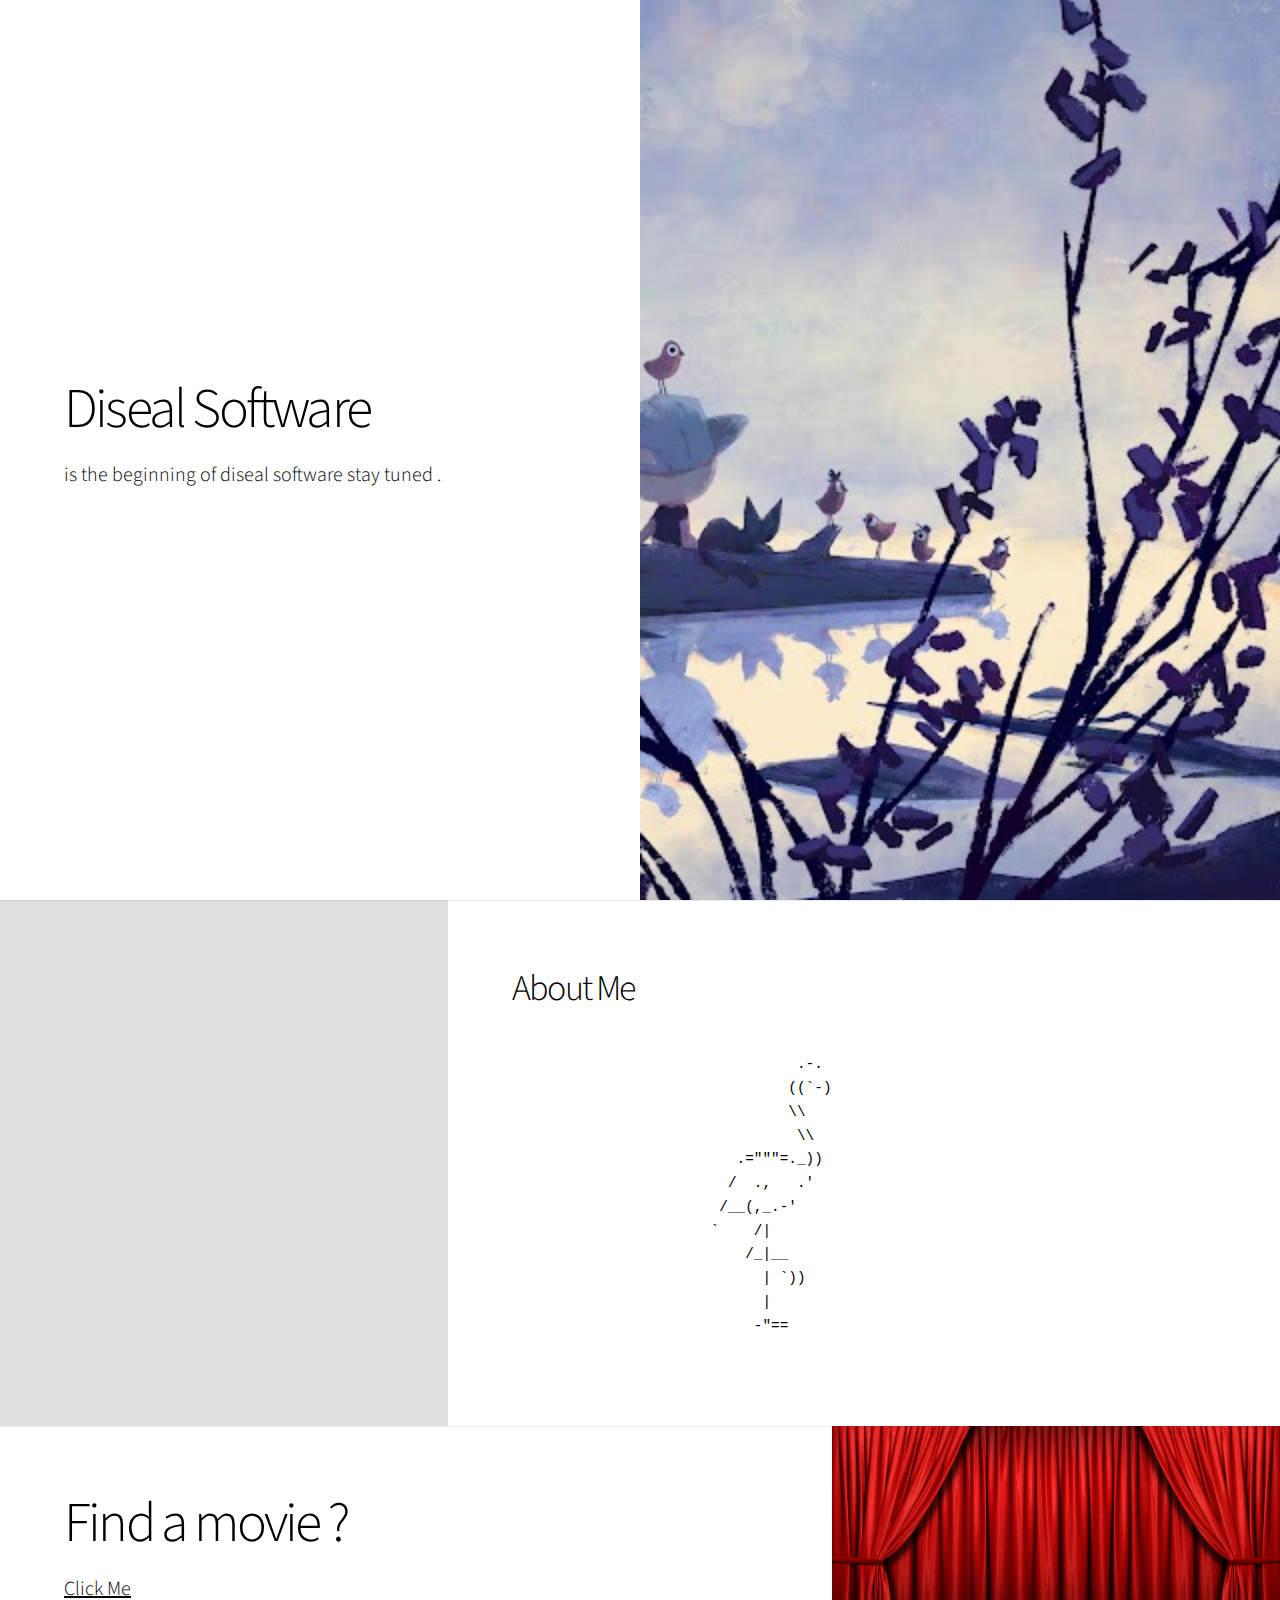
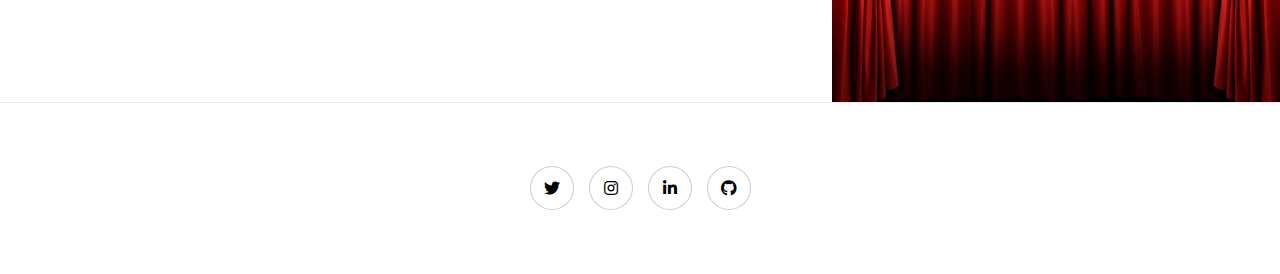
==== commit 9c909b02: "New Update" ====
--- a/index.html
+++ b/index.html
@@ -1,12 +1,9 @@
 <!DOCTYPE HTML>
-<!--
-	Story by HTML5 UP
-	html5up.net | @ajlkn
-	Free for personal and commercial use under the CCA 3.0 license (html5up.net/license)
--->
+
 <html>
 	<head>
-		<title>Story by Cameron Hauser</title>
+		<title>Cam</title>
+		 <link rel="icon" type="image/x-icon" href="/images/fren1.ico">
 		<meta charset="utf-8" />
 		<meta name="viewport" content="width=device-width, initial-scale=1, user-scalable=no" />
 		<link rel="stylesheet" href="assets/css/main.css" />
@@ -20,8 +17,8 @@
 				<!-- One -->
 					<section class="banner style1 orient-left content-align-left image-position-right fullscreen onload-image-fade-in onload-content-fade-right">
 						<div class="content">
-							<h1>Story</h1>
-							<p class="major">This is the beginning of my journey of becoming a full stack devloper welcome to diseal.software.</p>
+							<h1>Diseal Software</h1>
+							<p class="major"> is the beginning of diseal software stay tuned .</p>
 							<ul class="actions stacked">
 				
 							</ul>
@@ -35,13 +32,43 @@
 					<section class="spotlight style1 orient-right content-align-left image-position-center onscroll-image-fade-in" id="first">
 						<div class="content">
 							<h2>About Me</h2>
-							<p>I am  learning JavaScript and Java currently. Web3 drove my intrest to move into the tech sector</p>
+					<pre>      
+                                 .-.
+                                ((`-)
+                                \\
+                                 \\
+                          .="""=._))
+                         /  .,   .'
+                        /__(,_.-'
+                       `    /|
+                           /_|__
+                             | `))
+                             |
+                            -"==
+                    </pre>
 						
 						</div>
 						<div class="image">
-							<img src="images/fren1.jpg" alt="" />
+						    
+							<a href="https://diseal.software/movies/" target="_blank"><img src="images/fren1.jpg" alt="" /></a>
+							
 						</div>
 					</section>
+					
+					<section class="spotlight style1 orient-left content-align-left image-position-right fullscreen onload-image-fade-in onload-content-fade-right">
+						<div class="content">
+							<h1>Find a movie ?</h1>
+							<p class="major"> <a href="https://diseal.software/movies/">Click Me</a></p>
+							<ul class="actions stacked">
+				
+							</ul>
+						</div>
+						<div class="image">
+							<img src="images/moviesnew.jpg" alt="" />
+						</div>
+					</section>
+
+					
 
 				<!-- Footer -->
 					<footer class="wrapper style1 align-center">
@@ -52,7 +79,7 @@
 								<li><a href="https://www.linkedin.com/in/cameron-hauser-805b2615a" class="icon brands style2 fa-linkedin-in"><span class="label">/</span></a></li>
 								<li><a href="https://github.com/cam634" class="icon brands style2 fa-github"><span class="label">github</span></a></li>
 							</ul>
-							<p>&copy; Untitled. Design: <a href="https://html5up.net">HTML5 UP</a>.</p>
+							
 						</div>
 					</footer>
 
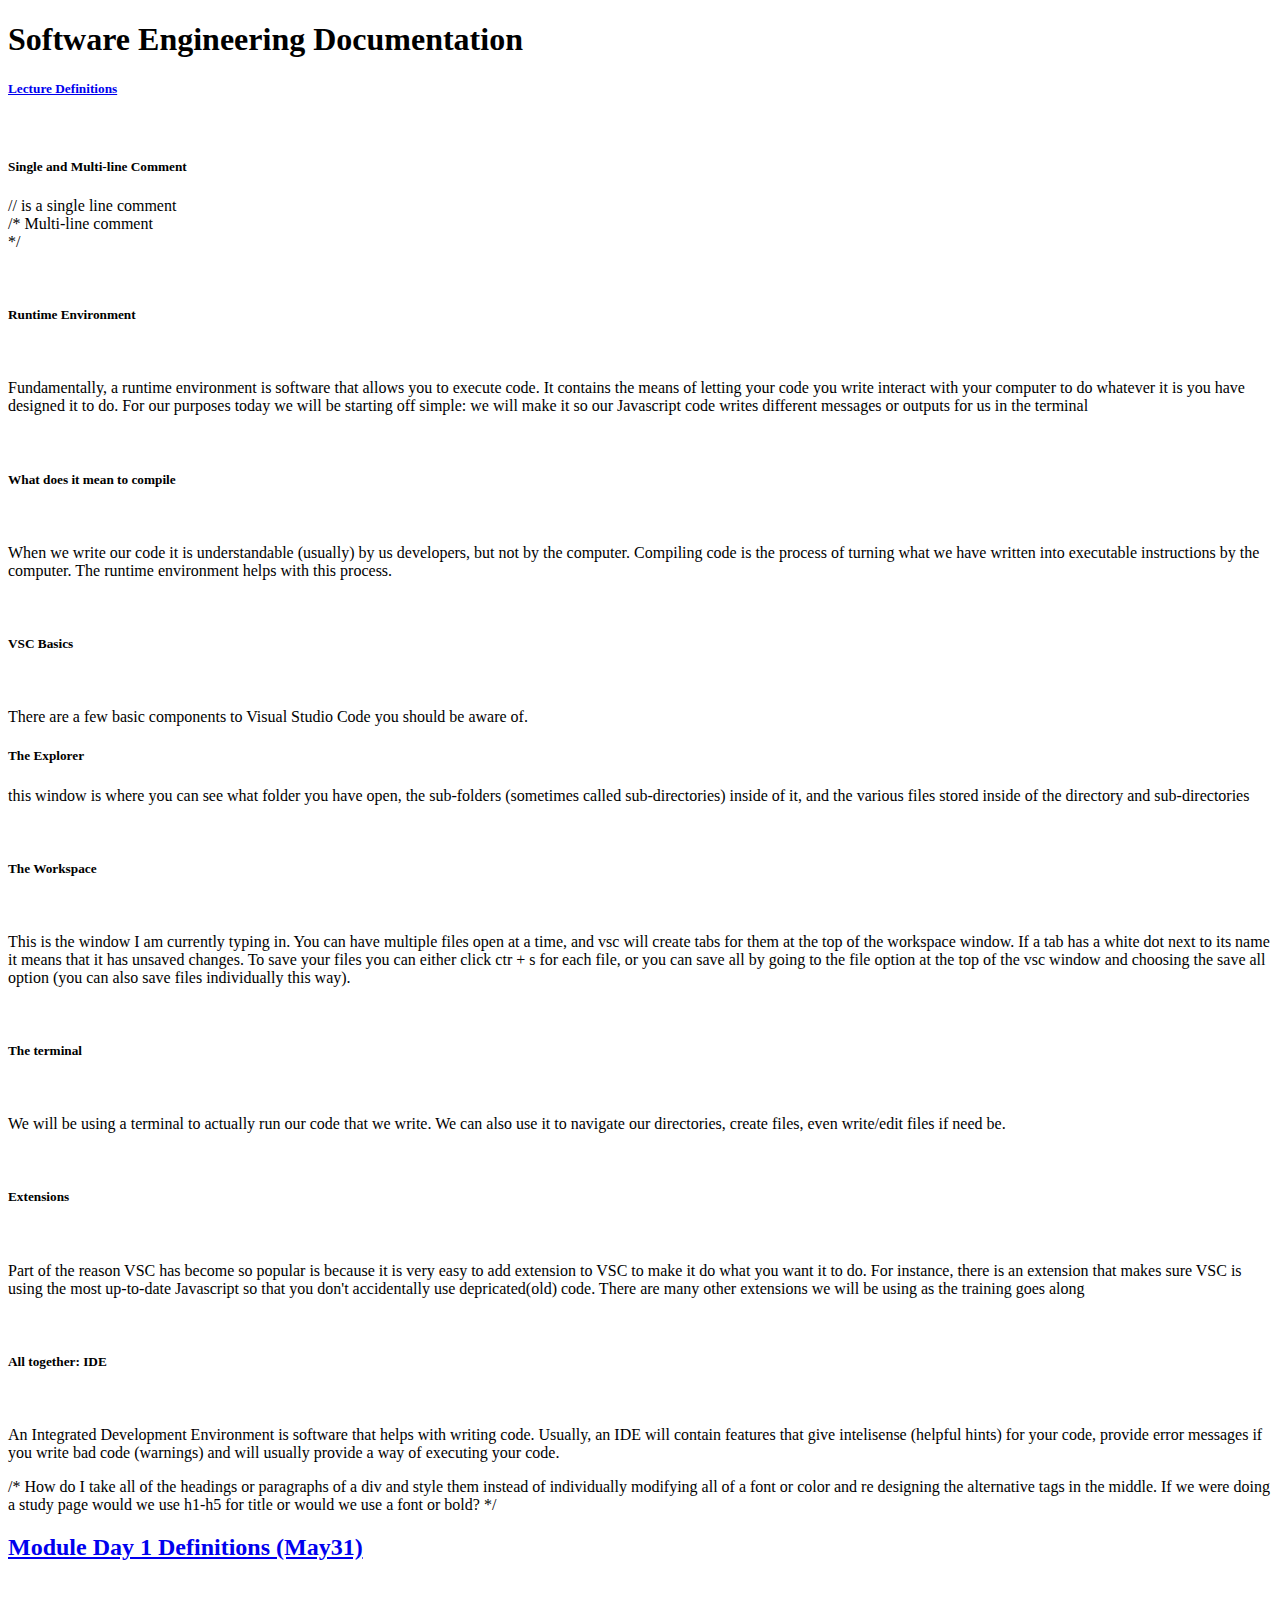
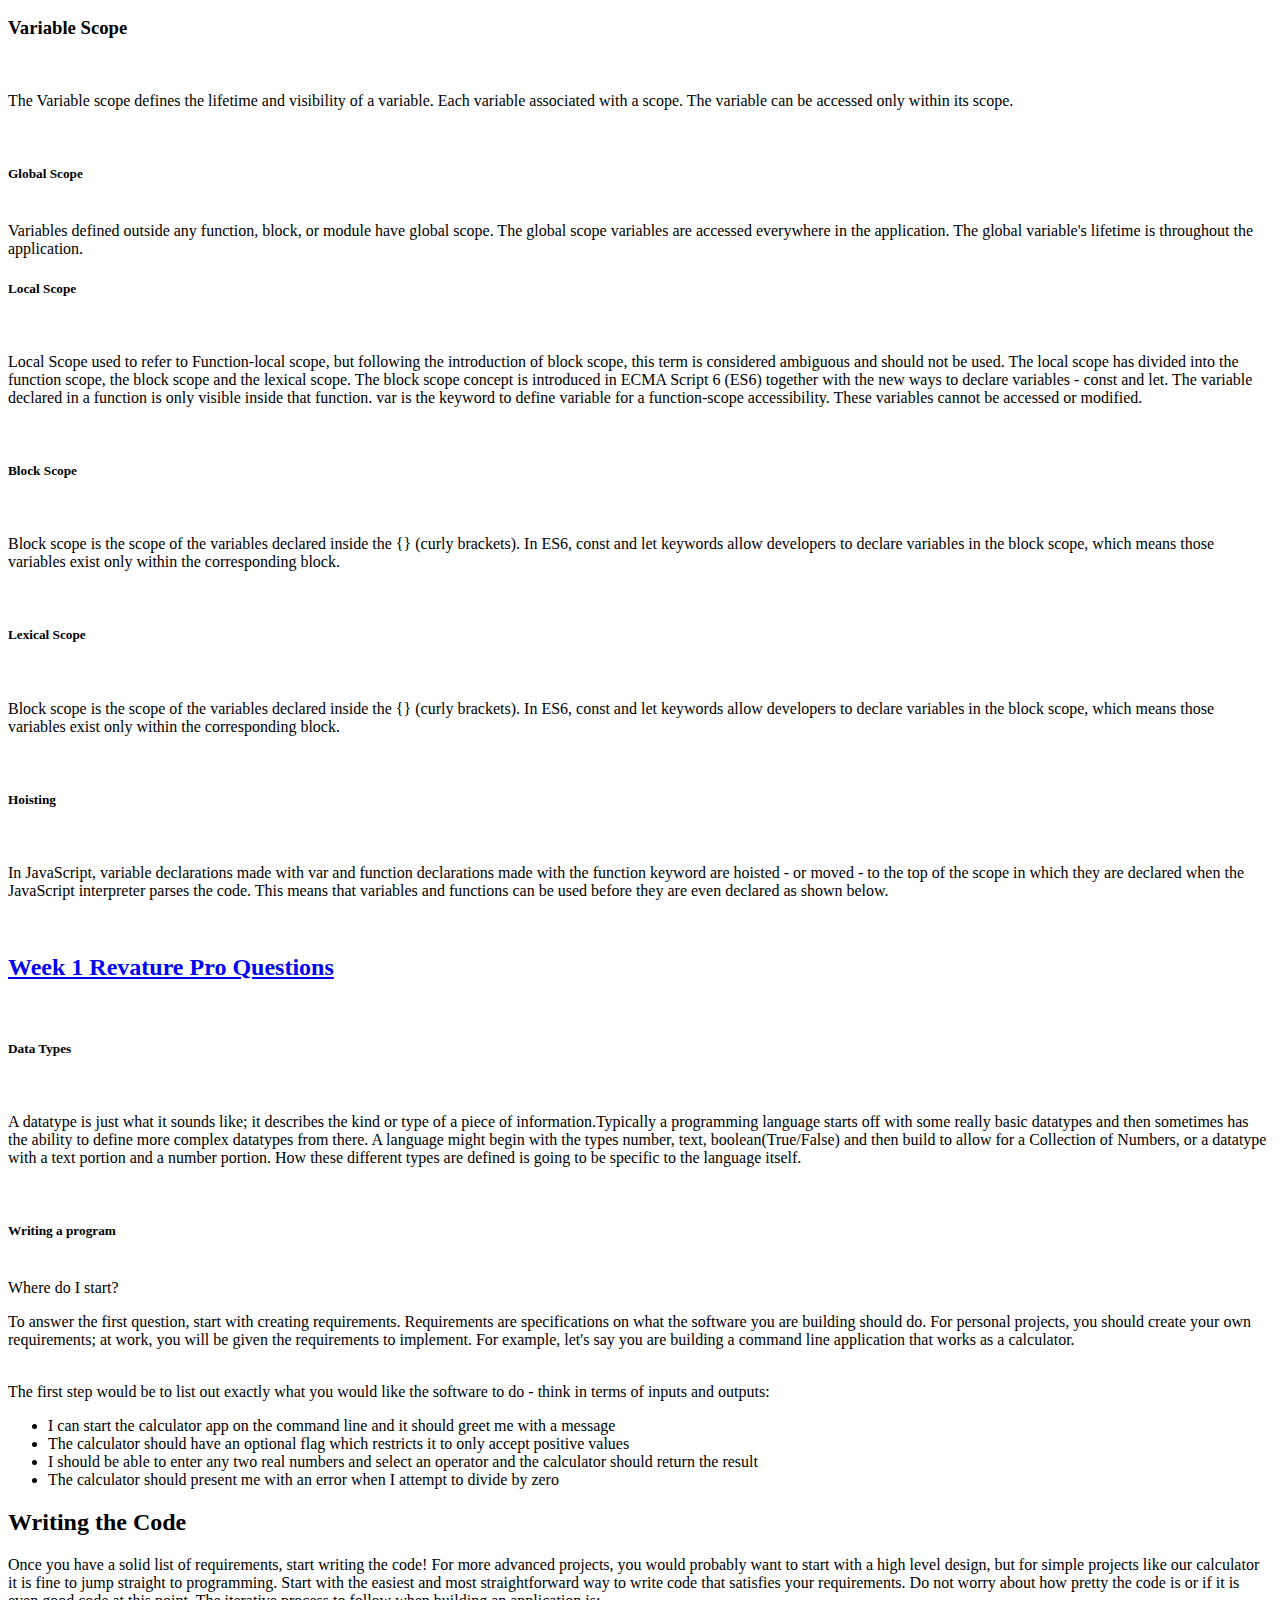
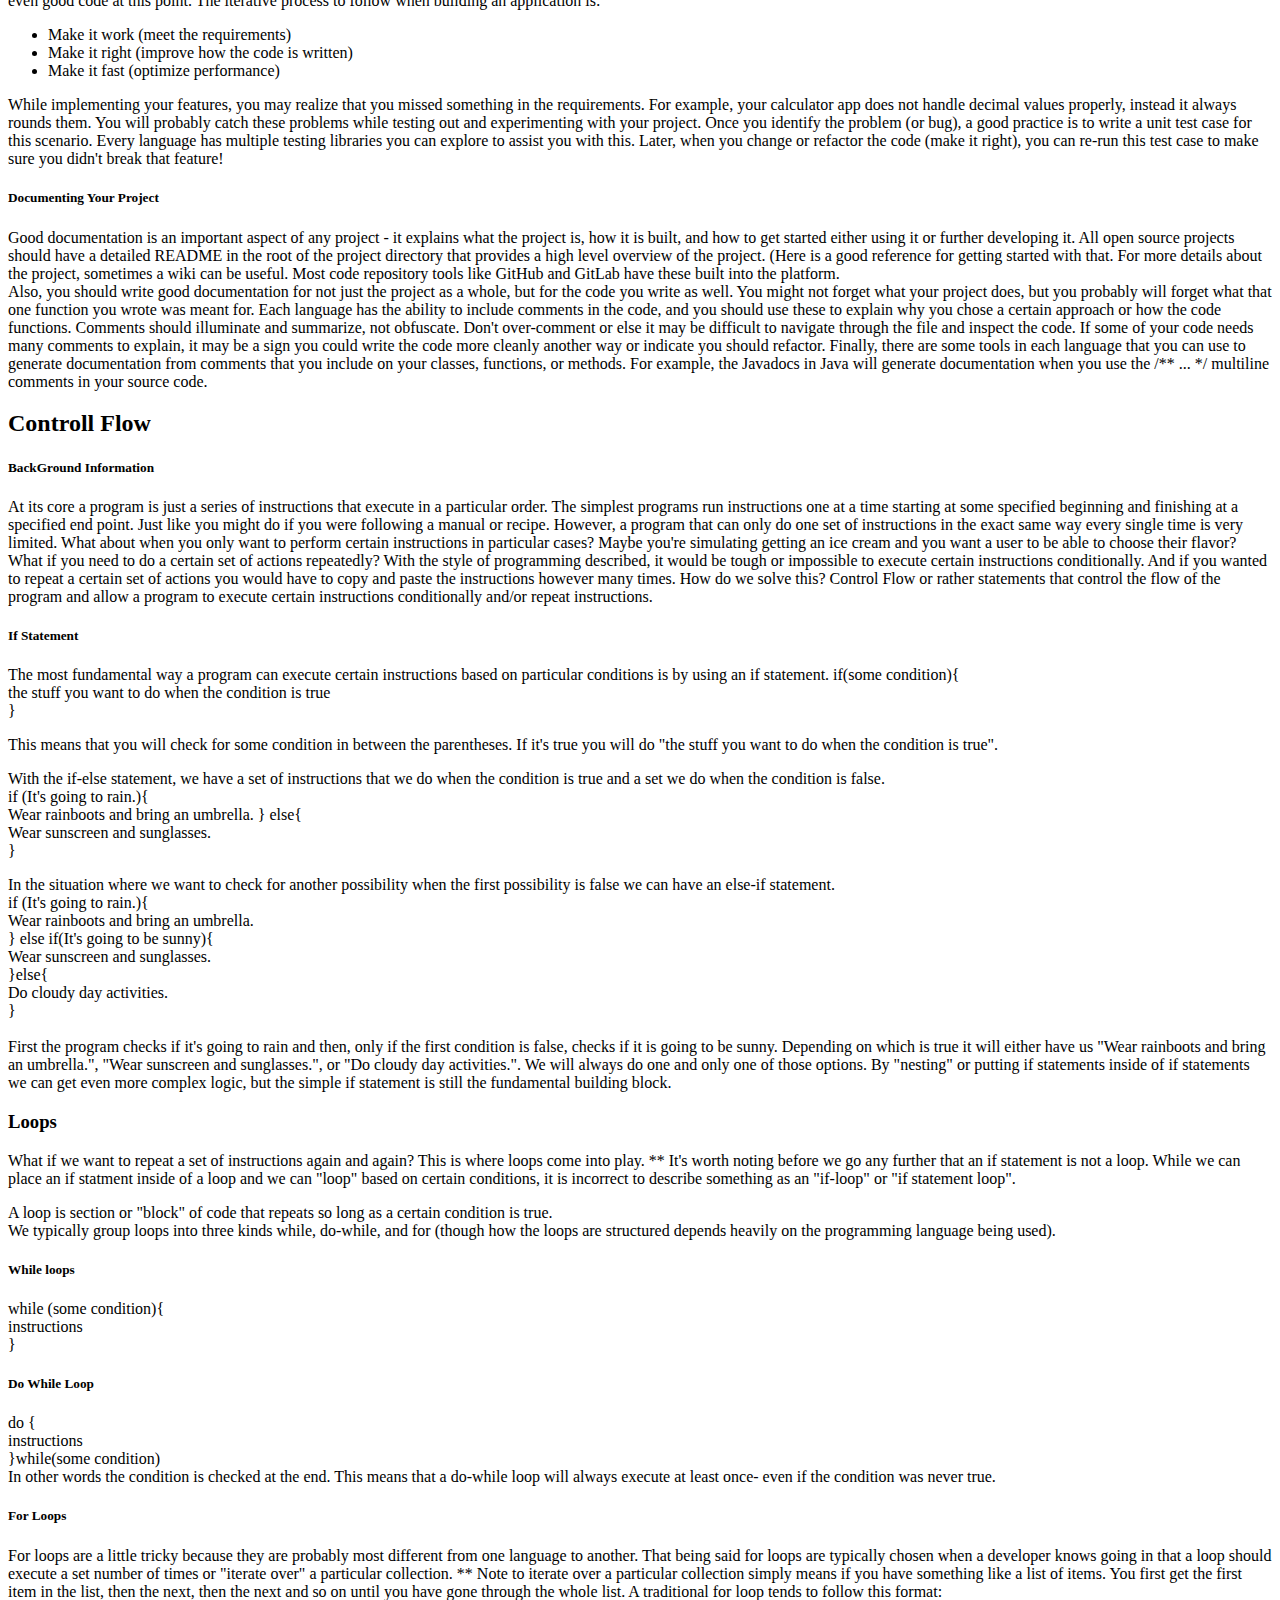
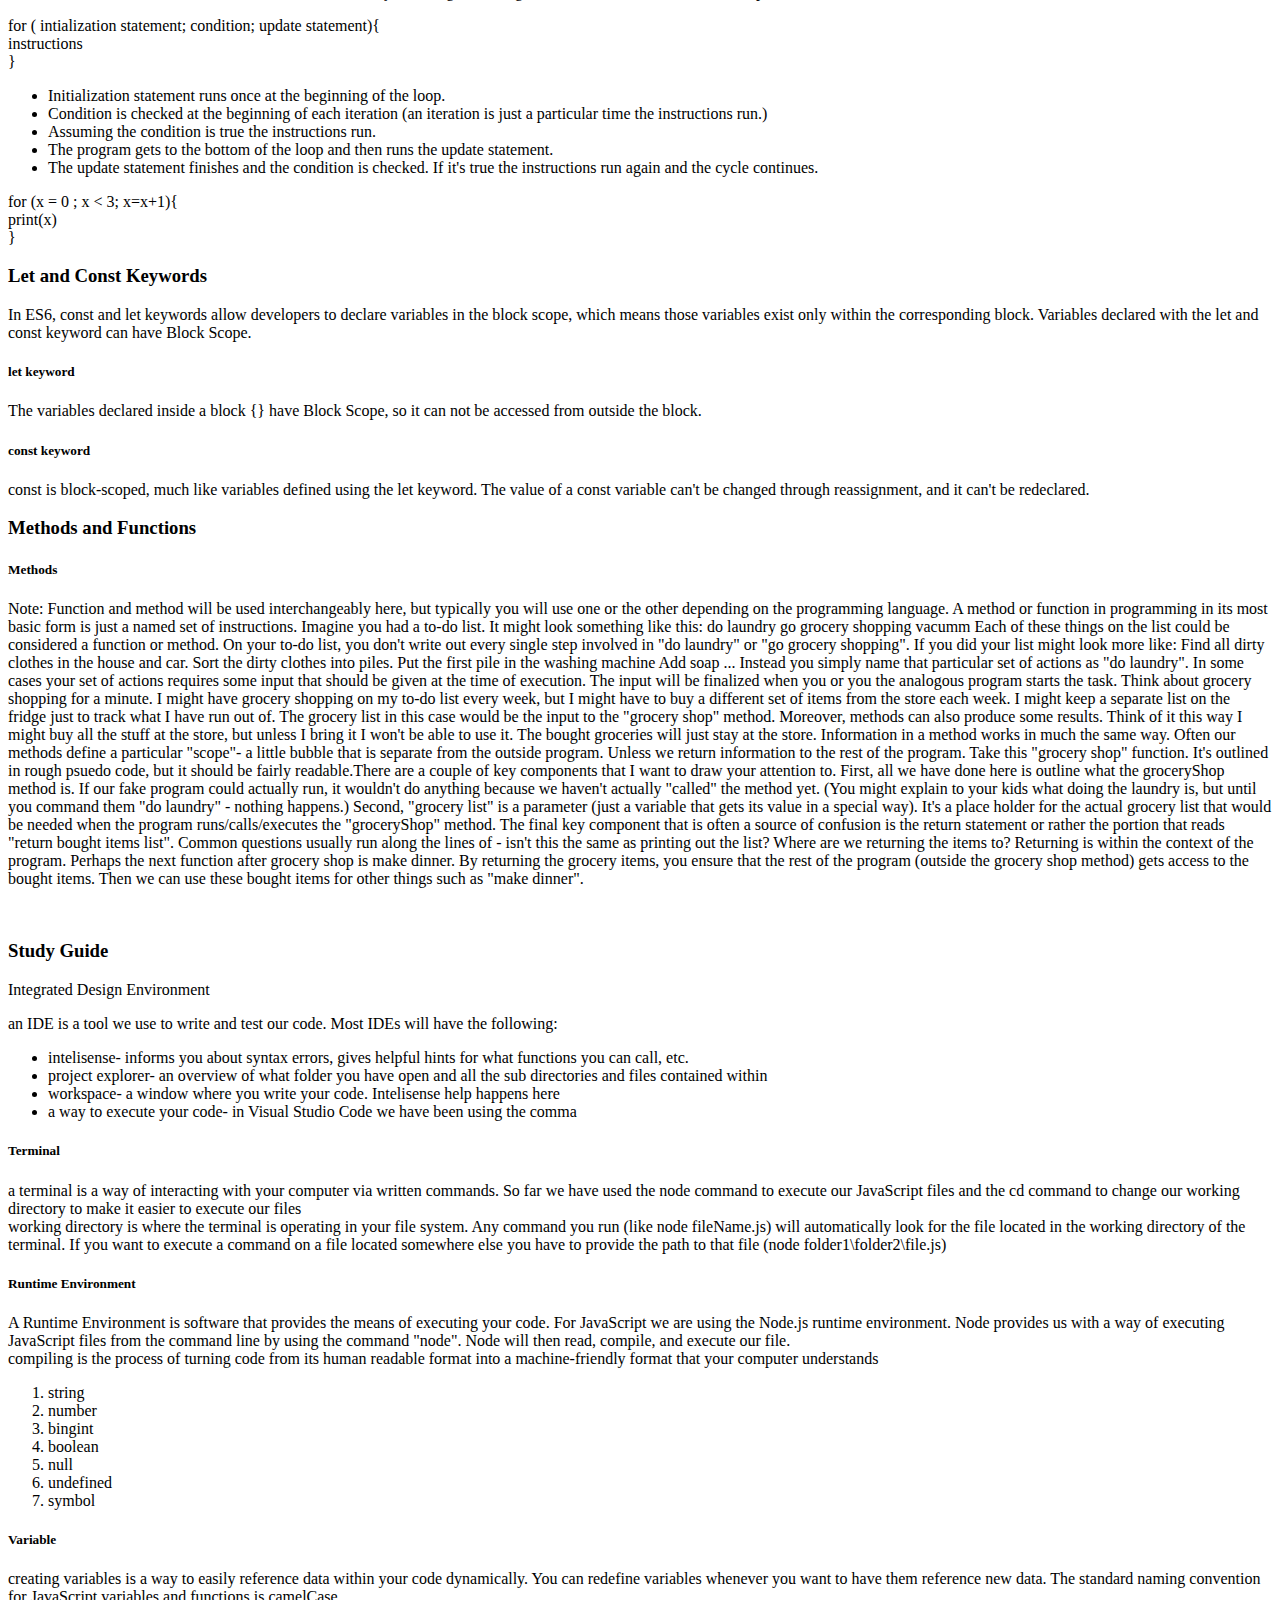
==== commit cee29827: "ty" ====
--- a/index.html
+++ b/index.html
@@ -1,98 +1,400 @@
-<!DOCTYPE HTML>
-
+<!DOCTYPE html>
 <html>
-	<head>
-		<title>Cam</title>
-		 <link rel="icon" type="image/x-icon" href="/images/fren1.ico">
-		<meta charset="utf-8" />
-		<meta name="viewport" content="width=device-width, initial-scale=1, user-scalable=no" />
-		<link rel="stylesheet" href="assets/css/main.css" />
-		<noscript><link rel="stylesheet" href="assets/css/noscript.css" /></noscript>
-	</head>
-	<body class="is-preload">
-
-		<!-- Wrapper -->
-			<div id="wrapper" class="divided">
-
-				<!-- One -->
-					<section class="banner style1 orient-left content-align-left image-position-right fullscreen onload-image-fade-in onload-content-fade-right">
-						<div class="content">
-							<h1>Diseal Software</h1>
-							<p class="major"> is the beginning of diseal software stay tuned .</p>
-							<ul class="actions stacked">
-				
-							</ul>
-						</div>
-						<div class="image">
-							<img src="images/friends.jpg" alt="" />
-						</div>
-					</section>
-
-				<!-- Two -->
-					<section class="spotlight style1 orient-right content-align-left image-position-center onscroll-image-fade-in" id="first">
-						<div class="content">
-							<h2>About Me</h2>
-					<pre>      
-                                 .-.
-                                ((`-)
-                                \\
-                                 \\
-                          .="""=._))
-                         /  .,   .'
-                        /__(,_.-'
-                       `    /|
-                           /_|__
-                             | `))
-                             |
-                            -"==
-                    </pre>
-						
-						</div>
-						<div class="image">
-						    
-							<a href="https://diseal.software/movies/" target="_blank"><img src="images/fren1.jpg" alt="" /></a>
-							
-						</div>
-					</section>
-					
-					<section class="spotlight style1 orient-left content-align-left image-position-right fullscreen onload-image-fade-in onload-content-fade-right">
-						<div class="content">
-							<h1>Find a movie ?</h1>
-							<p class="major"> <a href="https://diseal.software/movies/">Click Me</a></p>
-							<ul class="actions stacked">
-				
-							</ul>
-						</div>
-						<div class="image">
-							<img src="images/moviesnew.jpg" alt="" />
-						</div>
-					</section>
-
-					
-
-				<!-- Footer -->
-					<footer class="wrapper style1 align-center">
-						<div class="inner">
-							<ul class="icons">
-								<li><a href="https://twitter.com/ISLAYTHEGAME" class="icon brands style2 fa-twitter"><span class="label">Twitter</span></a></li>
-								<li><a href="https://www.instagram.com/cameron_hauser/" class="icon brands style2 fa-instagram"><span class="label">Instagram</span></a></li>
-								<li><a href="https://www.linkedin.com/in/cameron-hauser-805b2615a" class="icon brands style2 fa-linkedin-in"><span class="label">/</span></a></li>
-								<li><a href="https://github.com/cam634" class="icon brands style2 fa-github"><span class="label">github</span></a></li>
-							</ul>
-							
-						</div>
-					</footer>
-
-			</div>
-
-		<!-- Scripts -->
-			<script src="assets/js/jquery.min.js"></script>
-			<script src="assets/js/jquery.scrollex.min.js"></script>
-			<script src="assets/js/jquery.scrolly.min.js"></script>
-			<script src="assets/js/browser.min.js"></script>
-			<script src="assets/js/breakpoints.min.js"></script>
-			<script src="assets/js/util.js"></script>
-			<script src="assets/js/main.js"></script>
-
-	</body>
+<head>
+ <meta charset="utf-8">
+        <meta name="viewport" content="width=device-width, initial-scale=1.0">
+        <link rel="stylesheet" href="style.css">
+       <link rel="preconnect" href="https://fonts.googleapis.com">
+        <link rel="preconnect" href="https://fonts.gstatic.com" crossorigin>
+        <link href="https://fonts.googleapis.com/css2?family=Raleway:wght@200&    display=swap" rel="stylesheet">
+  <title>Day One From the Lecture</title>
+</head>
+<body>
+  <header>
+    <h1>Software Engineering Documentation</h1>
+  </header>
+  <section class="section-one">
+  <h5><a href="https://github.com/EricTrainingRev/220531-JWA/commit/457eae1c7eeb395106571b491561c88488556159"
+      target="_blank">Lecture Definitions</a></h5>
+  <br>
+  <div class="defintions">
+    <h5>Single and Multi-line Comment</h5>
+    <p>// is a single line comment</br>
+      /* Multi-line comment </br>
+      */</p>
+    <br>
+    <h5>Runtime Environment</h5>
+    <br>
+    <p>Fundamentally, a runtime environment is software that allows you to execute code. It contains the means of
+      letting your code you write interact with your computer to do whatever it is you have designed it to do. For our
+      purposes today we will be starting off simple: we will make it so our Javascript code writes different messages or
+      outputs for us in the terminal</p>
+    <br>
+  <h5>What does it mean to compile</h5>
+    <br>
+    <p>When we write our code it is understandable (usually) by us developers, but not by the computer. Compiling code
+      is the process of turning what we have written into executable instructions by the computer. The runtime
+      environment helps with this process.
+    </p>
+    <br>
+    <h5>VSC Basics</h5>
+    <br>
+    <p>There are a few basic components to Visual Studio Code you should be aware of.</p>
+    <h5>The Explorer</h5>
+    <p>this window is where you can see what folder you have open, the sub-folders (sometimes called sub-directories)
+      inside of it, and the various files stored inside of the directory and sub-directories</p>
+    <br>
+    <h5>The Workspace</h5>
+    <br>
+    <p>This is the window I am currently typing in. You can have multiple files open at a time, and vsc will create tabs
+      for them at the top of the workspace window. If a tab has a white dot next to its name it means that it has
+      unsaved changes. To save your files you can either click ctr + s for each file, or you can save all by going to
+      the file option at the top of the vsc window and choosing the save all option (you can also save files
+      individually this way).
+    </p>
+    <br>
+  </section>
+  <section class="section-two">
+    <h5 style="color:black;">The terminal</h5>
+    <br>
+    <p>We will be using a terminal to actually run our code that we write. We can also use it to navigate our
+      directories, create files, even write/edit files if need be.</p>
+    <br>
+    <h5>Extensions</h5>
+    <br>
+    <p>Part of the reason VSC has become so popular is because it is very easy to add extension to VSC to make it do
+      what you want it to do. For instance, there is an extension that makes sure VSC is using the most up-to-date
+      Javascript so that you don't accidentally use depricated(old) code. There are many other extensions we will be
+      using as the training goes along</p>
+    <br>
+    <h5>All together: IDE</h5>
+    <br>
+    <p>An Integrated Development Environment is software that helps with writing code. Usually, an IDE will contain
+      features that give intelisense (helpful hints) for your code, provide error messages if you write bad code
+      (warnings) and will usually provide a way of executing your code.</p>
+  </div>
+  /*
+  How do I take all of the headings or paragraphs of a div and style them instead of individually modifying all of a
+  font or color and re designing the alternative tags in the middle. If we were doing a study page would we use h1-h5
+  for title or would we use a font or bold?
+  */
+  <div>
+    <h2><a href="https://app.revature.com/curriculum/16569/batch/1259/viewCalendar" target="_blank">Module Day 1
+        Definitions (May31)</a></h2>
+    <br>
+    <h3>Variable Scope</h3>
+    <br>
+    <p>The Variable scope defines the lifetime and visibility of a variable. Each variable associated with a scope. The
+      variable can be accessed only within its scope.</p>
+    <br>
+    <h5>Global Scope</h5>
+    <br>
+    Variables defined outside any function, block, or module have global scope. The global scope variables are accessed
+    everywhere in the application.
+    The global variable's lifetime is throughout the application.
+    <h5>Local Scope</h5>
+    <br>
+    <p>Local Scope used to refer to Function-local scope, but following the introduction of block scope, this term is
+      considered ambiguous and should not be used. The local scope has divided into the function scope, the block scope
+      and the lexical scope. The block scope concept is introduced in ECMA Script 6 (ES6) together with the new ways to
+      declare variables - const and let.
+      The variable declared in a function is only visible inside that function. var is the keyword to define variable
+      for a function-scope accessibility. These variables cannot be accessed or modified.
+    </p>
+    <br>
+    <h5>Block Scope</h5>
+    <br>
+    <p>Block scope is the scope of the variables declared inside the {} (curly brackets). In ES6, const and let keywords
+      allow developers to declare variables in the block scope, which means those variables exist only within the
+      corresponding block.</p>
+    <br>
+    <h5>Lexical Scope</h5>
+    <br>
+    <p>Block scope is the scope of the variables declared inside the {} (curly brackets). In ES6, const and let keywords
+      allow developers to declare variables in the block scope, which means those variables exist only within the
+      corresponding block.</p>
+    <br>
+    <h5>Hoisting</h5>
+    <br>
+    <p>In JavaScript, variable declarations made with var and function declarations made with the function keyword are
+      hoisted - or moved - to the top of the scope in which they are declared when the JavaScript interpreter parses the
+      code. This means that variables and functions can be used before they are even declared as shown below.</p>
+    <br>
+  </div>
+  </section>
+  <div>
+    <h2><a href="https://app.revature.com/curriculum/16569/batch/1259/viewCalendar" target="_blank">Week 1 Revature Pro
+        Questions</a></h2>
+    <br>
+    <h5>Data Types</h5>
+    <br>
+    <p class="def_mod_one">A datatype is just what it sounds like; it describes the kind or type of a piece of
+      information.Typically a programming language starts off with some really basic datatypes and then sometimes has
+      the ability to define more complex datatypes from there.
+
+      A language might begin with the types number, text, boolean(True/False) and then build to allow for a Collection
+      of Numbers, or a datatype with a text portion and a number portion. How these different types are defined is going
+      to be specific to the language itself.</p>
+    <br>
+  </div>
+  <div>
+    <h5>Writing a program </h5>
+    <br>
+    <span>Where do I start?</span>
+     <p>To answer the first question, start with creating requirements. Requirements are specifications on what the
+      software you are building should do. For personal projects, you should create your own requirements; at work, you
+      will be given the requirements to implement. For example, let's say you are building a command line application
+      that works as a calculator.</p>
+    <br>
+    
+    The first step would be to list out exactly what you would like the software to do -
+      think in terms of inputs and outputs:
+    <ul>
+      <li>
+        I can start the calculator app on the command line and it should greet me with a message
+      </li>
+      <li>
+        The calculator should have an optional flag which restricts it to only accept positive values
+      </li>
+      <li>
+        I should be able to enter any two real numbers and select an operator and the calculator should return the result
+      </li>
+      <li>
+        The calculator should present me with an error when I attempt to divide by           zero
+      </li>
+    </ul>
+    </p>
+    <h2>Writing the Code</h2>
+    <p> Once you have a solid list of requirements, start writing the code! For more advanced projects, you would
+      probably want to start with a high level design, but for simple projects like our calculator it is fine to jump
+      straight to programming. Start with the easiest and most straightforward way to write code that satisfies your
+      requirements. Do not worry about how pretty the code is or if it is even good code at this point. The iterative
+      process to follow when building an application is:
+    <ul>
+      <li>Make it work (meet the requirements)</li>
+      <li>Make it right (improve how the code is written)</li>
+      <li>Make it fast (optimize performance)</li>
+    </ul>
+    While implementing your features, you may realize that you missed something in the requirements. For example, your
+    calculator app does not handle decimal values properly, instead it always rounds them. You will probably catch these
+    problems while testing out and experimenting with your project. Once you identify the problem (or bug), a good
+    practice is to write a unit test case for this scenario. Every language has multiple testing libraries you can
+    explore to assist you with this. Later, when you change or refactor the code (make it right), you can re-run this
+    test case to make sure you didn't break that feature!
+    </p>
+    <h5>Documenting Your Project</h5>
+    <p>Good documentation is an important aspect of any project - it explains what the project is, how it is built, and
+      how to get started either using it or further developing it. All open source projects should have a detailed
+      README in the root of the project directory that provides a high level overview of the project. (Here is a good
+      reference for getting started with that. For more details about the project, sometimes a wiki can be useful. Most
+      code repository tools like GitHub and GitLab have these built into the platform.</br>
+
+      Also, you should write good documentation for not just the project as a whole, but for the code you write as well.
+      You might not forget what your project does, but you probably will forget what that one function you wrote was
+      meant for. Each language has the ability to include comments in the code, and you should use these to explain why
+      you chose a certain approach or how the code functions. Comments should illuminate and summarize, not obfuscate.
+      Don't over-comment or else it may be difficult to navigate through the file and inspect the code. If some of your
+      code needs many comments to explain, it may be a sign you could write the code more cleanly another way or
+      indicate you should refactor. Finally, there are some tools in each language that you can use to generate
+      documentation from comments that you include on your classes, functions, or methods. For example, the Javadocs in
+      Java will generate documentation when you use the /** ... */ multiline comments in your source code. </p>
+  </div>
+  <div>
+    <h2>Controll Flow </h2>
+    <h5>BackGround Information</h5>
+      <p>
+        At its core a program is just a series of instructions that execute in a particular order.
+
+The simplest programs run instructions one at a time starting at some specified beginning and finishing at a specified end point. Just like you might do if you were following a manual or recipe.
+
+However, a program that can only do one set of instructions in the exact same way every single time is very limited.
+
+What about when you only want to perform certain instructions in particular cases? Maybe you're simulating getting an ice cream and you want a user to be able to choose their flavor? What if you need to do a certain set of actions repeatedly?
+
+With the style of programming described, it would be tough or impossible to execute certain instructions conditionally. And if you wanted to repeat a certain set of actions you would have to copy and paste the instructions however many times.
+
+How do we solve this?
+
+Control Flow or rather statements that control the flow of the program and allow a program to execute certain instructions conditionally and/or repeat instructions.
+      </p>
+    <h5>If Statement</h5>
+    <p>The most fundamental way a program can execute certain instructions based on particular conditions is by using an if statement.
+if(some condition){ </br>
+    the stuff you want to do when the condition is true </br>
+}</br>
+</p> 
+    <p>This means that you will check for some condition in between the parentheses. If it's true you will do "the stuff you want to do when the condition is true". </p>
+    <p>
+      With the if-else statement, we have a set of instructions that we do when the condition is true and a set we do when the condition is false. </br>
+if (It's going to rain.){ </br>
+    Wear rainboots and bring an umbrella.
+} else{</br>
+    Wear sunscreen and sunglasses. </br>
+} </br>
+    </p>
+    <p>In the situation where we want to check for another possibility when the first possibility is false we can have an else-if statement. </br>
+
+if (It's going to rain.){</br>
+    Wear rainboots and bring an umbrella.</br>
+} else if(It's going to be sunny){</br>
+    Wear sunscreen and sunglasses.</br>
+}else{</br>
+    Do cloudy day activities.   </br>
+}</br></br>
+First the program checks if it's going to rain and then, only if the first condition is false, checks if it is going to be sunny.
+
+Depending on which is true it will either have us "Wear rainboots and bring an umbrella.", "Wear sunscreen and sunglasses.", or "Do cloudy day activities.". We will always do one and only one of those options.
+
+By "nesting" or putting if statements inside of if statements we can get even more complex logic, but the simple if statement is still the fundamental building block.</p>
+  </div>
+  <h3>Loops </h3>
+  <p>What if we want to repeat a set of instructions again and again?
+
+This is where loops come into play.
+
+** It's worth noting before we go any further that an if statement is not a loop. While we can place an if statment inside of a loop and we can "loop" based on certain conditions, it is incorrect to describe something as an "if-loop" or "if statement loop".</p>
+  <p>A loop is section or "block" of code that repeats so long as a certain condition is true.</br> We typically group loops into three kinds while, do-while, and for (though how the loops are structured depends heavily on the programming language being used).
+</p>
+  <h5>While loops </h5>
+  <p>while (some condition){</br>
+    instructions</br>
+    }</br>
+</p>
+  <h5>Do While Loop</h5>
+  <p>do {</br>
+    instructions</br>
+}while(some condition)</br>
+  In other words the condition is checked at the end. This means that a do-while loop will always execute at least once- even if the condition was never true.</p>
+  <h5>For Loops</h5>
+  <p>For loops are a little tricky because they are probably most different from one language to another.
+
+That being said for loops are typically chosen when a developer knows going in that a loop should execute a set number of times or "iterate over" a particular collection.
+
+** Note to iterate over a particular collection simply means if you have something like a list of items. You first get the first item in the list, then the next, then the next and so on until you have gone through the whole list.
+
+A traditional for loop tends to follow this format:</p>
+  <p>
+for ( intialization statement; condition; update statement){<br>
+
+    instructions</br>
+}</br>
+  <ul>
+    <li>Initialization statement runs once at the beginning of the loop.
+</li>
+    <li> Condition is checked at the beginning of each iteration (an iteration is just a particular time the instructions run.)
+</li>
+    <li>Assuming the condition is true the instructions run.
+</li>
+    <li>The program gets to the bottom of the loop and then runs the update statement.</li>
+    <li>The update statement finishes and the condition is checked. If it's true the instructions run again and the cycle continues.</li>
+  </ul>
+  for (x = 0 ; x < 3; x=x+1){ </br>
+    print(x) </br>
+} </br>
+  </p>
+  <h3>Let and Const Keywords</h3>
+    <p>In ES6, const and let keywords allow developers to declare variables in the block scope, which means those variables exist only within the corresponding block.
+
+Variables declared with the let and const keyword can have Block Scope.</p>
+    <h5>
+      let keyword
+    </h5>
+    <p>The variables declared inside a block {} have Block Scope, so it can not be accessed from outside the block.</p>
+    <h5>const keyword</h5>
+    <p>const is block-scoped, much like variables defined using the let keyword. The value of a const variable can't be changed through reassignment, and it can't be redeclared.
+</p>
+  </div>
+    <div> 
+    <h3>Methods and Functions</h3>
+      <h5>
+        Methods
+      </h5>
+      <p>Note: Function and method will be used interchangeably here, but typically you will use one or the other depending on the programming language.
+
+A method or function in programming in its most basic form is just a named set of instructions.
+
+Imagine you had a to-do list. It might look something like this:
+
+do laundry
+go grocery shopping
+vacumm
+Each of these things on the list could be considered a function or method.
+
+On your to-do list, you don't write out every single step involved in "do laundry" or "go grocery shopping".
+
+If you did your list might look more like:
+
+Find all dirty clothes in the house and car.
+Sort the dirty clothes into piles.
+Put the first pile in the washing machine
+Add soap
+...
+Instead you simply name that particular set of actions as "do laundry".
+
+In some cases your set of actions requires some input that should be given at the time of execution. The input will be finalized when you or you the analogous program starts the task.
+
+Think about grocery shopping for a minute. I might have grocery shopping on my to-do list every week, but I might have to buy a different set of items from the store each week. I might keep a separate list on the fridge just to track what I have run out of. The grocery list in this case would be the input to the "grocery shop" method.
+
+Moreover, methods can also produce some results. Think of it this way I might buy all the stuff at the store, but unless I bring it I won't be able to use it. The bought groceries will just stay at the store.
+
+Information in a method works in much the same way. Often our methods define a particular "scope"- a little bubble that is separate from the outside program. Unless we return information to the rest of the program.
+
+Take this "grocery shop" function. It's outlined in rough psuedo code, but it should be fairly readable.There are a couple of key components that I want to draw your attention to.
+
+First, all we have done here is outline what the groceryShop method is. If our fake program could actually run, it wouldn't do anything because we haven't actually "called" the method yet. (You might explain to your kids what doing the laundry is, but until you command them "do laundry" - nothing happens.)
+
+Second, "grocery list" is a parameter (just a variable that gets its value in a special way). It's a place holder for the actual grocery list that would be needed when the program runs/calls/executes the "groceryShop" method.
+
+The final key component that is often a source of confusion is the return statement or rather the portion that reads "return bought items list".
+
+Common questions usually run along the lines of - isn't this the same as printing out the list? Where are we returning the items to?
+
+Returning is within the context of the program. Perhaps the next function after grocery shop is make dinner. By returning the grocery items, you ensure that the rest of the program (outside the grocery shop method) gets access to the bought items. Then we can use these bought items for other things such as "make dinner".
+
+</p>
+    </div>
+    <div>
+      <br>
+      <h3>Study Guide</h3
+      <h5>Integrated Design Environment</h5>
+      <p>an IDE is a tool we use to write and test our code. Most IDEs will have the following:
+        <ul>
+          <li>
+            intelisense- informs you about syntax errors, gives helpful hints for what functions you can call, etc.
+          </li>
+          <li> 
+            project explorer-
+an overview of what folder you have open and all the sub directories and files contained within
+          </li>
+          <li>workspace- a window where you write your code. Intelisense help happens here</li>
+<li>a way to execute your code-
+in Visual Studio Code we have been using the comma</li>
+        </ul>
+      </p>
+      <h5>Terminal</h5>
+      <p>
+a terminal is a way of interacting with your computer via written commands. So far we have used the node command to execute our JavaScript files and the cd command to change our working directory to make it easier to execute our files</br>
+
+working directory is where the terminal is operating in your file system. Any command you run (like node fileName.js) will automatically look for the file located in the working directory of the terminal. If you want to execute a command on a file located somewhere else you have to provide the path to that file (node folder1\folder2\file.js)
+      </p>
+      <h5>Runtime Environment
+</h5>
+      <p>A Runtime Environment is software that provides the means of executing your code. For JavaScript we are using the Node.js runtime environment. Node provides us with a way of executing JavaScript files from the command line by using the command "node". Node will then read, compile, and execute our file.</br>
+
+compiling is the process of turning code from its human readable format into a machine-friendly format that your computer understands
+</p>
+      <ol>
+        <li>string</li>
+        <li>number</li>
+        <li>bingint</li>
+        <li>boolean</li>
+        <li>null</li>
+        <li>undefined</li>
+        <li>symbol</li>
+      </ol>
+      <h5>Variable</h5>
+      <p>creating variables is a way to easily reference data within your code dynamically. You can redefine variables whenever you want to have them reference new data. The standard naming convention for JavaScript variables and functions is camelCase. </p>
+    </div>
+    <script type="text/javascript" src="script.js"></script>
+</body>
 </html>